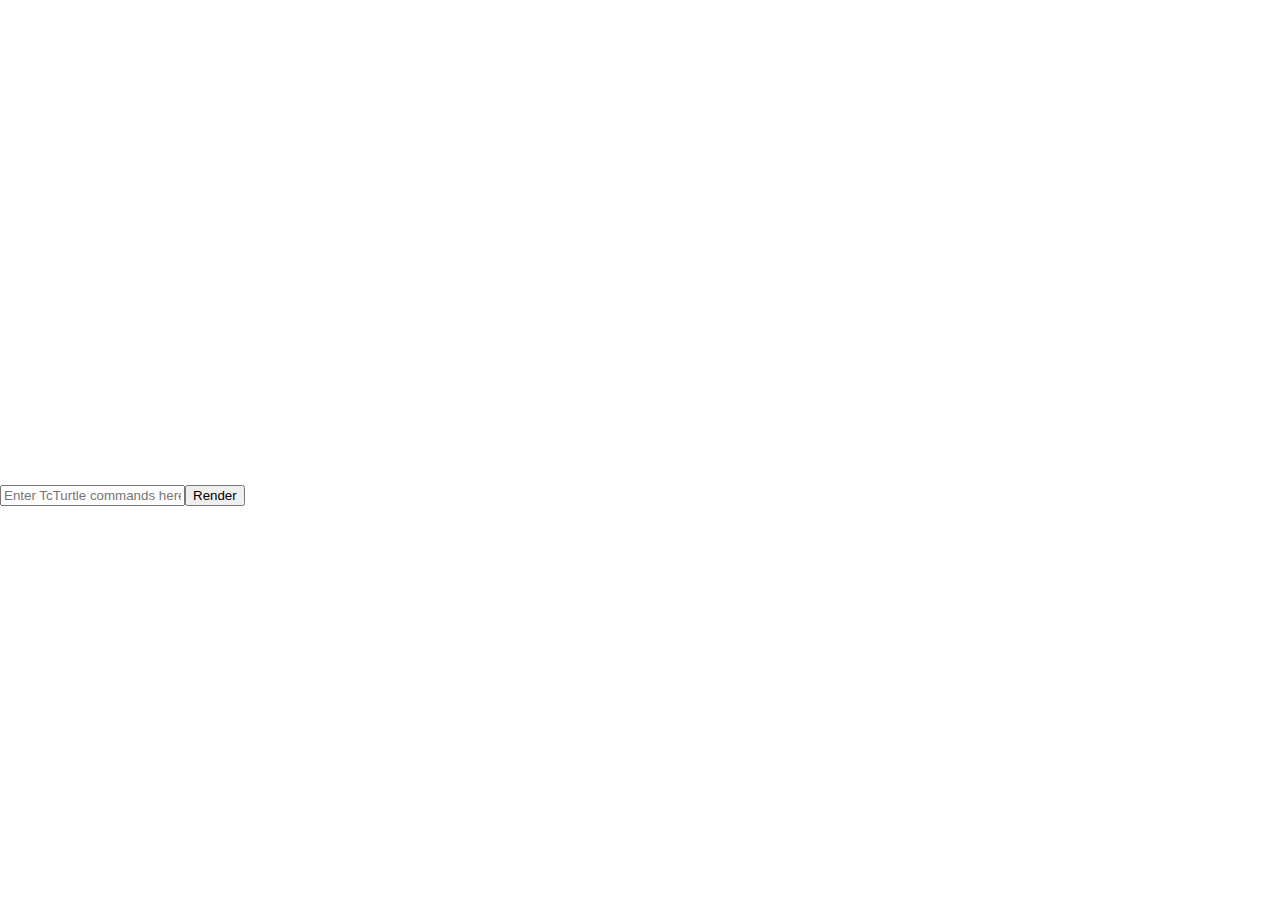
==== index.html @ bc84ecd3 "elm fonctionnel mais pas affichage" ====
<!DOCTYPE HTML>
<html>
<head>
  <meta charset="UTF-8">
  <title>Main</title>
  <style>body { padding: 0; margin: 0; }</style>
</head>

<body>

<pre id="elm"></pre>

<script>
try {
(function(scope){
'use strict';

function F(arity, fun, wrapper) {
  wrapper.a = arity;
  wrapper.f = fun;
  return wrapper;
}

function F2(fun) {
  return F(2, fun, function(a) { return function(b) { return fun(a,b); }; })
}
function F3(fun) {
  return F(3, fun, function(a) {
    return function(b) { return function(c) { return fun(a, b, c); }; };
  });
}
function F4(fun) {
  return F(4, fun, function(a) { return function(b) { return function(c) {
    return function(d) { return fun(a, b, c, d); }; }; };
  });
}
function F5(fun) {
  return F(5, fun, function(a) { return function(b) { return function(c) {
    return function(d) { return function(e) { return fun(a, b, c, d, e); }; }; }; };
  });
}
function F6(fun) {
  return F(6, fun, function(a) { return function(b) { return function(c) {
    return function(d) { return function(e) { return function(f) {
    return fun(a, b, c, d, e, f); }; }; }; }; };
  });
}
function F7(fun) {
  return F(7, fun, function(a) { return function(b) { return function(c) {
    return function(d) { return function(e) { return function(f) {
    return function(g) { return fun(a, b, c, d, e, f, g); }; }; }; }; }; };
  });
}
function F8(fun) {
  return F(8, fun, function(a) { return function(b) { return function(c) {
    return function(d) { return function(e) { return function(f) {
    return function(g) { return function(h) {
    return fun(a, b, c, d, e, f, g, h); }; }; }; }; }; }; };
  });
}
function F9(fun) {
  return F(9, fun, function(a) { return function(b) { return function(c) {
    return function(d) { return function(e) { return function(f) {
    return function(g) { return function(h) { return function(i) {
    return fun(a, b, c, d, e, f, g, h, i); }; }; }; }; }; }; }; };
  });
}

function A2(fun, a, b) {
  return fun.a === 2 ? fun.f(a, b) : fun(a)(b);
}
function A3(fun, a, b, c) {
  return fun.a === 3 ? fun.f(a, b, c) : fun(a)(b)(c);
}
function A4(fun, a, b, c, d) {
  return fun.a === 4 ? fun.f(a, b, c, d) : fun(a)(b)(c)(d);
}
function A5(fun, a, b, c, d, e) {
  return fun.a === 5 ? fun.f(a, b, c, d, e) : fun(a)(b)(c)(d)(e);
}
function A6(fun, a, b, c, d, e, f) {
  return fun.a === 6 ? fun.f(a, b, c, d, e, f) : fun(a)(b)(c)(d)(e)(f);
}
function A7(fun, a, b, c, d, e, f, g) {
  return fun.a === 7 ? fun.f(a, b, c, d, e, f, g) : fun(a)(b)(c)(d)(e)(f)(g);
}
function A8(fun, a, b, c, d, e, f, g, h) {
  return fun.a === 8 ? fun.f(a, b, c, d, e, f, g, h) : fun(a)(b)(c)(d)(e)(f)(g)(h);
}
function A9(fun, a, b, c, d, e, f, g, h, i) {
  return fun.a === 9 ? fun.f(a, b, c, d, e, f, g, h, i) : fun(a)(b)(c)(d)(e)(f)(g)(h)(i);
}

console.warn('Compiled in DEV mode. Follow the advice at https://elm-lang.org/0.19.1/optimize for better performance and smaller assets.');


var _JsArray_empty = [];

function _JsArray_singleton(value)
{
    return [value];
}

function _JsArray_length(array)
{
    return array.length;
}

var _JsArray_initialize = F3(function(size, offset, func)
{
    var result = new Array(size);

    for (var i = 0; i < size; i++)
    {
        result[i] = func(offset + i);
    }

    return result;
});

var _JsArray_initializeFromList = F2(function (max, ls)
{
    var result = new Array(max);

    for (var i = 0; i < max && ls.b; i++)
    {
        result[i] = ls.a;
        ls = ls.b;
    }

    result.length = i;
    return _Utils_Tuple2(result, ls);
});

var _JsArray_unsafeGet = F2(function(index, array)
{
    return array[index];
});

var _JsArray_unsafeSet = F3(function(index, value, array)
{
    var length = array.length;
    var result = new Array(length);

    for (var i = 0; i < length; i++)
    {
        result[i] = array[i];
    }

    result[index] = value;
    return result;
});

var _JsArray_push = F2(function(value, array)
{
    var length = array.length;
    var result = new Array(length + 1);

    for (var i = 0; i < length; i++)
    {
        result[i] = array[i];
    }

    result[length] = value;
    return result;
});

var _JsArray_foldl = F3(function(func, acc, array)
{
    var length = array.length;

    for (var i = 0; i < length; i++)
    {
        acc = A2(func, array[i], acc);
    }

    return acc;
});

var _JsArray_foldr = F3(function(func, acc, array)
{
    for (var i = array.length - 1; i >= 0; i--)
    {
        acc = A2(func, array[i], acc);
    }

    return acc;
});

var _JsArray_map = F2(function(func, array)
{
    var length = array.length;
    var result = new Array(length);

    for (var i = 0; i < length; i++)
    {
        result[i] = func(array[i]);
    }

    return result;
});

var _JsArray_indexedMap = F3(function(func, offset, array)
{
    var length = array.length;
    var result = new Array(length);

    for (var i = 0; i < length; i++)
    {
        result[i] = A2(func, offset + i, array[i]);
    }

    return result;
});

var _JsArray_slice = F3(function(from, to, array)
{
    return array.slice(from, to);
});

var _JsArray_appendN = F3(function(n, dest, source)
{
    var destLen = dest.length;
    var itemsToCopy = n - destLen;

    if (itemsToCopy > source.length)
    {
        itemsToCopy = source.length;
    }

    var size = destLen + itemsToCopy;
    var result = new Array(size);

    for (var i = 0; i < destLen; i++)
    {
        result[i] = dest[i];
    }

    for (var i = 0; i < itemsToCopy; i++)
    {
        result[i + destLen] = source[i];
    }

    return result;
});



// LOG

var _Debug_log_UNUSED = F2(function(tag, value)
{
	return value;
});

var _Debug_log = F2(function(tag, value)
{
	console.log(tag + ': ' + _Debug_toString(value));
	return value;
});


// TODOS

function _Debug_todo(moduleName, region)
{
	return function(message) {
		_Debug_crash(8, moduleName, region, message);
	};
}

function _Debug_todoCase(moduleName, region, value)
{
	return function(message) {
		_Debug_crash(9, moduleName, region, value, message);
	};
}


// TO STRING

function _Debug_toString_UNUSED(value)
{
	return '<internals>';
}

function _Debug_toString(value)
{
	return _Debug_toAnsiString(false, value);
}

function _Debug_toAnsiString(ansi, value)
{
	if (typeof value === 'function')
	{
		return _Debug_internalColor(ansi, '<function>');
	}

	if (typeof value === 'boolean')
	{
		return _Debug_ctorColor(ansi, value ? 'True' : 'False');
	}

	if (typeof value === 'number')
	{
		return _Debug_numberColor(ansi, value + '');
	}

	if (value instanceof String)
	{
		return _Debug_charColor(ansi, "'" + _Debug_addSlashes(value, true) + "'");
	}

	if (typeof value === 'string')
	{
		return _Debug_stringColor(ansi, '"' + _Debug_addSlashes(value, false) + '"');
	}

	if (typeof value === 'object' && '$' in value)
	{
		var tag = value.$;

		if (typeof tag === 'number')
		{
			return _Debug_internalColor(ansi, '<internals>');
		}

		if (tag[0] === '#')
		{
			var output = [];
			for (var k in value)
			{
				if (k === '$') continue;
				output.push(_Debug_toAnsiString(ansi, value[k]));
			}
			return '(' + output.join(',') + ')';
		}

		if (tag === 'Set_elm_builtin')
		{
			return _Debug_ctorColor(ansi, 'Set')
				+ _Debug_fadeColor(ansi, '.fromList') + ' '
				+ _Debug_toAnsiString(ansi, $elm$core$Set$toList(value));
		}

		if (tag === 'RBNode_elm_builtin' || tag === 'RBEmpty_elm_builtin')
		{
			return _Debug_ctorColor(ansi, 'Dict')
				+ _Debug_fadeColor(ansi, '.fromList') + ' '
				+ _Debug_toAnsiString(ansi, $elm$core$Dict$toList(value));
		}

		if (tag === 'Array_elm_builtin')
		{
			return _Debug_ctorColor(ansi, 'Array')
				+ _Debug_fadeColor(ansi, '.fromList') + ' '
				+ _Debug_toAnsiString(ansi, $elm$core$Array$toList(value));
		}

		if (tag === '::' || tag === '[]')
		{
			var output = '[';

			value.b && (output += _Debug_toAnsiString(ansi, value.a), value = value.b)

			for (; value.b; value = value.b) // WHILE_CONS
			{
				output += ',' + _Debug_toAnsiString(ansi, value.a);
			}
			return output + ']';
		}

		var output = '';
		for (var i in value)
		{
			if (i === '$') continue;
			var str = _Debug_toAnsiString(ansi, value[i]);
			var c0 = str[0];
			var parenless = c0 === '{' || c0 === '(' || c0 === '[' || c0 === '<' || c0 === '"' || str.indexOf(' ') < 0;
			output += ' ' + (parenless ? str : '(' + str + ')');
		}
		return _Debug_ctorColor(ansi, tag) + output;
	}

	if (typeof DataView === 'function' && value instanceof DataView)
	{
		return _Debug_stringColor(ansi, '<' + value.byteLength + ' bytes>');
	}

	if (typeof File !== 'undefined' && value instanceof File)
	{
		return _Debug_internalColor(ansi, '<' + value.name + '>');
	}

	if (typeof value === 'object')
	{
		var output = [];
		for (var key in value)
		{
			var field = key[0] === '_' ? key.slice(1) : key;
			output.push(_Debug_fadeColor(ansi, field) + ' = ' + _Debug_toAnsiString(ansi, value[key]));
		}
		if (output.length === 0)
		{
			return '{}';
		}
		return '{ ' + output.join(', ') + ' }';
	}

	return _Debug_internalColor(ansi, '<internals>');
}

function _Debug_addSlashes(str, isChar)
{
	var s = str
		.replace(/\\/g, '\\\\')
		.replace(/\n/g, '\\n')
		.replace(/\t/g, '\\t')
		.replace(/\r/g, '\\r')
		.replace(/\v/g, '\\v')
		.replace(/\0/g, '\\0');

	if (isChar)
	{
		return s.replace(/\'/g, '\\\'');
	}
	else
	{
		return s.replace(/\"/g, '\\"');
	}
}

function _Debug_ctorColor(ansi, string)
{
	return ansi ? '\x1b[96m' + string + '\x1b[0m' : string;
}

function _Debug_numberColor(ansi, string)
{
	return ansi ? '\x1b[95m' + string + '\x1b[0m' : string;
}

function _Debug_stringColor(ansi, string)
{
	return ansi ? '\x1b[93m' + string + '\x1b[0m' : string;
}

function _Debug_charColor(ansi, string)
{
	return ansi ? '\x1b[92m' + string + '\x1b[0m' : string;
}

function _Debug_fadeColor(ansi, string)
{
	return ansi ? '\x1b[37m' + string + '\x1b[0m' : string;
}

function _Debug_internalColor(ansi, string)
{
	return ansi ? '\x1b[36m' + string + '\x1b[0m' : string;
}

function _Debug_toHexDigit(n)
{
	return String.fromCharCode(n < 10 ? 48 + n : 55 + n);
}


// CRASH


function _Debug_crash_UNUSED(identifier)
{
	throw new Error('https://github.com/elm/core/blob/1.0.0/hints/' + identifier + '.md');
}


function _Debug_crash(identifier, fact1, fact2, fact3, fact4)
{
	switch(identifier)
	{
		case 0:
			throw new Error('What node should I take over? In JavaScript I need something like:\n\n    Elm.Main.init({\n        node: document.getElementById("elm-node")\n    })\n\nYou need to do this with any Browser.sandbox or Browser.element program.');

		case 1:
			throw new Error('Browser.application programs cannot handle URLs like this:\n\n    ' + document.location.href + '\n\nWhat is the root? The root of your file system? Try looking at this program with `elm reactor` or some other server.');

		case 2:
			var jsonErrorString = fact1;
			throw new Error('Problem with the flags given to your Elm program on initialization.\n\n' + jsonErrorString);

		case 3:
			var portName = fact1;
			throw new Error('There can only be one port named `' + portName + '`, but your program has multiple.');

		case 4:
			var portName = fact1;
			var problem = fact2;
			throw new Error('Trying to send an unexpected type of value through port `' + portName + '`:\n' + problem);

		case 5:
			throw new Error('Trying to use `(==)` on functions.\nThere is no way to know if functions are "the same" in the Elm sense.\nRead more about this at https://package.elm-lang.org/packages/elm/core/latest/Basics#== which describes why it is this way and what the better version will look like.');

		case 6:
			var moduleName = fact1;
			throw new Error('Your page is loading multiple Elm scripts with a module named ' + moduleName + '. Maybe a duplicate script is getting loaded accidentally? If not, rename one of them so I know which is which!');

		case 8:
			var moduleName = fact1;
			var region = fact2;
			var message = fact3;
			throw new Error('TODO in module `' + moduleName + '` ' + _Debug_regionToString(region) + '\n\n' + message);

		case 9:
			var moduleName = fact1;
			var region = fact2;
			var value = fact3;
			var message = fact4;
			throw new Error(
				'TODO in module `' + moduleName + '` from the `case` expression '
				+ _Debug_regionToString(region) + '\n\nIt received the following value:\n\n    '
				+ _Debug_toString(value).replace('\n', '\n    ')
				+ '\n\nBut the branch that handles it says:\n\n    ' + message.replace('\n', '\n    ')
			);

		case 10:
			throw new Error('Bug in https://github.com/elm/virtual-dom/issues');

		case 11:
			throw new Error('Cannot perform mod 0. Division by zero error.');
	}
}

function _Debug_regionToString(region)
{
	if (region.start.line === region.end.line)
	{
		return 'on line ' + region.start.line;
	}
	return 'on lines ' + region.start.line + ' through ' + region.end.line;
}



// EQUALITY

function _Utils_eq(x, y)
{
	for (
		var pair, stack = [], isEqual = _Utils_eqHelp(x, y, 0, stack);
		isEqual && (pair = stack.pop());
		isEqual = _Utils_eqHelp(pair.a, pair.b, 0, stack)
		)
	{}

	return isEqual;
}

function _Utils_eqHelp(x, y, depth, stack)
{
	if (x === y)
	{
		return true;
	}

	if (typeof x !== 'object' || x === null || y === null)
	{
		typeof x === 'function' && _Debug_crash(5);
		return false;
	}

	if (depth > 100)
	{
		stack.push(_Utils_Tuple2(x,y));
		return true;
	}

	/**/
	if (x.$ === 'Set_elm_builtin')
	{
		x = $elm$core$Set$toList(x);
		y = $elm$core$Set$toList(y);
	}
	if (x.$ === 'RBNode_elm_builtin' || x.$ === 'RBEmpty_elm_builtin')
	{
		x = $elm$core$Dict$toList(x);
		y = $elm$core$Dict$toList(y);
	}
	//*/

	/**_UNUSED/
	if (x.$ < 0)
	{
		x = $elm$core$Dict$toList(x);
		y = $elm$core$Dict$toList(y);
	}
	//*/

	for (var key in x)
	{
		if (!_Utils_eqHelp(x[key], y[key], depth + 1, stack))
		{
			return false;
		}
	}
	return true;
}

var _Utils_equal = F2(_Utils_eq);
var _Utils_notEqual = F2(function(a, b) { return !_Utils_eq(a,b); });



// COMPARISONS

// Code in Generate/JavaScript.hs, Basics.js, and List.js depends on
// the particular integer values assigned to LT, EQ, and GT.

function _Utils_cmp(x, y, ord)
{
	if (typeof x !== 'object')
	{
		return x === y ? /*EQ*/ 0 : x < y ? /*LT*/ -1 : /*GT*/ 1;
	}

	/**/
	if (x instanceof String)
	{
		var a = x.valueOf();
		var b = y.valueOf();
		return a === b ? 0 : a < b ? -1 : 1;
	}
	//*/

	/**_UNUSED/
	if (typeof x.$ === 'undefined')
	//*/
	/**/
	if (x.$[0] === '#')
	//*/
	{
		return (ord = _Utils_cmp(x.a, y.a))
			? ord
			: (ord = _Utils_cmp(x.b, y.b))
				? ord
				: _Utils_cmp(x.c, y.c);
	}

	// traverse conses until end of a list or a mismatch
	for (; x.b && y.b && !(ord = _Utils_cmp(x.a, y.a)); x = x.b, y = y.b) {} // WHILE_CONSES
	return ord || (x.b ? /*GT*/ 1 : y.b ? /*LT*/ -1 : /*EQ*/ 0);
}

var _Utils_lt = F2(function(a, b) { return _Utils_cmp(a, b) < 0; });
var _Utils_le = F2(function(a, b) { return _Utils_cmp(a, b) < 1; });
var _Utils_gt = F2(function(a, b) { return _Utils_cmp(a, b) > 0; });
var _Utils_ge = F2(function(a, b) { return _Utils_cmp(a, b) >= 0; });

var _Utils_compare = F2(function(x, y)
{
	var n = _Utils_cmp(x, y);
	return n < 0 ? $elm$core$Basics$LT : n ? $elm$core$Basics$GT : $elm$core$Basics$EQ;
});


// COMMON VALUES

var _Utils_Tuple0_UNUSED = 0;
var _Utils_Tuple0 = { $: '#0' };

function _Utils_Tuple2_UNUSED(a, b) { return { a: a, b: b }; }
function _Utils_Tuple2(a, b) { return { $: '#2', a: a, b: b }; }

function _Utils_Tuple3_UNUSED(a, b, c) { return { a: a, b: b, c: c }; }
function _Utils_Tuple3(a, b, c) { return { $: '#3', a: a, b: b, c: c }; }

function _Utils_chr_UNUSED(c) { return c; }
function _Utils_chr(c) { return new String(c); }


// RECORDS

function _Utils_update(oldRecord, updatedFields)
{
	var newRecord = {};

	for (var key in oldRecord)
	{
		newRecord[key] = oldRecord[key];
	}

	for (var key in updatedFields)
	{
		newRecord[key] = updatedFields[key];
	}

	return newRecord;
}


// APPEND

var _Utils_append = F2(_Utils_ap);

function _Utils_ap(xs, ys)
{
	// append Strings
	if (typeof xs === 'string')
	{
		return xs + ys;
	}

	// append Lists
	if (!xs.b)
	{
		return ys;
	}
	var root = _List_Cons(xs.a, ys);
	xs = xs.b
	for (var curr = root; xs.b; xs = xs.b) // WHILE_CONS
	{
		curr = curr.b = _List_Cons(xs.a, ys);
	}
	return root;
}



var _List_Nil_UNUSED = { $: 0 };
var _List_Nil = { $: '[]' };

function _List_Cons_UNUSED(hd, tl) { return { $: 1, a: hd, b: tl }; }
function _List_Cons(hd, tl) { return { $: '::', a: hd, b: tl }; }


var _List_cons = F2(_List_Cons);

function _List_fromArray(arr)
{
	var out = _List_Nil;
	for (var i = arr.length; i--; )
	{
		out = _List_Cons(arr[i], out);
	}
	return out;
}

function _List_toArray(xs)
{
	for (var out = []; xs.b; xs = xs.b) // WHILE_CONS
	{
		out.push(xs.a);
	}
	return out;
}

var _List_map2 = F3(function(f, xs, ys)
{
	for (var arr = []; xs.b && ys.b; xs = xs.b, ys = ys.b) // WHILE_CONSES
	{
		arr.push(A2(f, xs.a, ys.a));
	}
	return _List_fromArray(arr);
});

var _List_map3 = F4(function(f, xs, ys, zs)
{
	for (var arr = []; xs.b && ys.b && zs.b; xs = xs.b, ys = ys.b, zs = zs.b) // WHILE_CONSES
	{
		arr.push(A3(f, xs.a, ys.a, zs.a));
	}
	return _List_fromArray(arr);
});

var _List_map4 = F5(function(f, ws, xs, ys, zs)
{
	for (var arr = []; ws.b && xs.b && ys.b && zs.b; ws = ws.b, xs = xs.b, ys = ys.b, zs = zs.b) // WHILE_CONSES
	{
		arr.push(A4(f, ws.a, xs.a, ys.a, zs.a));
	}
	return _List_fromArray(arr);
});

var _List_map5 = F6(function(f, vs, ws, xs, ys, zs)
{
	for (var arr = []; vs.b && ws.b && xs.b && ys.b && zs.b; vs = vs.b, ws = ws.b, xs = xs.b, ys = ys.b, zs = zs.b) // WHILE_CONSES
	{
		arr.push(A5(f, vs.a, ws.a, xs.a, ys.a, zs.a));
	}
	return _List_fromArray(arr);
});

var _List_sortBy = F2(function(f, xs)
{
	return _List_fromArray(_List_toArray(xs).sort(function(a, b) {
		return _Utils_cmp(f(a), f(b));
	}));
});

var _List_sortWith = F2(function(f, xs)
{
	return _List_fromArray(_List_toArray(xs).sort(function(a, b) {
		var ord = A2(f, a, b);
		return ord === $elm$core$Basics$EQ ? 0 : ord === $elm$core$Basics$LT ? -1 : 1;
	}));
});



// MATH

var _Basics_add = F2(function(a, b) { return a + b; });
var _Basics_sub = F2(function(a, b) { return a - b; });
var _Basics_mul = F2(function(a, b) { return a * b; });
var _Basics_fdiv = F2(function(a, b) { return a / b; });
var _Basics_idiv = F2(function(a, b) { return (a / b) | 0; });
var _Basics_pow = F2(Math.pow);

var _Basics_remainderBy = F2(function(b, a) { return a % b; });

// https://www.microsoft.com/en-us/research/wp-content/uploads/2016/02/divmodnote-letter.pdf
var _Basics_modBy = F2(function(modulus, x)
{
	var answer = x % modulus;
	return modulus === 0
		? _Debug_crash(11)
		:
	((answer > 0 && modulus < 0) || (answer < 0 && modulus > 0))
		? answer + modulus
		: answer;
});


// TRIGONOMETRY

var _Basics_pi = Math.PI;
var _Basics_e = Math.E;
var _Basics_cos = Math.cos;
var _Basics_sin = Math.sin;
var _Basics_tan = Math.tan;
var _Basics_acos = Math.acos;
var _Basics_asin = Math.asin;
var _Basics_atan = Math.atan;
var _Basics_atan2 = F2(Math.atan2);


// MORE MATH

function _Basics_toFloat(x) { return x; }
function _Basics_truncate(n) { return n | 0; }
function _Basics_isInfinite(n) { return n === Infinity || n === -Infinity; }

var _Basics_ceiling = Math.ceil;
var _Basics_floor = Math.floor;
var _Basics_round = Math.round;
var _Basics_sqrt = Math.sqrt;
var _Basics_log = Math.log;
var _Basics_isNaN = isNaN;


// BOOLEANS

function _Basics_not(bool) { return !bool; }
var _Basics_and = F2(function(a, b) { return a && b; });
var _Basics_or  = F2(function(a, b) { return a || b; });
var _Basics_xor = F2(function(a, b) { return a !== b; });



var _String_cons = F2(function(chr, str)
{
	return chr + str;
});

function _String_uncons(string)
{
	var word = string.charCodeAt(0);
	return !isNaN(word)
		? $elm$core$Maybe$Just(
			0xD800 <= word && word <= 0xDBFF
				? _Utils_Tuple2(_Utils_chr(string[0] + string[1]), string.slice(2))
				: _Utils_Tuple2(_Utils_chr(string[0]), string.slice(1))
		)
		: $elm$core$Maybe$Nothing;
}

var _String_append = F2(function(a, b)
{
	return a + b;
});

function _String_length(str)
{
	return str.length;
}

var _String_map = F2(function(func, string)
{
	var len = string.length;
	var array = new Array(len);
	var i = 0;
	while (i < len)
	{
		var word = string.charCodeAt(i);
		if (0xD800 <= word && word <= 0xDBFF)
		{
			array[i] = func(_Utils_chr(string[i] + string[i+1]));
			i += 2;
			continue;
		}
		array[i] = func(_Utils_chr(string[i]));
		i++;
	}
	return array.join('');
});

var _String_filter = F2(function(isGood, str)
{
	var arr = [];
	var len = str.length;
	var i = 0;
	while (i < len)
	{
		var char = str[i];
		var word = str.charCodeAt(i);
		i++;
		if (0xD800 <= word && word <= 0xDBFF)
		{
			char += str[i];
			i++;
		}

		if (isGood(_Utils_chr(char)))
		{
			arr.push(char);
		}
	}
	return arr.join('');
});

function _String_reverse(str)
{
	var len = str.length;
	var arr = new Array(len);
	var i = 0;
	while (i < len)
	{
		var word = str.charCodeAt(i);
		if (0xD800 <= word && word <= 0xDBFF)
		{
			arr[len - i] = str[i + 1];
			i++;
			arr[len - i] = str[i - 1];
			i++;
		}
		else
		{
			arr[len - i] = str[i];
			i++;
		}
	}
	return arr.join('');
}

var _String_foldl = F3(function(func, state, string)
{
	var len = string.length;
	var i = 0;
	while (i < len)
	{
		var char = string[i];
		var word = string.charCodeAt(i);
		i++;
		if (0xD800 <= word && word <= 0xDBFF)
		{
			char += string[i];
			i++;
		}
		state = A2(func, _Utils_chr(char), state);
	}
	return state;
});

var _String_foldr = F3(function(func, state, string)
{
	var i = string.length;
	while (i--)
	{
		var char = string[i];
		var word = string.charCodeAt(i);
		if (0xDC00 <= word && word <= 0xDFFF)
		{
			i--;
			char = string[i] + char;
		}
		state = A2(func, _Utils_chr(char), state);
	}
	return state;
});

var _String_split = F2(function(sep, str)
{
	return str.split(sep);
});

var _String_join = F2(function(sep, strs)
{
	return strs.join(sep);
});

var _String_slice = F3(function(start, end, str) {
	return str.slice(start, end);
});

function _String_trim(str)
{
	return str.trim();
}

function _String_trimLeft(str)
{
	return str.replace(/^\s+/, '');
}

function _String_trimRight(str)
{
	return str.replace(/\s+$/, '');
}

function _String_words(str)
{
	return _List_fromArray(str.trim().split(/\s+/g));
}

function _String_lines(str)
{
	return _List_fromArray(str.split(/\r\n|\r|\n/g));
}

function _String_toUpper(str)
{
	return str.toUpperCase();
}

function _String_toLower(str)
{
	return str.toLowerCase();
}

var _String_any = F2(function(isGood, string)
{
	var i = string.length;
	while (i--)
	{
		var char = string[i];
		var word = string.charCodeAt(i);
		if (0xDC00 <= word && word <= 0xDFFF)
		{
			i--;
			char = string[i] + char;
		}
		if (isGood(_Utils_chr(char)))
		{
			return true;
		}
	}
	return false;
});

var _String_all = F2(function(isGood, string)
{
	var i = string.length;
	while (i--)
	{
		var char = string[i];
		var word = string.charCodeAt(i);
		if (0xDC00 <= word && word <= 0xDFFF)
		{
			i--;
			char = string[i] + char;
		}
		if (!isGood(_Utils_chr(char)))
		{
			return false;
		}
	}
	return true;
});

var _String_contains = F2(function(sub, str)
{
	return str.indexOf(sub) > -1;
});

var _String_startsWith = F2(function(sub, str)
{
	return str.indexOf(sub) === 0;
});

var _String_endsWith = F2(function(sub, str)
{
	return str.length >= sub.length &&
		str.lastIndexOf(sub) === str.length - sub.length;
});

var _String_indexes = F2(function(sub, str)
{
	var subLen = sub.length;

	if (subLen < 1)
	{
		return _List_Nil;
	}

	var i = 0;
	var is = [];

	while ((i = str.indexOf(sub, i)) > -1)
	{
		is.push(i);
		i = i + subLen;
	}

	return _List_fromArray(is);
});


// TO STRING

function _String_fromNumber(number)
{
	return number + '';
}


// INT CONVERSIONS

function _String_toInt(str)
{
	var total = 0;
	var code0 = str.charCodeAt(0);
	var start = code0 == 0x2B /* + */ || code0 == 0x2D /* - */ ? 1 : 0;

	for (var i = start; i < str.length; ++i)
	{
		var code = str.charCodeAt(i);
		if (code < 0x30 || 0x39 < code)
		{
			return $elm$core$Maybe$Nothing;
		}
		total = 10 * total + code - 0x30;
	}

	return i == start
		? $elm$core$Maybe$Nothing
		: $elm$core$Maybe$Just(code0 == 0x2D ? -total : total);
}


// FLOAT CONVERSIONS

function _String_toFloat(s)
{
	// check if it is a hex, octal, or binary number
	if (s.length === 0 || /[\sxbo]/.test(s))
	{
		return $elm$core$Maybe$Nothing;
	}
	var n = +s;
	// faster isNaN check
	return n === n ? $elm$core$Maybe$Just(n) : $elm$core$Maybe$Nothing;
}

function _String_fromList(chars)
{
	return _List_toArray(chars).join('');
}




function _Char_toCode(char)
{
	var code = char.charCodeAt(0);
	if (0xD800 <= code && code <= 0xDBFF)
	{
		return (code - 0xD800) * 0x400 + char.charCodeAt(1) - 0xDC00 + 0x10000
	}
	return code;
}

function _Char_fromCode(code)
{
	return _Utils_chr(
		(code < 0 || 0x10FFFF < code)
			? '\uFFFD'
			:
		(code <= 0xFFFF)
			? String.fromCharCode(code)
			:
		(code -= 0x10000,
			String.fromCharCode(Math.floor(code / 0x400) + 0xD800, code % 0x400 + 0xDC00)
		)
	);
}

function _Char_toUpper(char)
{
	return _Utils_chr(char.toUpperCase());
}

function _Char_toLower(char)
{
	return _Utils_chr(char.toLowerCase());
}

function _Char_toLocaleUpper(char)
{
	return _Utils_chr(char.toLocaleUpperCase());
}

function _Char_toLocaleLower(char)
{
	return _Utils_chr(char.toLocaleLowerCase());
}



/**/
function _Json_errorToString(error)
{
	return $elm$json$Json$Decode$errorToString(error);
}
//*/


// CORE DECODERS

function _Json_succeed(msg)
{
	return {
		$: 0,
		a: msg
	};
}

function _Json_fail(msg)
{
	return {
		$: 1,
		a: msg
	};
}

function _Json_decodePrim(decoder)
{
	return { $: 2, b: decoder };
}

var _Json_decodeInt = _Json_decodePrim(function(value) {
	return (typeof value !== 'number')
		? _Json_expecting('an INT', value)
		:
	(-2147483647 < value && value < 2147483647 && (value | 0) === value)
		? $elm$core$Result$Ok(value)
		:
	(isFinite(value) && !(value % 1))
		? $elm$core$Result$Ok(value)
		: _Json_expecting('an INT', value);
});

var _Json_decodeBool = _Json_decodePrim(function(value) {
	return (typeof value === 'boolean')
		? $elm$core$Result$Ok(value)
		: _Json_expecting('a BOOL', value);
});

var _Json_decodeFloat = _Json_decodePrim(function(value) {
	return (typeof value === 'number')
		? $elm$core$Result$Ok(value)
		: _Json_expecting('a FLOAT', value);
});

var _Json_decodeValue = _Json_decodePrim(function(value) {
	return $elm$core$Result$Ok(_Json_wrap(value));
});

var _Json_decodeString = _Json_decodePrim(function(value) {
	return (typeof value === 'string')
		? $elm$core$Result$Ok(value)
		: (value instanceof String)
			? $elm$core$Result$Ok(value + '')
			: _Json_expecting('a STRING', value);
});

function _Json_decodeList(decoder) { return { $: 3, b: decoder }; }
function _Json_decodeArray(decoder) { return { $: 4, b: decoder }; }

function _Json_decodeNull(value) { return { $: 5, c: value }; }

var _Json_decodeField = F2(function(field, decoder)
{
	return {
		$: 6,
		d: field,
		b: decoder
	};
});

var _Json_decodeIndex = F2(function(index, decoder)
{
	return {
		$: 7,
		e: index,
		b: decoder
	};
});

function _Json_decodeKeyValuePairs(decoder)
{
	return {
		$: 8,
		b: decoder
	};
}

function _Json_mapMany(f, decoders)
{
	return {
		$: 9,
		f: f,
		g: decoders
	};
}

var _Json_andThen = F2(function(callback, decoder)
{
	return {
		$: 10,
		b: decoder,
		h: callback
	};
});

function _Json_oneOf(decoders)
{
	return {
		$: 11,
		g: decoders
	};
}


// DECODING OBJECTS

var _Json_map1 = F2(function(f, d1)
{
	return _Json_mapMany(f, [d1]);
});

var _Json_map2 = F3(function(f, d1, d2)
{
	return _Json_mapMany(f, [d1, d2]);
});

var _Json_map3 = F4(function(f, d1, d2, d3)
{
	return _Json_mapMany(f, [d1, d2, d3]);
});

var _Json_map4 = F5(function(f, d1, d2, d3, d4)
{
	return _Json_mapMany(f, [d1, d2, d3, d4]);
});

var _Json_map5 = F6(function(f, d1, d2, d3, d4, d5)
{
	return _Json_mapMany(f, [d1, d2, d3, d4, d5]);
});

var _Json_map6 = F7(function(f, d1, d2, d3, d4, d5, d6)
{
	return _Json_mapMany(f, [d1, d2, d3, d4, d5, d6]);
});

var _Json_map7 = F8(function(f, d1, d2, d3, d4, d5, d6, d7)
{
	return _Json_mapMany(f, [d1, d2, d3, d4, d5, d6, d7]);
});

var _Json_map8 = F9(function(f, d1, d2, d3, d4, d5, d6, d7, d8)
{
	return _Json_mapMany(f, [d1, d2, d3, d4, d5, d6, d7, d8]);
});


// DECODE

var _Json_runOnString = F2(function(decoder, string)
{
	try
	{
		var value = JSON.parse(string);
		return _Json_runHelp(decoder, value);
	}
	catch (e)
	{
		return $elm$core$Result$Err(A2($elm$json$Json$Decode$Failure, 'This is not valid JSON! ' + e.message, _Json_wrap(string)));
	}
});

var _Json_run = F2(function(decoder, value)
{
	return _Json_runHelp(decoder, _Json_unwrap(value));
});

function _Json_runHelp(decoder, value)
{
	switch (decoder.$)
	{
		case 2:
			return decoder.b(value);

		case 5:
			return (value === null)
				? $elm$core$Result$Ok(decoder.c)
				: _Json_expecting('null', value);

		case 3:
			if (!_Json_isArray(value))
			{
				return _Json_expecting('a LIST', value);
			}
			return _Json_runArrayDecoder(decoder.b, value, _List_fromArray);

		case 4:
			if (!_Json_isArray(value))
			{
				return _Json_expecting('an ARRAY', value);
			}
			return _Json_runArrayDecoder(decoder.b, value, _Json_toElmArray);

		case 6:
			var field = decoder.d;
			if (typeof value !== 'object' || value === null || !(field in value))
			{
				return _Json_expecting('an OBJECT with a field named `' + field + '`', value);
			}
			var result = _Json_runHelp(decoder.b, value[field]);
			return ($elm$core$Result$isOk(result)) ? result : $elm$core$Result$Err(A2($elm$json$Json$Decode$Field, field, result.a));

		case 7:
			var index = decoder.e;
			if (!_Json_isArray(value))
			{
				return _Json_expecting('an ARRAY', value);
			}
			if (index >= value.length)
			{
				return _Json_expecting('a LONGER array. Need index ' + index + ' but only see ' + value.length + ' entries', value);
			}
			var result = _Json_runHelp(decoder.b, value[index]);
			return ($elm$core$Result$isOk(result)) ? result : $elm$core$Result$Err(A2($elm$json$Json$Decode$Index, index, result.a));

		case 8:
			if (typeof value !== 'object' || value === null || _Json_isArray(value))
			{
				return _Json_expecting('an OBJECT', value);
			}

			var keyValuePairs = _List_Nil;
			// TODO test perf of Object.keys and switch when support is good enough
			for (var key in value)
			{
				if (value.hasOwnProperty(key))
				{
					var result = _Json_runHelp(decoder.b, value[key]);
					if (!$elm$core$Result$isOk(result))
					{
						return $elm$core$Result$Err(A2($elm$json$Json$Decode$Field, key, result.a));
					}
					keyValuePairs = _List_Cons(_Utils_Tuple2(key, result.a), keyValuePairs);
				}
			}
			return $elm$core$Result$Ok($elm$core$List$reverse(keyValuePairs));

		case 9:
			var answer = decoder.f;
			var decoders = decoder.g;
			for (var i = 0; i < decoders.length; i++)
			{
				var result = _Json_runHelp(decoders[i], value);
				if (!$elm$core$Result$isOk(result))
				{
					return result;
				}
				answer = answer(result.a);
			}
			return $elm$core$Result$Ok(answer);

		case 10:
			var result = _Json_runHelp(decoder.b, value);
			return (!$elm$core$Result$isOk(result))
				? result
				: _Json_runHelp(decoder.h(result.a), value);

		case 11:
			var errors = _List_Nil;
			for (var temp = decoder.g; temp.b; temp = temp.b) // WHILE_CONS
			{
				var result = _Json_runHelp(temp.a, value);
				if ($elm$core$Result$isOk(result))
				{
					return result;
				}
				errors = _List_Cons(result.a, errors);
			}
			return $elm$core$Result$Err($elm$json$Json$Decode$OneOf($elm$core$List$reverse(errors)));

		case 1:
			return $elm$core$Result$Err(A2($elm$json$Json$Decode$Failure, decoder.a, _Json_wrap(value)));

		case 0:
			return $elm$core$Result$Ok(decoder.a);
	}
}

function _Json_runArrayDecoder(decoder, value, toElmValue)
{
	var len = value.length;
	var array = new Array(len);
	for (var i = 0; i < len; i++)
	{
		var result = _Json_runHelp(decoder, value[i]);
		if (!$elm$core$Result$isOk(result))
		{
			return $elm$core$Result$Err(A2($elm$json$Json$Decode$Index, i, result.a));
		}
		array[i] = result.a;
	}
	return $elm$core$Result$Ok(toElmValue(array));
}

function _Json_isArray(value)
{
	return Array.isArray(value) || (typeof FileList !== 'undefined' && value instanceof FileList);
}

function _Json_toElmArray(array)
{
	return A2($elm$core$Array$initialize, array.length, function(i) { return array[i]; });
}

function _Json_expecting(type, value)
{
	return $elm$core$Result$Err(A2($elm$json$Json$Decode$Failure, 'Expecting ' + type, _Json_wrap(value)));
}


// EQUALITY

function _Json_equality(x, y)
{
	if (x === y)
	{
		return true;
	}

	if (x.$ !== y.$)
	{
		return false;
	}

	switch (x.$)
	{
		case 0:
		case 1:
			return x.a === y.a;

		case 2:
			return x.b === y.b;

		case 5:
			return x.c === y.c;

		case 3:
		case 4:
		case 8:
			return _Json_equality(x.b, y.b);

		case 6:
			return x.d === y.d && _Json_equality(x.b, y.b);

		case 7:
			return x.e === y.e && _Json_equality(x.b, y.b);

		case 9:
			return x.f === y.f && _Json_listEquality(x.g, y.g);

		case 10:
			return x.h === y.h && _Json_equality(x.b, y.b);

		case 11:
			return _Json_listEquality(x.g, y.g);
	}
}

function _Json_listEquality(aDecoders, bDecoders)
{
	var len = aDecoders.length;
	if (len !== bDecoders.length)
	{
		return false;
	}
	for (var i = 0; i < len; i++)
	{
		if (!_Json_equality(aDecoders[i], bDecoders[i]))
		{
			return false;
		}
	}
	return true;
}


// ENCODE

var _Json_encode = F2(function(indentLevel, value)
{
	return JSON.stringify(_Json_unwrap(value), null, indentLevel) + '';
});

function _Json_wrap(value) { return { $: 0, a: value }; }
function _Json_unwrap(value) { return value.a; }

function _Json_wrap_UNUSED(value) { return value; }
function _Json_unwrap_UNUSED(value) { return value; }

function _Json_emptyArray() { return []; }
function _Json_emptyObject() { return {}; }

var _Json_addField = F3(function(key, value, object)
{
	object[key] = _Json_unwrap(value);
	return object;
});

function _Json_addEntry(func)
{
	return F2(function(entry, array)
	{
		array.push(_Json_unwrap(func(entry)));
		return array;
	});
}

var _Json_encodeNull = _Json_wrap(null);



// TASKS

function _Scheduler_succeed(value)
{
	return {
		$: 0,
		a: value
	};
}

function _Scheduler_fail(error)
{
	return {
		$: 1,
		a: error
	};
}

function _Scheduler_binding(callback)
{
	return {
		$: 2,
		b: callback,
		c: null
	};
}

var _Scheduler_andThen = F2(function(callback, task)
{
	return {
		$: 3,
		b: callback,
		d: task
	};
});

var _Scheduler_onError = F2(function(callback, task)
{
	return {
		$: 4,
		b: callback,
		d: task
	};
});

function _Scheduler_receive(callback)
{
	return {
		$: 5,
		b: callback
	};
}


// PROCESSES

var _Scheduler_guid = 0;

function _Scheduler_rawSpawn(task)
{
	var proc = {
		$: 0,
		e: _Scheduler_guid++,
		f: task,
		g: null,
		h: []
	};

	_Scheduler_enqueue(proc);

	return proc;
}

function _Scheduler_spawn(task)
{
	return _Scheduler_binding(function(callback) {
		callback(_Scheduler_succeed(_Scheduler_rawSpawn(task)));
	});
}

function _Scheduler_rawSend(proc, msg)
{
	proc.h.push(msg);
	_Scheduler_enqueue(proc);
}

var _Scheduler_send = F2(function(proc, msg)
{
	return _Scheduler_binding(function(callback) {
		_Scheduler_rawSend(proc, msg);
		callback(_Scheduler_succeed(_Utils_Tuple0));
	});
});

function _Scheduler_kill(proc)
{
	return _Scheduler_binding(function(callback) {
		var task = proc.f;
		if (task.$ === 2 && task.c)
		{
			task.c();
		}

		proc.f = null;

		callback(_Scheduler_succeed(_Utils_Tuple0));
	});
}


/* STEP PROCESSES

type alias Process =
  { $ : tag
  , id : unique_id
  , root : Task
  , stack : null | { $: SUCCEED | FAIL, a: callback, b: stack }
  , mailbox : [msg]
  }

*/


var _Scheduler_working = false;
var _Scheduler_queue = [];


function _Scheduler_enqueue(proc)
{
	_Scheduler_queue.push(proc);
	if (_Scheduler_working)
	{
		return;
	}
	_Scheduler_working = true;
	while (proc = _Scheduler_queue.shift())
	{
		_Scheduler_step(proc);
	}
	_Scheduler_working = false;
}


function _Scheduler_step(proc)
{
	while (proc.f)
	{
		var rootTag = proc.f.$;
		if (rootTag === 0 || rootTag === 1)
		{
			while (proc.g && proc.g.$ !== rootTag)
			{
				proc.g = proc.g.i;
			}
			if (!proc.g)
			{
				return;
			}
			proc.f = proc.g.b(proc.f.a);
			proc.g = proc.g.i;
		}
		else if (rootTag === 2)
		{
			proc.f.c = proc.f.b(function(newRoot) {
				proc.f = newRoot;
				_Scheduler_enqueue(proc);
			});
			return;
		}
		else if (rootTag === 5)
		{
			if (proc.h.length === 0)
			{
				return;
			}
			proc.f = proc.f.b(proc.h.shift());
		}
		else // if (rootTag === 3 || rootTag === 4)
		{
			proc.g = {
				$: rootTag === 3 ? 0 : 1,
				b: proc.f.b,
				i: proc.g
			};
			proc.f = proc.f.d;
		}
	}
}



function _Process_sleep(time)
{
	return _Scheduler_binding(function(callback) {
		var id = setTimeout(function() {
			callback(_Scheduler_succeed(_Utils_Tuple0));
		}, time);

		return function() { clearTimeout(id); };
	});
}




// PROGRAMS


var _Platform_worker = F4(function(impl, flagDecoder, debugMetadata, args)
{
	return _Platform_initialize(
		flagDecoder,
		args,
		impl.init,
		impl.update,
		impl.subscriptions,
		function() { return function() {} }
	);
});



// INITIALIZE A PROGRAM


function _Platform_initialize(flagDecoder, args, init, update, subscriptions, stepperBuilder)
{
	var result = A2(_Json_run, flagDecoder, _Json_wrap(args ? args['flags'] : undefined));
	$elm$core$Result$isOk(result) || _Debug_crash(2 /**/, _Json_errorToString(result.a) /**/);
	var managers = {};
	var initPair = init(result.a);
	var model = initPair.a;
	var stepper = stepperBuilder(sendToApp, model);
	var ports = _Platform_setupEffects(managers, sendToApp);

	function sendToApp(msg, viewMetadata)
	{
		var pair = A2(update, msg, model);
		stepper(model = pair.a, viewMetadata);
		_Platform_enqueueEffects(managers, pair.b, subscriptions(model));
	}

	_Platform_enqueueEffects(managers, initPair.b, subscriptions(model));

	return ports ? { ports: ports } : {};
}



// TRACK PRELOADS
//
// This is used by code in elm/browser and elm/http
// to register any HTTP requests that are triggered by init.
//


var _Platform_preload;


function _Platform_registerPreload(url)
{
	_Platform_preload.add(url);
}



// EFFECT MANAGERS


var _Platform_effectManagers = {};


function _Platform_setupEffects(managers, sendToApp)
{
	var ports;

	// setup all necessary effect managers
	for (var key in _Platform_effectManagers)
	{
		var manager = _Platform_effectManagers[key];

		if (manager.a)
		{
			ports = ports || {};
			ports[key] = manager.a(key, sendToApp);
		}

		managers[key] = _Platform_instantiateManager(manager, sendToApp);
	}

	return ports;
}


function _Platform_createManager(init, onEffects, onSelfMsg, cmdMap, subMap)
{
	return {
		b: init,
		c: onEffects,
		d: onSelfMsg,
		e: cmdMap,
		f: subMap
	};
}


function _Platform_instantiateManager(info, sendToApp)
{
	var router = {
		g: sendToApp,
		h: undefined
	};

	var onEffects = info.c;
	var onSelfMsg = info.d;
	var cmdMap = info.e;
	var subMap = info.f;

	function loop(state)
	{
		return A2(_Scheduler_andThen, loop, _Scheduler_receive(function(msg)
		{
			var value = msg.a;

			if (msg.$ === 0)
			{
				return A3(onSelfMsg, router, value, state);
			}

			return cmdMap && subMap
				? A4(onEffects, router, value.i, value.j, state)
				: A3(onEffects, router, cmdMap ? value.i : value.j, state);
		}));
	}

	return router.h = _Scheduler_rawSpawn(A2(_Scheduler_andThen, loop, info.b));
}



// ROUTING


var _Platform_sendToApp = F2(function(router, msg)
{
	return _Scheduler_binding(function(callback)
	{
		router.g(msg);
		callback(_Scheduler_succeed(_Utils_Tuple0));
	});
});


var _Platform_sendToSelf = F2(function(router, msg)
{
	return A2(_Scheduler_send, router.h, {
		$: 0,
		a: msg
	});
});



// BAGS


function _Platform_leaf(home)
{
	return function(value)
	{
		return {
			$: 1,
			k: home,
			l: value
		};
	};
}


function _Platform_batch(list)
{
	return {
		$: 2,
		m: list
	};
}


var _Platform_map = F2(function(tagger, bag)
{
	return {
		$: 3,
		n: tagger,
		o: bag
	}
});



// PIPE BAGS INTO EFFECT MANAGERS
//
// Effects must be queued!
//
// Say your init contains a synchronous command, like Time.now or Time.here
//
//   - This will produce a batch of effects (FX_1)
//   - The synchronous task triggers the subsequent `update` call
//   - This will produce a batch of effects (FX_2)
//
// If we just start dispatching FX_2, subscriptions from FX_2 can be processed
// before subscriptions from FX_1. No good! Earlier versions of this code had
// this problem, leading to these reports:
//
//   https://github.com/elm/core/issues/980
//   https://github.com/elm/core/pull/981
//   https://github.com/elm/compiler/issues/1776
//
// The queue is necessary to avoid ordering issues for synchronous commands.


// Why use true/false here? Why not just check the length of the queue?
// The goal is to detect "are we currently dispatching effects?" If we
// are, we need to bail and let the ongoing while loop handle things.
//
// Now say the queue has 1 element. When we dequeue the final element,
// the queue will be empty, but we are still actively dispatching effects.
// So you could get queue jumping in a really tricky category of cases.
//
var _Platform_effectsQueue = [];
var _Platform_effectsActive = false;


function _Platform_enqueueEffects(managers, cmdBag, subBag)
{
	_Platform_effectsQueue.push({ p: managers, q: cmdBag, r: subBag });

	if (_Platform_effectsActive) return;

	_Platform_effectsActive = true;
	for (var fx; fx = _Platform_effectsQueue.shift(); )
	{
		_Platform_dispatchEffects(fx.p, fx.q, fx.r);
	}
	_Platform_effectsActive = false;
}


function _Platform_dispatchEffects(managers, cmdBag, subBag)
{
	var effectsDict = {};
	_Platform_gatherEffects(true, cmdBag, effectsDict, null);
	_Platform_gatherEffects(false, subBag, effectsDict, null);

	for (var home in managers)
	{
		_Scheduler_rawSend(managers[home], {
			$: 'fx',
			a: effectsDict[home] || { i: _List_Nil, j: _List_Nil }
		});
	}
}


function _Platform_gatherEffects(isCmd, bag, effectsDict, taggers)
{
	switch (bag.$)
	{
		case 1:
			var home = bag.k;
			var effect = _Platform_toEffect(isCmd, home, taggers, bag.l);
			effectsDict[home] = _Platform_insert(isCmd, effect, effectsDict[home]);
			return;

		case 2:
			for (var list = bag.m; list.b; list = list.b) // WHILE_CONS
			{
				_Platform_gatherEffects(isCmd, list.a, effectsDict, taggers);
			}
			return;

		case 3:
			_Platform_gatherEffects(isCmd, bag.o, effectsDict, {
				s: bag.n,
				t: taggers
			});
			return;
	}
}


function _Platform_toEffect(isCmd, home, taggers, value)
{
	function applyTaggers(x)
	{
		for (var temp = taggers; temp; temp = temp.t)
		{
			x = temp.s(x);
		}
		return x;
	}

	var map = isCmd
		? _Platform_effectManagers[home].e
		: _Platform_effectManagers[home].f;

	return A2(map, applyTaggers, value)
}


function _Platform_insert(isCmd, newEffect, effects)
{
	effects = effects || { i: _List_Nil, j: _List_Nil };

	isCmd
		? (effects.i = _List_Cons(newEffect, effects.i))
		: (effects.j = _List_Cons(newEffect, effects.j));

	return effects;
}



// PORTS


function _Platform_checkPortName(name)
{
	if (_Platform_effectManagers[name])
	{
		_Debug_crash(3, name)
	}
}



// OUTGOING PORTS


function _Platform_outgoingPort(name, converter)
{
	_Platform_checkPortName(name);
	_Platform_effectManagers[name] = {
		e: _Platform_outgoingPortMap,
		u: converter,
		a: _Platform_setupOutgoingPort
	};
	return _Platform_leaf(name);
}


var _Platform_outgoingPortMap = F2(function(tagger, value) { return value; });


function _Platform_setupOutgoingPort(name)
{
	var subs = [];
	var converter = _Platform_effectManagers[name].u;

	// CREATE MANAGER

	var init = _Process_sleep(0);

	_Platform_effectManagers[name].b = init;
	_Platform_effectManagers[name].c = F3(function(router, cmdList, state)
	{
		for ( ; cmdList.b; cmdList = cmdList.b) // WHILE_CONS
		{
			// grab a separate reference to subs in case unsubscribe is called
			var currentSubs = subs;
			var value = _Json_unwrap(converter(cmdList.a));
			for (var i = 0; i < currentSubs.length; i++)
			{
				currentSubs[i](value);
			}
		}
		return init;
	});

	// PUBLIC API

	function subscribe(callback)
	{
		subs.push(callback);
	}

	function unsubscribe(callback)
	{
		// copy subs into a new array in case unsubscribe is called within a
		// subscribed callback
		subs = subs.slice();
		var index = subs.indexOf(callback);
		if (index >= 0)
		{
			subs.splice(index, 1);
		}
	}

	return {
		subscribe: subscribe,
		unsubscribe: unsubscribe
	};
}



// INCOMING PORTS


function _Platform_incomingPort(name, converter)
{
	_Platform_checkPortName(name);
	_Platform_effectManagers[name] = {
		f: _Platform_incomingPortMap,
		u: converter,
		a: _Platform_setupIncomingPort
	};
	return _Platform_leaf(name);
}


var _Platform_incomingPortMap = F2(function(tagger, finalTagger)
{
	return function(value)
	{
		return tagger(finalTagger(value));
	};
});


function _Platform_setupIncomingPort(name, sendToApp)
{
	var subs = _List_Nil;
	var converter = _Platform_effectManagers[name].u;

	// CREATE MANAGER

	var init = _Scheduler_succeed(null);

	_Platform_effectManagers[name].b = init;
	_Platform_effectManagers[name].c = F3(function(router, subList, state)
	{
		subs = subList;
		return init;
	});

	// PUBLIC API

	function send(incomingValue)
	{
		var result = A2(_Json_run, converter, _Json_wrap(incomingValue));

		$elm$core$Result$isOk(result) || _Debug_crash(4, name, result.a);

		var value = result.a;
		for (var temp = subs; temp.b; temp = temp.b) // WHILE_CONS
		{
			sendToApp(temp.a(value));
		}
	}

	return { send: send };
}



// EXPORT ELM MODULES
//
// Have DEBUG and PROD versions so that we can (1) give nicer errors in
// debug mode and (2) not pay for the bits needed for that in prod mode.
//


function _Platform_export_UNUSED(exports)
{
	scope['Elm']
		? _Platform_mergeExportsProd(scope['Elm'], exports)
		: scope['Elm'] = exports;
}


function _Platform_mergeExportsProd(obj, exports)
{
	for (var name in exports)
	{
		(name in obj)
			? (name == 'init')
				? _Debug_crash(6)
				: _Platform_mergeExportsProd(obj[name], exports[name])
			: (obj[name] = exports[name]);
	}
}


function _Platform_export(exports)
{
	scope['Elm']
		? _Platform_mergeExportsDebug('Elm', scope['Elm'], exports)
		: scope['Elm'] = exports;
}


function _Platform_mergeExportsDebug(moduleName, obj, exports)
{
	for (var name in exports)
	{
		(name in obj)
			? (name == 'init')
				? _Debug_crash(6, moduleName)
				: _Platform_mergeExportsDebug(moduleName + '.' + name, obj[name], exports[name])
			: (obj[name] = exports[name]);
	}
}




// HELPERS


var _VirtualDom_divertHrefToApp;

var _VirtualDom_doc = typeof document !== 'undefined' ? document : {};


function _VirtualDom_appendChild(parent, child)
{
	parent.appendChild(child);
}

var _VirtualDom_init = F4(function(virtualNode, flagDecoder, debugMetadata, args)
{
	// NOTE: this function needs _Platform_export available to work

	/**_UNUSED/
	var node = args['node'];
	//*/
	/**/
	var node = args && args['node'] ? args['node'] : _Debug_crash(0);
	//*/

	node.parentNode.replaceChild(
		_VirtualDom_render(virtualNode, function() {}),
		node
	);

	return {};
});



// TEXT


function _VirtualDom_text(string)
{
	return {
		$: 0,
		a: string
	};
}



// NODE


var _VirtualDom_nodeNS = F2(function(namespace, tag)
{
	return F2(function(factList, kidList)
	{
		for (var kids = [], descendantsCount = 0; kidList.b; kidList = kidList.b) // WHILE_CONS
		{
			var kid = kidList.a;
			descendantsCount += (kid.b || 0);
			kids.push(kid);
		}
		descendantsCount += kids.length;

		return {
			$: 1,
			c: tag,
			d: _VirtualDom_organizeFacts(factList),
			e: kids,
			f: namespace,
			b: descendantsCount
		};
	});
});


var _VirtualDom_node = _VirtualDom_nodeNS(undefined);



// KEYED NODE


var _VirtualDom_keyedNodeNS = F2(function(namespace, tag)
{
	return F2(function(factList, kidList)
	{
		for (var kids = [], descendantsCount = 0; kidList.b; kidList = kidList.b) // WHILE_CONS
		{
			var kid = kidList.a;
			descendantsCount += (kid.b.b || 0);
			kids.push(kid);
		}
		descendantsCount += kids.length;

		return {
			$: 2,
			c: tag,
			d: _VirtualDom_organizeFacts(factList),
			e: kids,
			f: namespace,
			b: descendantsCount
		};
	});
});


var _VirtualDom_keyedNode = _VirtualDom_keyedNodeNS(undefined);



// CUSTOM


function _VirtualDom_custom(factList, model, render, diff)
{
	return {
		$: 3,
		d: _VirtualDom_organizeFacts(factList),
		g: model,
		h: render,
		i: diff
	};
}



// MAP


var _VirtualDom_map = F2(function(tagger, node)
{
	return {
		$: 4,
		j: tagger,
		k: node,
		b: 1 + (node.b || 0)
	};
});



// LAZY


function _VirtualDom_thunk(refs, thunk)
{
	return {
		$: 5,
		l: refs,
		m: thunk,
		k: undefined
	};
}

var _VirtualDom_lazy = F2(function(func, a)
{
	return _VirtualDom_thunk([func, a], function() {
		return func(a);
	});
});

var _VirtualDom_lazy2 = F3(function(func, a, b)
{
	return _VirtualDom_thunk([func, a, b], function() {
		return A2(func, a, b);
	});
});

var _VirtualDom_lazy3 = F4(function(func, a, b, c)
{
	return _VirtualDom_thunk([func, a, b, c], function() {
		return A3(func, a, b, c);
	});
});

var _VirtualDom_lazy4 = F5(function(func, a, b, c, d)
{
	return _VirtualDom_thunk([func, a, b, c, d], function() {
		return A4(func, a, b, c, d);
	});
});

var _VirtualDom_lazy5 = F6(function(func, a, b, c, d, e)
{
	return _VirtualDom_thunk([func, a, b, c, d, e], function() {
		return A5(func, a, b, c, d, e);
	});
});

var _VirtualDom_lazy6 = F7(function(func, a, b, c, d, e, f)
{
	return _VirtualDom_thunk([func, a, b, c, d, e, f], function() {
		return A6(func, a, b, c, d, e, f);
	});
});

var _VirtualDom_lazy7 = F8(function(func, a, b, c, d, e, f, g)
{
	return _VirtualDom_thunk([func, a, b, c, d, e, f, g], function() {
		return A7(func, a, b, c, d, e, f, g);
	});
});

var _VirtualDom_lazy8 = F9(function(func, a, b, c, d, e, f, g, h)
{
	return _VirtualDom_thunk([func, a, b, c, d, e, f, g, h], function() {
		return A8(func, a, b, c, d, e, f, g, h);
	});
});



// FACTS


var _VirtualDom_on = F2(function(key, handler)
{
	return {
		$: 'a0',
		n: key,
		o: handler
	};
});
var _VirtualDom_style = F2(function(key, value)
{
	return {
		$: 'a1',
		n: key,
		o: value
	};
});
var _VirtualDom_property = F2(function(key, value)
{
	return {
		$: 'a2',
		n: key,
		o: value
	};
});
var _VirtualDom_attribute = F2(function(key, value)
{
	return {
		$: 'a3',
		n: key,
		o: value
	};
});
var _VirtualDom_attributeNS = F3(function(namespace, key, value)
{
	return {
		$: 'a4',
		n: key,
		o: { f: namespace, o: value }
	};
});



// XSS ATTACK VECTOR CHECKS
//
// For some reason, tabs can appear in href protocols and it still works.
// So '\tjava\tSCRIPT:alert("!!!")' and 'javascript:alert("!!!")' are the same
// in practice. That is why _VirtualDom_RE_js and _VirtualDom_RE_js_html look
// so freaky.
//
// Pulling the regular expressions out to the top level gives a slight speed
// boost in small benchmarks (4-10%) but hoisting values to reduce allocation
// can be unpredictable in large programs where JIT may have a harder time with
// functions are not fully self-contained. The benefit is more that the js and
// js_html ones are so weird that I prefer to see them near each other.


var _VirtualDom_RE_script = /^script$/i;
var _VirtualDom_RE_on_formAction = /^(on|formAction$)/i;
var _VirtualDom_RE_js = /^\s*j\s*a\s*v\s*a\s*s\s*c\s*r\s*i\s*p\s*t\s*:/i;
var _VirtualDom_RE_js_html = /^\s*(j\s*a\s*v\s*a\s*s\s*c\s*r\s*i\s*p\s*t\s*:|d\s*a\s*t\s*a\s*:\s*t\s*e\s*x\s*t\s*\/\s*h\s*t\s*m\s*l\s*(,|;))/i;


function _VirtualDom_noScript(tag)
{
	return _VirtualDom_RE_script.test(tag) ? 'p' : tag;
}

function _VirtualDom_noOnOrFormAction(key)
{
	return _VirtualDom_RE_on_formAction.test(key) ? 'data-' + key : key;
}

function _VirtualDom_noInnerHtmlOrFormAction(key)
{
	return key == 'innerHTML' || key == 'formAction' ? 'data-' + key : key;
}

function _VirtualDom_noJavaScriptUri(value)
{
	return _VirtualDom_RE_js.test(value)
		? /**_UNUSED/''//*//**/'javascript:alert("This is an XSS vector. Please use ports or web components instead.")'//*/
		: value;
}

function _VirtualDom_noJavaScriptOrHtmlUri(value)
{
	return _VirtualDom_RE_js_html.test(value)
		? /**_UNUSED/''//*//**/'javascript:alert("This is an XSS vector. Please use ports or web components instead.")'//*/
		: value;
}

function _VirtualDom_noJavaScriptOrHtmlJson(value)
{
	return (typeof _Json_unwrap(value) === 'string' && _VirtualDom_RE_js_html.test(_Json_unwrap(value)))
		? _Json_wrap(
			/**_UNUSED/''//*//**/'javascript:alert("This is an XSS vector. Please use ports or web components instead.")'//*/
		) : value;
}



// MAP FACTS


var _VirtualDom_mapAttribute = F2(function(func, attr)
{
	return (attr.$ === 'a0')
		? A2(_VirtualDom_on, attr.n, _VirtualDom_mapHandler(func, attr.o))
		: attr;
});

function _VirtualDom_mapHandler(func, handler)
{
	var tag = $elm$virtual_dom$VirtualDom$toHandlerInt(handler);

	// 0 = Normal
	// 1 = MayStopPropagation
	// 2 = MayPreventDefault
	// 3 = Custom

	return {
		$: handler.$,
		a:
			!tag
				? A2($elm$json$Json$Decode$map, func, handler.a)
				:
			A3($elm$json$Json$Decode$map2,
				tag < 3
					? _VirtualDom_mapEventTuple
					: _VirtualDom_mapEventRecord,
				$elm$json$Json$Decode$succeed(func),
				handler.a
			)
	};
}

var _VirtualDom_mapEventTuple = F2(function(func, tuple)
{
	return _Utils_Tuple2(func(tuple.a), tuple.b);
});

var _VirtualDom_mapEventRecord = F2(function(func, record)
{
	return {
		message: func(record.message),
		stopPropagation: record.stopPropagation,
		preventDefault: record.preventDefault
	}
});



// ORGANIZE FACTS


function _VirtualDom_organizeFacts(factList)
{
	for (var facts = {}; factList.b; factList = factList.b) // WHILE_CONS
	{
		var entry = factList.a;

		var tag = entry.$;
		var key = entry.n;
		var value = entry.o;

		if (tag === 'a2')
		{
			(key === 'className')
				? _VirtualDom_addClass(facts, key, _Json_unwrap(value))
				: facts[key] = _Json_unwrap(value);

			continue;
		}

		var subFacts = facts[tag] || (facts[tag] = {});
		(tag === 'a3' && key === 'class')
			? _VirtualDom_addClass(subFacts, key, value)
			: subFacts[key] = value;
	}

	return facts;
}

function _VirtualDom_addClass(object, key, newClass)
{
	var classes = object[key];
	object[key] = classes ? classes + ' ' + newClass : newClass;
}



// RENDER


function _VirtualDom_render(vNode, eventNode)
{
	var tag = vNode.$;

	if (tag === 5)
	{
		return _VirtualDom_render(vNode.k || (vNode.k = vNode.m()), eventNode);
	}

	if (tag === 0)
	{
		return _VirtualDom_doc.createTextNode(vNode.a);
	}

	if (tag === 4)
	{
		var subNode = vNode.k;
		var tagger = vNode.j;

		while (subNode.$ === 4)
		{
			typeof tagger !== 'object'
				? tagger = [tagger, subNode.j]
				: tagger.push(subNode.j);

			subNode = subNode.k;
		}

		var subEventRoot = { j: tagger, p: eventNode };
		var domNode = _VirtualDom_render(subNode, subEventRoot);
		domNode.elm_event_node_ref = subEventRoot;
		return domNode;
	}

	if (tag === 3)
	{
		var domNode = vNode.h(vNode.g);
		_VirtualDom_applyFacts(domNode, eventNode, vNode.d);
		return domNode;
	}

	// at this point `tag` must be 1 or 2

	var domNode = vNode.f
		? _VirtualDom_doc.createElementNS(vNode.f, vNode.c)
		: _VirtualDom_doc.createElement(vNode.c);

	if (_VirtualDom_divertHrefToApp && vNode.c == 'a')
	{
		domNode.addEventListener('click', _VirtualDom_divertHrefToApp(domNode));
	}

	_VirtualDom_applyFacts(domNode, eventNode, vNode.d);

	for (var kids = vNode.e, i = 0; i < kids.length; i++)
	{
		_VirtualDom_appendChild(domNode, _VirtualDom_render(tag === 1 ? kids[i] : kids[i].b, eventNode));
	}

	return domNode;
}



// APPLY FACTS


function _VirtualDom_applyFacts(domNode, eventNode, facts)
{
	for (var key in facts)
	{
		var value = facts[key];

		key === 'a1'
			? _VirtualDom_applyStyles(domNode, value)
			:
		key === 'a0'
			? _VirtualDom_applyEvents(domNode, eventNode, value)
			:
		key === 'a3'
			? _VirtualDom_applyAttrs(domNode, value)
			:
		key === 'a4'
			? _VirtualDom_applyAttrsNS(domNode, value)
			:
		((key !== 'value' && key !== 'checked') || domNode[key] !== value) && (domNode[key] = value);
	}
}



// APPLY STYLES


function _VirtualDom_applyStyles(domNode, styles)
{
	var domNodeStyle = domNode.style;

	for (var key in styles)
	{
		domNodeStyle[key] = styles[key];
	}
}



// APPLY ATTRS


function _VirtualDom_applyAttrs(domNode, attrs)
{
	for (var key in attrs)
	{
		var value = attrs[key];
		typeof value !== 'undefined'
			? domNode.setAttribute(key, value)
			: domNode.removeAttribute(key);
	}
}



// APPLY NAMESPACED ATTRS


function _VirtualDom_applyAttrsNS(domNode, nsAttrs)
{
	for (var key in nsAttrs)
	{
		var pair = nsAttrs[key];
		var namespace = pair.f;
		var value = pair.o;

		typeof value !== 'undefined'
			? domNode.setAttributeNS(namespace, key, value)
			: domNode.removeAttributeNS(namespace, key);
	}
}



// APPLY EVENTS


function _VirtualDom_applyEvents(domNode, eventNode, events)
{
	var allCallbacks = domNode.elmFs || (domNode.elmFs = {});

	for (var key in events)
	{
		var newHandler = events[key];
		var oldCallback = allCallbacks[key];

		if (!newHandler)
		{
			domNode.removeEventListener(key, oldCallback);
			allCallbacks[key] = undefined;
			continue;
		}

		if (oldCallback)
		{
			var oldHandler = oldCallback.q;
			if (oldHandler.$ === newHandler.$)
			{
				oldCallback.q = newHandler;
				continue;
			}
			domNode.removeEventListener(key, oldCallback);
		}

		oldCallback = _VirtualDom_makeCallback(eventNode, newHandler);
		domNode.addEventListener(key, oldCallback,
			_VirtualDom_passiveSupported
			&& { passive: $elm$virtual_dom$VirtualDom$toHandlerInt(newHandler) < 2 }
		);
		allCallbacks[key] = oldCallback;
	}
}



// PASSIVE EVENTS


var _VirtualDom_passiveSupported;

try
{
	window.addEventListener('t', null, Object.defineProperty({}, 'passive', {
		get: function() { _VirtualDom_passiveSupported = true; }
	}));
}
catch(e) {}



// EVENT HANDLERS


function _VirtualDom_makeCallback(eventNode, initialHandler)
{
	function callback(event)
	{
		var handler = callback.q;
		var result = _Json_runHelp(handler.a, event);

		if (!$elm$core$Result$isOk(result))
		{
			return;
		}

		var tag = $elm$virtual_dom$VirtualDom$toHandlerInt(handler);

		// 0 = Normal
		// 1 = MayStopPropagation
		// 2 = MayPreventDefault
		// 3 = Custom

		var value = result.a;
		var message = !tag ? value : tag < 3 ? value.a : value.message;
		var stopPropagation = tag == 1 ? value.b : tag == 3 && value.stopPropagation;
		var currentEventNode = (
			stopPropagation && event.stopPropagation(),
			(tag == 2 ? value.b : tag == 3 && value.preventDefault) && event.preventDefault(),
			eventNode
		);
		var tagger;
		var i;
		while (tagger = currentEventNode.j)
		{
			if (typeof tagger == 'function')
			{
				message = tagger(message);
			}
			else
			{
				for (var i = tagger.length; i--; )
				{
					message = tagger[i](message);
				}
			}
			currentEventNode = currentEventNode.p;
		}
		currentEventNode(message, stopPropagation); // stopPropagation implies isSync
	}

	callback.q = initialHandler;

	return callback;
}

function _VirtualDom_equalEvents(x, y)
{
	return x.$ == y.$ && _Json_equality(x.a, y.a);
}



// DIFF


// TODO: Should we do patches like in iOS?
//
// type Patch
//   = At Int Patch
//   | Batch (List Patch)
//   | Change ...
//
// How could it not be better?
//
function _VirtualDom_diff(x, y)
{
	var patches = [];
	_VirtualDom_diffHelp(x, y, patches, 0);
	return patches;
}


function _VirtualDom_pushPatch(patches, type, index, data)
{
	var patch = {
		$: type,
		r: index,
		s: data,
		t: undefined,
		u: undefined
	};
	patches.push(patch);
	return patch;
}


function _VirtualDom_diffHelp(x, y, patches, index)
{
	if (x === y)
	{
		return;
	}

	var xType = x.$;
	var yType = y.$;

	// Bail if you run into different types of nodes. Implies that the
	// structure has changed significantly and it's not worth a diff.
	if (xType !== yType)
	{
		if (xType === 1 && yType === 2)
		{
			y = _VirtualDom_dekey(y);
			yType = 1;
		}
		else
		{
			_VirtualDom_pushPatch(patches, 0, index, y);
			return;
		}
	}

	// Now we know that both nodes are the same $.
	switch (yType)
	{
		case 5:
			var xRefs = x.l;
			var yRefs = y.l;
			var i = xRefs.length;
			var same = i === yRefs.length;
			while (same && i--)
			{
				same = xRefs[i] === yRefs[i];
			}
			if (same)
			{
				y.k = x.k;
				return;
			}
			y.k = y.m();
			var subPatches = [];
			_VirtualDom_diffHelp(x.k, y.k, subPatches, 0);
			subPatches.length > 0 && _VirtualDom_pushPatch(patches, 1, index, subPatches);
			return;

		case 4:
			// gather nested taggers
			var xTaggers = x.j;
			var yTaggers = y.j;
			var nesting = false;

			var xSubNode = x.k;
			while (xSubNode.$ === 4)
			{
				nesting = true;

				typeof xTaggers !== 'object'
					? xTaggers = [xTaggers, xSubNode.j]
					: xTaggers.push(xSubNode.j);

				xSubNode = xSubNode.k;
			}

			var ySubNode = y.k;
			while (ySubNode.$ === 4)
			{
				nesting = true;

				typeof yTaggers !== 'object'
					? yTaggers = [yTaggers, ySubNode.j]
					: yTaggers.push(ySubNode.j);

				ySubNode = ySubNode.k;
			}

			// Just bail if different numbers of taggers. This implies the
			// structure of the virtual DOM has changed.
			if (nesting && xTaggers.length !== yTaggers.length)
			{
				_VirtualDom_pushPatch(patches, 0, index, y);
				return;
			}

			// check if taggers are "the same"
			if (nesting ? !_VirtualDom_pairwiseRefEqual(xTaggers, yTaggers) : xTaggers !== yTaggers)
			{
				_VirtualDom_pushPatch(patches, 2, index, yTaggers);
			}

			// diff everything below the taggers
			_VirtualDom_diffHelp(xSubNode, ySubNode, patches, index + 1);
			return;

		case 0:
			if (x.a !== y.a)
			{
				_VirtualDom_pushPatch(patches, 3, index, y.a);
			}
			return;

		case 1:
			_VirtualDom_diffNodes(x, y, patches, index, _VirtualDom_diffKids);
			return;

		case 2:
			_VirtualDom_diffNodes(x, y, patches, index, _VirtualDom_diffKeyedKids);
			return;

		case 3:
			if (x.h !== y.h)
			{
				_VirtualDom_pushPatch(patches, 0, index, y);
				return;
			}

			var factsDiff = _VirtualDom_diffFacts(x.d, y.d);
			factsDiff && _VirtualDom_pushPatch(patches, 4, index, factsDiff);

			var patch = y.i(x.g, y.g);
			patch && _VirtualDom_pushPatch(patches, 5, index, patch);

			return;
	}
}

// assumes the incoming arrays are the same length
function _VirtualDom_pairwiseRefEqual(as, bs)
{
	for (var i = 0; i < as.length; i++)
	{
		if (as[i] !== bs[i])
		{
			return false;
		}
	}

	return true;
}

function _VirtualDom_diffNodes(x, y, patches, index, diffKids)
{
	// Bail if obvious indicators have changed. Implies more serious
	// structural changes such that it's not worth it to diff.
	if (x.c !== y.c || x.f !== y.f)
	{
		_VirtualDom_pushPatch(patches, 0, index, y);
		return;
	}

	var factsDiff = _VirtualDom_diffFacts(x.d, y.d);
	factsDiff && _VirtualDom_pushPatch(patches, 4, index, factsDiff);

	diffKids(x, y, patches, index);
}



// DIFF FACTS


// TODO Instead of creating a new diff object, it's possible to just test if
// there *is* a diff. During the actual patch, do the diff again and make the
// modifications directly. This way, there's no new allocations. Worth it?
function _VirtualDom_diffFacts(x, y, category)
{
	var diff;

	// look for changes and removals
	for (var xKey in x)
	{
		if (xKey === 'a1' || xKey === 'a0' || xKey === 'a3' || xKey === 'a4')
		{
			var subDiff = _VirtualDom_diffFacts(x[xKey], y[xKey] || {}, xKey);
			if (subDiff)
			{
				diff = diff || {};
				diff[xKey] = subDiff;
			}
			continue;
		}

		// remove if not in the new facts
		if (!(xKey in y))
		{
			diff = diff || {};
			diff[xKey] =
				!category
					? (typeof x[xKey] === 'string' ? '' : null)
					:
				(category === 'a1')
					? ''
					:
				(category === 'a0' || category === 'a3')
					? undefined
					:
				{ f: x[xKey].f, o: undefined };

			continue;
		}

		var xValue = x[xKey];
		var yValue = y[xKey];

		// reference equal, so don't worry about it
		if (xValue === yValue && xKey !== 'value' && xKey !== 'checked'
			|| category === 'a0' && _VirtualDom_equalEvents(xValue, yValue))
		{
			continue;
		}

		diff = diff || {};
		diff[xKey] = yValue;
	}

	// add new stuff
	for (var yKey in y)
	{
		if (!(yKey in x))
		{
			diff = diff || {};
			diff[yKey] = y[yKey];
		}
	}

	return diff;
}



// DIFF KIDS


function _VirtualDom_diffKids(xParent, yParent, patches, index)
{
	var xKids = xParent.e;
	var yKids = yParent.e;

	var xLen = xKids.length;
	var yLen = yKids.length;

	// FIGURE OUT IF THERE ARE INSERTS OR REMOVALS

	if (xLen > yLen)
	{
		_VirtualDom_pushPatch(patches, 6, index, {
			v: yLen,
			i: xLen - yLen
		});
	}
	else if (xLen < yLen)
	{
		_VirtualDom_pushPatch(patches, 7, index, {
			v: xLen,
			e: yKids
		});
	}

	// PAIRWISE DIFF EVERYTHING ELSE

	for (var minLen = xLen < yLen ? xLen : yLen, i = 0; i < minLen; i++)
	{
		var xKid = xKids[i];
		_VirtualDom_diffHelp(xKid, yKids[i], patches, ++index);
		index += xKid.b || 0;
	}
}



// KEYED DIFF


function _VirtualDom_diffKeyedKids(xParent, yParent, patches, rootIndex)
{
	var localPatches = [];

	var changes = {}; // Dict String Entry
	var inserts = []; // Array { index : Int, entry : Entry }
	// type Entry = { tag : String, vnode : VNode, index : Int, data : _ }

	var xKids = xParent.e;
	var yKids = yParent.e;
	var xLen = xKids.length;
	var yLen = yKids.length;
	var xIndex = 0;
	var yIndex = 0;

	var index = rootIndex;

	while (xIndex < xLen && yIndex < yLen)
	{
		var x = xKids[xIndex];
		var y = yKids[yIndex];

		var xKey = x.a;
		var yKey = y.a;
		var xNode = x.b;
		var yNode = y.b;

		var newMatch = undefined;
		var oldMatch = undefined;

		// check if keys match

		if (xKey === yKey)
		{
			index++;
			_VirtualDom_diffHelp(xNode, yNode, localPatches, index);
			index += xNode.b || 0;

			xIndex++;
			yIndex++;
			continue;
		}

		// look ahead 1 to detect insertions and removals.

		var xNext = xKids[xIndex + 1];
		var yNext = yKids[yIndex + 1];

		if (xNext)
		{
			var xNextKey = xNext.a;
			var xNextNode = xNext.b;
			oldMatch = yKey === xNextKey;
		}

		if (yNext)
		{
			var yNextKey = yNext.a;
			var yNextNode = yNext.b;
			newMatch = xKey === yNextKey;
		}


		// swap x and y
		if (newMatch && oldMatch)
		{
			index++;
			_VirtualDom_diffHelp(xNode, yNextNode, localPatches, index);
			_VirtualDom_insertNode(changes, localPatches, xKey, yNode, yIndex, inserts);
			index += xNode.b || 0;

			index++;
			_VirtualDom_removeNode(changes, localPatches, xKey, xNextNode, index);
			index += xNextNode.b || 0;

			xIndex += 2;
			yIndex += 2;
			continue;
		}

		// insert y
		if (newMatch)
		{
			index++;
			_VirtualDom_insertNode(changes, localPatches, yKey, yNode, yIndex, inserts);
			_VirtualDom_diffHelp(xNode, yNextNode, localPatches, index);
			index += xNode.b || 0;

			xIndex += 1;
			yIndex += 2;
			continue;
		}

		// remove x
		if (oldMatch)
		{
			index++;
			_VirtualDom_removeNode(changes, localPatches, xKey, xNode, index);
			index += xNode.b || 0;

			index++;
			_VirtualDom_diffHelp(xNextNode, yNode, localPatches, index);
			index += xNextNode.b || 0;

			xIndex += 2;
			yIndex += 1;
			continue;
		}

		// remove x, insert y
		if (xNext && xNextKey === yNextKey)
		{
			index++;
			_VirtualDom_removeNode(changes, localPatches, xKey, xNode, index);
			_VirtualDom_insertNode(changes, localPatches, yKey, yNode, yIndex, inserts);
			index += xNode.b || 0;

			index++;
			_VirtualDom_diffHelp(xNextNode, yNextNode, localPatches, index);
			index += xNextNode.b || 0;

			xIndex += 2;
			yIndex += 2;
			continue;
		}

		break;
	}

	// eat up any remaining nodes with removeNode and insertNode

	while (xIndex < xLen)
	{
		index++;
		var x = xKids[xIndex];
		var xNode = x.b;
		_VirtualDom_removeNode(changes, localPatches, x.a, xNode, index);
		index += xNode.b || 0;
		xIndex++;
	}

	while (yIndex < yLen)
	{
		var endInserts = endInserts || [];
		var y = yKids[yIndex];
		_VirtualDom_insertNode(changes, localPatches, y.a, y.b, undefined, endInserts);
		yIndex++;
	}

	if (localPatches.length > 0 || inserts.length > 0 || endInserts)
	{
		_VirtualDom_pushPatch(patches, 8, rootIndex, {
			w: localPatches,
			x: inserts,
			y: endInserts
		});
	}
}



// CHANGES FROM KEYED DIFF


var _VirtualDom_POSTFIX = '_elmW6BL';


function _VirtualDom_insertNode(changes, localPatches, key, vnode, yIndex, inserts)
{
	var entry = changes[key];

	// never seen this key before
	if (!entry)
	{
		entry = {
			c: 0,
			z: vnode,
			r: yIndex,
			s: undefined
		};

		inserts.push({ r: yIndex, A: entry });
		changes[key] = entry;

		return;
	}

	// this key was removed earlier, a match!
	if (entry.c === 1)
	{
		inserts.push({ r: yIndex, A: entry });

		entry.c = 2;
		var subPatches = [];
		_VirtualDom_diffHelp(entry.z, vnode, subPatches, entry.r);
		entry.r = yIndex;
		entry.s.s = {
			w: subPatches,
			A: entry
		};

		return;
	}

	// this key has already been inserted or moved, a duplicate!
	_VirtualDom_insertNode(changes, localPatches, key + _VirtualDom_POSTFIX, vnode, yIndex, inserts);
}


function _VirtualDom_removeNode(changes, localPatches, key, vnode, index)
{
	var entry = changes[key];

	// never seen this key before
	if (!entry)
	{
		var patch = _VirtualDom_pushPatch(localPatches, 9, index, undefined);

		changes[key] = {
			c: 1,
			z: vnode,
			r: index,
			s: patch
		};

		return;
	}

	// this key was inserted earlier, a match!
	if (entry.c === 0)
	{
		entry.c = 2;
		var subPatches = [];
		_VirtualDom_diffHelp(vnode, entry.z, subPatches, index);

		_VirtualDom_pushPatch(localPatches, 9, index, {
			w: subPatches,
			A: entry
		});

		return;
	}

	// this key has already been removed or moved, a duplicate!
	_VirtualDom_removeNode(changes, localPatches, key + _VirtualDom_POSTFIX, vnode, index);
}



// ADD DOM NODES
//
// Each DOM node has an "index" assigned in order of traversal. It is important
// to minimize our crawl over the actual DOM, so these indexes (along with the
// descendantsCount of virtual nodes) let us skip touching entire subtrees of
// the DOM if we know there are no patches there.


function _VirtualDom_addDomNodes(domNode, vNode, patches, eventNode)
{
	_VirtualDom_addDomNodesHelp(domNode, vNode, patches, 0, 0, vNode.b, eventNode);
}


// assumes `patches` is non-empty and indexes increase monotonically.
function _VirtualDom_addDomNodesHelp(domNode, vNode, patches, i, low, high, eventNode)
{
	var patch = patches[i];
	var index = patch.r;

	while (index === low)
	{
		var patchType = patch.$;

		if (patchType === 1)
		{
			_VirtualDom_addDomNodes(domNode, vNode.k, patch.s, eventNode);
		}
		else if (patchType === 8)
		{
			patch.t = domNode;
			patch.u = eventNode;

			var subPatches = patch.s.w;
			if (subPatches.length > 0)
			{
				_VirtualDom_addDomNodesHelp(domNode, vNode, subPatches, 0, low, high, eventNode);
			}
		}
		else if (patchType === 9)
		{
			patch.t = domNode;
			patch.u = eventNode;

			var data = patch.s;
			if (data)
			{
				data.A.s = domNode;
				var subPatches = data.w;
				if (subPatches.length > 0)
				{
					_VirtualDom_addDomNodesHelp(domNode, vNode, subPatches, 0, low, high, eventNode);
				}
			}
		}
		else
		{
			patch.t = domNode;
			patch.u = eventNode;
		}

		i++;

		if (!(patch = patches[i]) || (index = patch.r) > high)
		{
			return i;
		}
	}

	var tag = vNode.$;

	if (tag === 4)
	{
		var subNode = vNode.k;

		while (subNode.$ === 4)
		{
			subNode = subNode.k;
		}

		return _VirtualDom_addDomNodesHelp(domNode, subNode, patches, i, low + 1, high, domNode.elm_event_node_ref);
	}

	// tag must be 1 or 2 at this point

	var vKids = vNode.e;
	var childNodes = domNode.childNodes;
	for (var j = 0; j < vKids.length; j++)
	{
		low++;
		var vKid = tag === 1 ? vKids[j] : vKids[j].b;
		var nextLow = low + (vKid.b || 0);
		if (low <= index && index <= nextLow)
		{
			i = _VirtualDom_addDomNodesHelp(childNodes[j], vKid, patches, i, low, nextLow, eventNode);
			if (!(patch = patches[i]) || (index = patch.r) > high)
			{
				return i;
			}
		}
		low = nextLow;
	}
	return i;
}



// APPLY PATCHES


function _VirtualDom_applyPatches(rootDomNode, oldVirtualNode, patches, eventNode)
{
	if (patches.length === 0)
	{
		return rootDomNode;
	}

	_VirtualDom_addDomNodes(rootDomNode, oldVirtualNode, patches, eventNode);
	return _VirtualDom_applyPatchesHelp(rootDomNode, patches);
}

function _VirtualDom_applyPatchesHelp(rootDomNode, patches)
{
	for (var i = 0; i < patches.length; i++)
	{
		var patch = patches[i];
		var localDomNode = patch.t
		var newNode = _VirtualDom_applyPatch(localDomNode, patch);
		if (localDomNode === rootDomNode)
		{
			rootDomNode = newNode;
		}
	}
	return rootDomNode;
}

function _VirtualDom_applyPatch(domNode, patch)
{
	switch (patch.$)
	{
		case 0:
			return _VirtualDom_applyPatchRedraw(domNode, patch.s, patch.u);

		case 4:
			_VirtualDom_applyFacts(domNode, patch.u, patch.s);
			return domNode;

		case 3:
			domNode.replaceData(0, domNode.length, patch.s);
			return domNode;

		case 1:
			return _VirtualDom_applyPatchesHelp(domNode, patch.s);

		case 2:
			if (domNode.elm_event_node_ref)
			{
				domNode.elm_event_node_ref.j = patch.s;
			}
			else
			{
				domNode.elm_event_node_ref = { j: patch.s, p: patch.u };
			}
			return domNode;

		case 6:
			var data = patch.s;
			for (var i = 0; i < data.i; i++)
			{
				domNode.removeChild(domNode.childNodes[data.v]);
			}
			return domNode;

		case 7:
			var data = patch.s;
			var kids = data.e;
			var i = data.v;
			var theEnd = domNode.childNodes[i];
			for (; i < kids.length; i++)
			{
				domNode.insertBefore(_VirtualDom_render(kids[i], patch.u), theEnd);
			}
			return domNode;

		case 9:
			var data = patch.s;
			if (!data)
			{
				domNode.parentNode.removeChild(domNode);
				return domNode;
			}
			var entry = data.A;
			if (typeof entry.r !== 'undefined')
			{
				domNode.parentNode.removeChild(domNode);
			}
			entry.s = _VirtualDom_applyPatchesHelp(domNode, data.w);
			return domNode;

		case 8:
			return _VirtualDom_applyPatchReorder(domNode, patch);

		case 5:
			return patch.s(domNode);

		default:
			_Debug_crash(10); // 'Ran into an unknown patch!'
	}
}


function _VirtualDom_applyPatchRedraw(domNode, vNode, eventNode)
{
	var parentNode = domNode.parentNode;
	var newNode = _VirtualDom_render(vNode, eventNode);

	if (!newNode.elm_event_node_ref)
	{
		newNode.elm_event_node_ref = domNode.elm_event_node_ref;
	}

	if (parentNode && newNode !== domNode)
	{
		parentNode.replaceChild(newNode, domNode);
	}
	return newNode;
}


function _VirtualDom_applyPatchReorder(domNode, patch)
{
	var data = patch.s;

	// remove end inserts
	var frag = _VirtualDom_applyPatchReorderEndInsertsHelp(data.y, patch);

	// removals
	domNode = _VirtualDom_applyPatchesHelp(domNode, data.w);

	// inserts
	var inserts = data.x;
	for (var i = 0; i < inserts.length; i++)
	{
		var insert = inserts[i];
		var entry = insert.A;
		var node = entry.c === 2
			? entry.s
			: _VirtualDom_render(entry.z, patch.u);
		domNode.insertBefore(node, domNode.childNodes[insert.r]);
	}

	// add end inserts
	if (frag)
	{
		_VirtualDom_appendChild(domNode, frag);
	}

	return domNode;
}


function _VirtualDom_applyPatchReorderEndInsertsHelp(endInserts, patch)
{
	if (!endInserts)
	{
		return;
	}

	var frag = _VirtualDom_doc.createDocumentFragment();
	for (var i = 0; i < endInserts.length; i++)
	{
		var insert = endInserts[i];
		var entry = insert.A;
		_VirtualDom_appendChild(frag, entry.c === 2
			? entry.s
			: _VirtualDom_render(entry.z, patch.u)
		);
	}
	return frag;
}


function _VirtualDom_virtualize(node)
{
	// TEXT NODES

	if (node.nodeType === 3)
	{
		return _VirtualDom_text(node.textContent);
	}


	// WEIRD NODES

	if (node.nodeType !== 1)
	{
		return _VirtualDom_text('');
	}


	// ELEMENT NODES

	var attrList = _List_Nil;
	var attrs = node.attributes;
	for (var i = attrs.length; i--; )
	{
		var attr = attrs[i];
		var name = attr.name;
		var value = attr.value;
		attrList = _List_Cons( A2(_VirtualDom_attribute, name, value), attrList );
	}

	var tag = node.tagName.toLowerCase();
	var kidList = _List_Nil;
	var kids = node.childNodes;

	for (var i = kids.length; i--; )
	{
		kidList = _List_Cons(_VirtualDom_virtualize(kids[i]), kidList);
	}
	return A3(_VirtualDom_node, tag, attrList, kidList);
}

function _VirtualDom_dekey(keyedNode)
{
	var keyedKids = keyedNode.e;
	var len = keyedKids.length;
	var kids = new Array(len);
	for (var i = 0; i < len; i++)
	{
		kids[i] = keyedKids[i].b;
	}

	return {
		$: 1,
		c: keyedNode.c,
		d: keyedNode.d,
		e: kids,
		f: keyedNode.f,
		b: keyedNode.b
	};
}




// ELEMENT


var _Debugger_element;

var _Browser_element = _Debugger_element || F4(function(impl, flagDecoder, debugMetadata, args)
{
	return _Platform_initialize(
		flagDecoder,
		args,
		impl.init,
		impl.update,
		impl.subscriptions,
		function(sendToApp, initialModel) {
			var view = impl.view;
			/**_UNUSED/
			var domNode = args['node'];
			//*/
			/**/
			var domNode = args && args['node'] ? args['node'] : _Debug_crash(0);
			//*/
			var currNode = _VirtualDom_virtualize(domNode);

			return _Browser_makeAnimator(initialModel, function(model)
			{
				var nextNode = view(model);
				var patches = _VirtualDom_diff(currNode, nextNode);
				domNode = _VirtualDom_applyPatches(domNode, currNode, patches, sendToApp);
				currNode = nextNode;
			});
		}
	);
});



// DOCUMENT


var _Debugger_document;

var _Browser_document = _Debugger_document || F4(function(impl, flagDecoder, debugMetadata, args)
{
	return _Platform_initialize(
		flagDecoder,
		args,
		impl.init,
		impl.update,
		impl.subscriptions,
		function(sendToApp, initialModel) {
			var divertHrefToApp = impl.setup && impl.setup(sendToApp)
			var view = impl.view;
			var title = _VirtualDom_doc.title;
			var bodyNode = _VirtualDom_doc.body;
			var currNode = _VirtualDom_virtualize(bodyNode);
			return _Browser_makeAnimator(initialModel, function(model)
			{
				_VirtualDom_divertHrefToApp = divertHrefToApp;
				var doc = view(model);
				var nextNode = _VirtualDom_node('body')(_List_Nil)(doc.body);
				var patches = _VirtualDom_diff(currNode, nextNode);
				bodyNode = _VirtualDom_applyPatches(bodyNode, currNode, patches, sendToApp);
				currNode = nextNode;
				_VirtualDom_divertHrefToApp = 0;
				(title !== doc.title) && (_VirtualDom_doc.title = title = doc.title);
			});
		}
	);
});



// ANIMATION


var _Browser_cancelAnimationFrame =
	typeof cancelAnimationFrame !== 'undefined'
		? cancelAnimationFrame
		: function(id) { clearTimeout(id); };

var _Browser_requestAnimationFrame =
	typeof requestAnimationFrame !== 'undefined'
		? requestAnimationFrame
		: function(callback) { return setTimeout(callback, 1000 / 60); };


function _Browser_makeAnimator(model, draw)
{
	draw(model);

	var state = 0;

	function updateIfNeeded()
	{
		state = state === 1
			? 0
			: ( _Browser_requestAnimationFrame(updateIfNeeded), draw(model), 1 );
	}

	return function(nextModel, isSync)
	{
		model = nextModel;

		isSync
			? ( draw(model),
				state === 2 && (state = 1)
				)
			: ( state === 0 && _Browser_requestAnimationFrame(updateIfNeeded),
				state = 2
				);
	};
}



// APPLICATION


function _Browser_application(impl)
{
	var onUrlChange = impl.onUrlChange;
	var onUrlRequest = impl.onUrlRequest;
	var key = function() { key.a(onUrlChange(_Browser_getUrl())); };

	return _Browser_document({
		setup: function(sendToApp)
		{
			key.a = sendToApp;
			_Browser_window.addEventListener('popstate', key);
			_Browser_window.navigator.userAgent.indexOf('Trident') < 0 || _Browser_window.addEventListener('hashchange', key);

			return F2(function(domNode, event)
			{
				if (!event.ctrlKey && !event.metaKey && !event.shiftKey && event.button < 1 && !domNode.target && !domNode.hasAttribute('download'))
				{
					event.preventDefault();
					var href = domNode.href;
					var curr = _Browser_getUrl();
					var next = $elm$url$Url$fromString(href).a;
					sendToApp(onUrlRequest(
						(next
							&& curr.protocol === next.protocol
							&& curr.host === next.host
							&& curr.port_.a === next.port_.a
						)
							? $elm$browser$Browser$Internal(next)
							: $elm$browser$Browser$External(href)
					));
				}
			});
		},
		init: function(flags)
		{
			return A3(impl.init, flags, _Browser_getUrl(), key);
		},
		view: impl.view,
		update: impl.update,
		subscriptions: impl.subscriptions
	});
}

function _Browser_getUrl()
{
	return $elm$url$Url$fromString(_VirtualDom_doc.location.href).a || _Debug_crash(1);
}

var _Browser_go = F2(function(key, n)
{
	return A2($elm$core$Task$perform, $elm$core$Basics$never, _Scheduler_binding(function() {
		n && history.go(n);
		key();
	}));
});

var _Browser_pushUrl = F2(function(key, url)
{
	return A2($elm$core$Task$perform, $elm$core$Basics$never, _Scheduler_binding(function() {
		history.pushState({}, '', url);
		key();
	}));
});

var _Browser_replaceUrl = F2(function(key, url)
{
	return A2($elm$core$Task$perform, $elm$core$Basics$never, _Scheduler_binding(function() {
		history.replaceState({}, '', url);
		key();
	}));
});



// GLOBAL EVENTS


var _Browser_fakeNode = { addEventListener: function() {}, removeEventListener: function() {} };
var _Browser_doc = typeof document !== 'undefined' ? document : _Browser_fakeNode;
var _Browser_window = typeof window !== 'undefined' ? window : _Browser_fakeNode;

var _Browser_on = F3(function(node, eventName, sendToSelf)
{
	return _Scheduler_spawn(_Scheduler_binding(function(callback)
	{
		function handler(event)	{ _Scheduler_rawSpawn(sendToSelf(event)); }
		node.addEventListener(eventName, handler, _VirtualDom_passiveSupported && { passive: true });
		return function() { node.removeEventListener(eventName, handler); };
	}));
});

var _Browser_decodeEvent = F2(function(decoder, event)
{
	var result = _Json_runHelp(decoder, event);
	return $elm$core$Result$isOk(result) ? $elm$core$Maybe$Just(result.a) : $elm$core$Maybe$Nothing;
});



// PAGE VISIBILITY


function _Browser_visibilityInfo()
{
	return (typeof _VirtualDom_doc.hidden !== 'undefined')
		? { hidden: 'hidden', change: 'visibilitychange' }
		:
	(typeof _VirtualDom_doc.mozHidden !== 'undefined')
		? { hidden: 'mozHidden', change: 'mozvisibilitychange' }
		:
	(typeof _VirtualDom_doc.msHidden !== 'undefined')
		? { hidden: 'msHidden', change: 'msvisibilitychange' }
		:
	(typeof _VirtualDom_doc.webkitHidden !== 'undefined')
		? { hidden: 'webkitHidden', change: 'webkitvisibilitychange' }
		: { hidden: 'hidden', change: 'visibilitychange' };
}



// ANIMATION FRAMES


function _Browser_rAF()
{
	return _Scheduler_binding(function(callback)
	{
		var id = _Browser_requestAnimationFrame(function() {
			callback(_Scheduler_succeed(Date.now()));
		});

		return function() {
			_Browser_cancelAnimationFrame(id);
		};
	});
}


function _Browser_now()
{
	return _Scheduler_binding(function(callback)
	{
		callback(_Scheduler_succeed(Date.now()));
	});
}



// DOM STUFF


function _Browser_withNode(id, doStuff)
{
	return _Scheduler_binding(function(callback)
	{
		_Browser_requestAnimationFrame(function() {
			var node = document.getElementById(id);
			callback(node
				? _Scheduler_succeed(doStuff(node))
				: _Scheduler_fail($elm$browser$Browser$Dom$NotFound(id))
			);
		});
	});
}


function _Browser_withWindow(doStuff)
{
	return _Scheduler_binding(function(callback)
	{
		_Browser_requestAnimationFrame(function() {
			callback(_Scheduler_succeed(doStuff()));
		});
	});
}


// FOCUS and BLUR


var _Browser_call = F2(function(functionName, id)
{
	return _Browser_withNode(id, function(node) {
		node[functionName]();
		return _Utils_Tuple0;
	});
});



// WINDOW VIEWPORT


function _Browser_getViewport()
{
	return {
		scene: _Browser_getScene(),
		viewport: {
			x: _Browser_window.pageXOffset,
			y: _Browser_window.pageYOffset,
			width: _Browser_doc.documentElement.clientWidth,
			height: _Browser_doc.documentElement.clientHeight
		}
	};
}

function _Browser_getScene()
{
	var body = _Browser_doc.body;
	var elem = _Browser_doc.documentElement;
	return {
		width: Math.max(body.scrollWidth, body.offsetWidth, elem.scrollWidth, elem.offsetWidth, elem.clientWidth),
		height: Math.max(body.scrollHeight, body.offsetHeight, elem.scrollHeight, elem.offsetHeight, elem.clientHeight)
	};
}

var _Browser_setViewport = F2(function(x, y)
{
	return _Browser_withWindow(function()
	{
		_Browser_window.scroll(x, y);
		return _Utils_Tuple0;
	});
});



// ELEMENT VIEWPORT


function _Browser_getViewportOf(id)
{
	return _Browser_withNode(id, function(node)
	{
		return {
			scene: {
				width: node.scrollWidth,
				height: node.scrollHeight
			},
			viewport: {
				x: node.scrollLeft,
				y: node.scrollTop,
				width: node.clientWidth,
				height: node.clientHeight
			}
		};
	});
}


var _Browser_setViewportOf = F3(function(id, x, y)
{
	return _Browser_withNode(id, function(node)
	{
		node.scrollLeft = x;
		node.scrollTop = y;
		return _Utils_Tuple0;
	});
});



// ELEMENT


function _Browser_getElement(id)
{
	return _Browser_withNode(id, function(node)
	{
		var rect = node.getBoundingClientRect();
		var x = _Browser_window.pageXOffset;
		var y = _Browser_window.pageYOffset;
		return {
			scene: _Browser_getScene(),
			viewport: {
				x: x,
				y: y,
				width: _Browser_doc.documentElement.clientWidth,
				height: _Browser_doc.documentElement.clientHeight
			},
			element: {
				x: x + rect.left,
				y: y + rect.top,
				width: rect.width,
				height: rect.height
			}
		};
	});
}



// LOAD and RELOAD


function _Browser_reload(skipCache)
{
	return A2($elm$core$Task$perform, $elm$core$Basics$never, _Scheduler_binding(function(callback)
	{
		_VirtualDom_doc.location.reload(skipCache);
	}));
}

function _Browser_load(url)
{
	return A2($elm$core$Task$perform, $elm$core$Basics$never, _Scheduler_binding(function(callback)
	{
		try
		{
			_Browser_window.location = url;
		}
		catch(err)
		{
			// Only Firefox can throw a NS_ERROR_MALFORMED_URI exception here.
			// Other browsers reload the page, so let's be consistent about that.
			_VirtualDom_doc.location.reload(false);
		}
	}));
}




// STRINGS


var _Parser_isSubString = F5(function(smallString, offset, row, col, bigString)
{
	var smallLength = smallString.length;
	var isGood = offset + smallLength <= bigString.length;

	for (var i = 0; isGood && i < smallLength; )
	{
		var code = bigString.charCodeAt(offset);
		isGood =
			smallString[i++] === bigString[offset++]
			&& (
				code === 0x000A /* \n */
					? ( row++, col=1 )
					: ( col++, (code & 0xF800) === 0xD800 ? smallString[i++] === bigString[offset++] : 1 )
			)
	}

	return _Utils_Tuple3(isGood ? offset : -1, row, col);
});



// CHARS


var _Parser_isSubChar = F3(function(predicate, offset, string)
{
	return (
		string.length <= offset
			? -1
			:
		(string.charCodeAt(offset) & 0xF800) === 0xD800
			? (predicate(_Utils_chr(string.substr(offset, 2))) ? offset + 2 : -1)
			:
		(predicate(_Utils_chr(string[offset]))
			? ((string[offset] === '\n') ? -2 : (offset + 1))
			: -1
		)
	);
});


var _Parser_isAsciiCode = F3(function(code, offset, string)
{
	return string.charCodeAt(offset) === code;
});



// NUMBERS


var _Parser_chompBase10 = F2(function(offset, string)
{
	for (; offset < string.length; offset++)
	{
		var code = string.charCodeAt(offset);
		if (code < 0x30 || 0x39 < code)
		{
			return offset;
		}
	}
	return offset;
});


var _Parser_consumeBase = F3(function(base, offset, string)
{
	for (var total = 0; offset < string.length; offset++)
	{
		var digit = string.charCodeAt(offset) - 0x30;
		if (digit < 0 || base <= digit) break;
		total = base * total + digit;
	}
	return _Utils_Tuple2(offset, total);
});


var _Parser_consumeBase16 = F2(function(offset, string)
{
	for (var total = 0; offset < string.length; offset++)
	{
		var code = string.charCodeAt(offset);
		if (0x30 <= code && code <= 0x39)
		{
			total = 16 * total + code - 0x30;
		}
		else if (0x41 <= code && code <= 0x46)
		{
			total = 16 * total + code - 55;
		}
		else if (0x61 <= code && code <= 0x66)
		{
			total = 16 * total + code - 87;
		}
		else
		{
			break;
		}
	}
	return _Utils_Tuple2(offset, total);
});



// FIND STRING


var _Parser_findSubString = F5(function(smallString, offset, row, col, bigString)
{
	var newOffset = bigString.indexOf(smallString, offset);
	var target = newOffset < 0 ? bigString.length : newOffset + smallString.length;

	while (offset < target)
	{
		var code = bigString.charCodeAt(offset++);
		code === 0x000A /* \n */
			? ( col=1, row++ )
			: ( col++, (code & 0xF800) === 0xD800 && offset++ )
	}

	return _Utils_Tuple3(newOffset, row, col);
});
var $elm$core$List$cons = _List_cons;
var $elm$core$Elm$JsArray$foldr = _JsArray_foldr;
var $elm$core$Array$foldr = F3(
	function (func, baseCase, _v0) {
		var tree = _v0.c;
		var tail = _v0.d;
		var helper = F2(
			function (node, acc) {
				if (node.$ === 'SubTree') {
					var subTree = node.a;
					return A3($elm$core$Elm$JsArray$foldr, helper, acc, subTree);
				} else {
					var values = node.a;
					return A3($elm$core$Elm$JsArray$foldr, func, acc, values);
				}
			});
		return A3(
			$elm$core$Elm$JsArray$foldr,
			helper,
			A3($elm$core$Elm$JsArray$foldr, func, baseCase, tail),
			tree);
	});
var $elm$core$Array$toList = function (array) {
	return A3($elm$core$Array$foldr, $elm$core$List$cons, _List_Nil, array);
};
var $elm$core$Dict$foldr = F3(
	function (func, acc, t) {
		foldr:
		while (true) {
			if (t.$ === 'RBEmpty_elm_builtin') {
				return acc;
			} else {
				var key = t.b;
				var value = t.c;
				var left = t.d;
				var right = t.e;
				var $temp$func = func,
					$temp$acc = A3(
					func,
					key,
					value,
					A3($elm$core$Dict$foldr, func, acc, right)),
					$temp$t = left;
				func = $temp$func;
				acc = $temp$acc;
				t = $temp$t;
				continue foldr;
			}
		}
	});
var $elm$core$Dict$toList = function (dict) {
	return A3(
		$elm$core$Dict$foldr,
		F3(
			function (key, value, list) {
				return A2(
					$elm$core$List$cons,
					_Utils_Tuple2(key, value),
					list);
			}),
		_List_Nil,
		dict);
};
var $elm$core$Dict$keys = function (dict) {
	return A3(
		$elm$core$Dict$foldr,
		F3(
			function (key, value, keyList) {
				return A2($elm$core$List$cons, key, keyList);
			}),
		_List_Nil,
		dict);
};
var $elm$core$Set$toList = function (_v0) {
	var dict = _v0.a;
	return $elm$core$Dict$keys(dict);
};
var $elm$core$Basics$EQ = {$: 'EQ'};
var $elm$core$Basics$GT = {$: 'GT'};
var $elm$core$Basics$LT = {$: 'LT'};
var $elm$core$Result$Ok = function (a) {
	return {$: 'Ok', a: a};
};
var $author$project$Main$init = {
	input: '',
	result: $elm$core$Result$Ok(_List_Nil)
};
var $elm$core$Result$Err = function (a) {
	return {$: 'Err', a: a};
};
var $elm$json$Json$Decode$Failure = F2(
	function (a, b) {
		return {$: 'Failure', a: a, b: b};
	});
var $elm$json$Json$Decode$Field = F2(
	function (a, b) {
		return {$: 'Field', a: a, b: b};
	});
var $elm$json$Json$Decode$Index = F2(
	function (a, b) {
		return {$: 'Index', a: a, b: b};
	});
var $elm$json$Json$Decode$OneOf = function (a) {
	return {$: 'OneOf', a: a};
};
var $elm$core$Basics$False = {$: 'False'};
var $elm$core$Basics$add = _Basics_add;
var $elm$core$Maybe$Just = function (a) {
	return {$: 'Just', a: a};
};
var $elm$core$Maybe$Nothing = {$: 'Nothing'};
var $elm$core$String$all = _String_all;
var $elm$core$Basics$and = _Basics_and;
var $elm$core$Basics$append = _Utils_append;
var $elm$json$Json$Encode$encode = _Json_encode;
var $elm$core$String$fromInt = _String_fromNumber;
var $elm$core$String$join = F2(
	function (sep, chunks) {
		return A2(
			_String_join,
			sep,
			_List_toArray(chunks));
	});
var $elm$core$String$split = F2(
	function (sep, string) {
		return _List_fromArray(
			A2(_String_split, sep, string));
	});
var $elm$json$Json$Decode$indent = function (str) {
	return A2(
		$elm$core$String$join,
		'\n    ',
		A2($elm$core$String$split, '\n', str));
};
var $elm$core$List$foldl = F3(
	function (func, acc, list) {
		foldl:
		while (true) {
			if (!list.b) {
				return acc;
			} else {
				var x = list.a;
				var xs = list.b;
				var $temp$func = func,
					$temp$acc = A2(func, x, acc),
					$temp$list = xs;
				func = $temp$func;
				acc = $temp$acc;
				list = $temp$list;
				continue foldl;
			}
		}
	});
var $elm$core$List$length = function (xs) {
	return A3(
		$elm$core$List$foldl,
		F2(
			function (_v0, i) {
				return i + 1;
			}),
		0,
		xs);
};
var $elm$core$List$map2 = _List_map2;
var $elm$core$Basics$le = _Utils_le;
var $elm$core$Basics$sub = _Basics_sub;
var $elm$core$List$rangeHelp = F3(
	function (lo, hi, list) {
		rangeHelp:
		while (true) {
			if (_Utils_cmp(lo, hi) < 1) {
				var $temp$lo = lo,
					$temp$hi = hi - 1,
					$temp$list = A2($elm$core$List$cons, hi, list);
				lo = $temp$lo;
				hi = $temp$hi;
				list = $temp$list;
				continue rangeHelp;
			} else {
				return list;
			}
		}
	});
var $elm$core$List$range = F2(
	function (lo, hi) {
		return A3($elm$core$List$rangeHelp, lo, hi, _List_Nil);
	});
var $elm$core$List$indexedMap = F2(
	function (f, xs) {
		return A3(
			$elm$core$List$map2,
			f,
			A2(
				$elm$core$List$range,
				0,
				$elm$core$List$length(xs) - 1),
			xs);
	});
var $elm$core$Char$toCode = _Char_toCode;
var $elm$core$Char$isLower = function (_char) {
	var code = $elm$core$Char$toCode(_char);
	return (97 <= code) && (code <= 122);
};
var $elm$core$Char$isUpper = function (_char) {
	var code = $elm$core$Char$toCode(_char);
	return (code <= 90) && (65 <= code);
};
var $elm$core$Basics$or = _Basics_or;
var $elm$core$Char$isAlpha = function (_char) {
	return $elm$core$Char$isLower(_char) || $elm$core$Char$isUpper(_char);
};
var $elm$core$Char$isDigit = function (_char) {
	var code = $elm$core$Char$toCode(_char);
	return (code <= 57) && (48 <= code);
};
var $elm$core$Char$isAlphaNum = function (_char) {
	return $elm$core$Char$isLower(_char) || ($elm$core$Char$isUpper(_char) || $elm$core$Char$isDigit(_char));
};
var $elm$core$List$reverse = function (list) {
	return A3($elm$core$List$foldl, $elm$core$List$cons, _List_Nil, list);
};
var $elm$core$String$uncons = _String_uncons;
var $elm$json$Json$Decode$errorOneOf = F2(
	function (i, error) {
		return '\n\n(' + ($elm$core$String$fromInt(i + 1) + (') ' + $elm$json$Json$Decode$indent(
			$elm$json$Json$Decode$errorToString(error))));
	});
var $elm$json$Json$Decode$errorToString = function (error) {
	return A2($elm$json$Json$Decode$errorToStringHelp, error, _List_Nil);
};
var $elm$json$Json$Decode$errorToStringHelp = F2(
	function (error, context) {
		errorToStringHelp:
		while (true) {
			switch (error.$) {
				case 'Field':
					var f = error.a;
					var err = error.b;
					var isSimple = function () {
						var _v1 = $elm$core$String$uncons(f);
						if (_v1.$ === 'Nothing') {
							return false;
						} else {
							var _v2 = _v1.a;
							var _char = _v2.a;
							var rest = _v2.b;
							return $elm$core$Char$isAlpha(_char) && A2($elm$core$String$all, $elm$core$Char$isAlphaNum, rest);
						}
					}();
					var fieldName = isSimple ? ('.' + f) : ('[\'' + (f + '\']'));
					var $temp$error = err,
						$temp$context = A2($elm$core$List$cons, fieldName, context);
					error = $temp$error;
					context = $temp$context;
					continue errorToStringHelp;
				case 'Index':
					var i = error.a;
					var err = error.b;
					var indexName = '[' + ($elm$core$String$fromInt(i) + ']');
					var $temp$error = err,
						$temp$context = A2($elm$core$List$cons, indexName, context);
					error = $temp$error;
					context = $temp$context;
					continue errorToStringHelp;
				case 'OneOf':
					var errors = error.a;
					if (!errors.b) {
						return 'Ran into a Json.Decode.oneOf with no possibilities' + function () {
							if (!context.b) {
								return '!';
							} else {
								return ' at json' + A2(
									$elm$core$String$join,
									'',
									$elm$core$List$reverse(context));
							}
						}();
					} else {
						if (!errors.b.b) {
							var err = errors.a;
							var $temp$error = err,
								$temp$context = context;
							error = $temp$error;
							context = $temp$context;
							continue errorToStringHelp;
						} else {
							var starter = function () {
								if (!context.b) {
									return 'Json.Decode.oneOf';
								} else {
									return 'The Json.Decode.oneOf at json' + A2(
										$elm$core$String$join,
										'',
										$elm$core$List$reverse(context));
								}
							}();
							var introduction = starter + (' failed in the following ' + ($elm$core$String$fromInt(
								$elm$core$List$length(errors)) + ' ways:'));
							return A2(
								$elm$core$String$join,
								'\n\n',
								A2(
									$elm$core$List$cons,
									introduction,
									A2($elm$core$List$indexedMap, $elm$json$Json$Decode$errorOneOf, errors)));
						}
					}
				default:
					var msg = error.a;
					var json = error.b;
					var introduction = function () {
						if (!context.b) {
							return 'Problem with the given value:\n\n';
						} else {
							return 'Problem with the value at json' + (A2(
								$elm$core$String$join,
								'',
								$elm$core$List$reverse(context)) + ':\n\n    ');
						}
					}();
					return introduction + ($elm$json$Json$Decode$indent(
						A2($elm$json$Json$Encode$encode, 4, json)) + ('\n\n' + msg));
			}
		}
	});
var $elm$core$Array$branchFactor = 32;
var $elm$core$Array$Array_elm_builtin = F4(
	function (a, b, c, d) {
		return {$: 'Array_elm_builtin', a: a, b: b, c: c, d: d};
	});
var $elm$core$Elm$JsArray$empty = _JsArray_empty;
var $elm$core$Basics$ceiling = _Basics_ceiling;
var $elm$core$Basics$fdiv = _Basics_fdiv;
var $elm$core$Basics$logBase = F2(
	function (base, number) {
		return _Basics_log(number) / _Basics_log(base);
	});
var $elm$core$Basics$toFloat = _Basics_toFloat;
var $elm$core$Array$shiftStep = $elm$core$Basics$ceiling(
	A2($elm$core$Basics$logBase, 2, $elm$core$Array$branchFactor));
var $elm$core$Array$empty = A4($elm$core$Array$Array_elm_builtin, 0, $elm$core$Array$shiftStep, $elm$core$Elm$JsArray$empty, $elm$core$Elm$JsArray$empty);
var $elm$core$Elm$JsArray$initialize = _JsArray_initialize;
var $elm$core$Array$Leaf = function (a) {
	return {$: 'Leaf', a: a};
};
var $elm$core$Basics$apL = F2(
	function (f, x) {
		return f(x);
	});
var $elm$core$Basics$apR = F2(
	function (x, f) {
		return f(x);
	});
var $elm$core$Basics$eq = _Utils_equal;
var $elm$core$Basics$floor = _Basics_floor;
var $elm$core$Elm$JsArray$length = _JsArray_length;
var $elm$core$Basics$gt = _Utils_gt;
var $elm$core$Basics$max = F2(
	function (x, y) {
		return (_Utils_cmp(x, y) > 0) ? x : y;
	});
var $elm$core$Basics$mul = _Basics_mul;
var $elm$core$Array$SubTree = function (a) {
	return {$: 'SubTree', a: a};
};
var $elm$core$Elm$JsArray$initializeFromList = _JsArray_initializeFromList;
var $elm$core$Array$compressNodes = F2(
	function (nodes, acc) {
		compressNodes:
		while (true) {
			var _v0 = A2($elm$core$Elm$JsArray$initializeFromList, $elm$core$Array$branchFactor, nodes);
			var node = _v0.a;
			var remainingNodes = _v0.b;
			var newAcc = A2(
				$elm$core$List$cons,
				$elm$core$Array$SubTree(node),
				acc);
			if (!remainingNodes.b) {
				return $elm$core$List$reverse(newAcc);
			} else {
				var $temp$nodes = remainingNodes,
					$temp$acc = newAcc;
				nodes = $temp$nodes;
				acc = $temp$acc;
				continue compressNodes;
			}
		}
	});
var $elm$core$Tuple$first = function (_v0) {
	var x = _v0.a;
	return x;
};
var $elm$core$Array$treeFromBuilder = F2(
	function (nodeList, nodeListSize) {
		treeFromBuilder:
		while (true) {
			var newNodeSize = $elm$core$Basics$ceiling(nodeListSize / $elm$core$Array$branchFactor);
			if (newNodeSize === 1) {
				return A2($elm$core$Elm$JsArray$initializeFromList, $elm$core$Array$branchFactor, nodeList).a;
			} else {
				var $temp$nodeList = A2($elm$core$Array$compressNodes, nodeList, _List_Nil),
					$temp$nodeListSize = newNodeSize;
				nodeList = $temp$nodeList;
				nodeListSize = $temp$nodeListSize;
				continue treeFromBuilder;
			}
		}
	});
var $elm$core$Array$builderToArray = F2(
	function (reverseNodeList, builder) {
		if (!builder.nodeListSize) {
			return A4(
				$elm$core$Array$Array_elm_builtin,
				$elm$core$Elm$JsArray$length(builder.tail),
				$elm$core$Array$shiftStep,
				$elm$core$Elm$JsArray$empty,
				builder.tail);
		} else {
			var treeLen = builder.nodeListSize * $elm$core$Array$branchFactor;
			var depth = $elm$core$Basics$floor(
				A2($elm$core$Basics$logBase, $elm$core$Array$branchFactor, treeLen - 1));
			var correctNodeList = reverseNodeList ? $elm$core$List$reverse(builder.nodeList) : builder.nodeList;
			var tree = A2($elm$core$Array$treeFromBuilder, correctNodeList, builder.nodeListSize);
			return A4(
				$elm$core$Array$Array_elm_builtin,
				$elm$core$Elm$JsArray$length(builder.tail) + treeLen,
				A2($elm$core$Basics$max, 5, depth * $elm$core$Array$shiftStep),
				tree,
				builder.tail);
		}
	});
var $elm$core$Basics$idiv = _Basics_idiv;
var $elm$core$Basics$lt = _Utils_lt;
var $elm$core$Array$initializeHelp = F5(
	function (fn, fromIndex, len, nodeList, tail) {
		initializeHelp:
		while (true) {
			if (fromIndex < 0) {
				return A2(
					$elm$core$Array$builderToArray,
					false,
					{nodeList: nodeList, nodeListSize: (len / $elm$core$Array$branchFactor) | 0, tail: tail});
			} else {
				var leaf = $elm$core$Array$Leaf(
					A3($elm$core$Elm$JsArray$initialize, $elm$core$Array$branchFactor, fromIndex, fn));
				var $temp$fn = fn,
					$temp$fromIndex = fromIndex - $elm$core$Array$branchFactor,
					$temp$len = len,
					$temp$nodeList = A2($elm$core$List$cons, leaf, nodeList),
					$temp$tail = tail;
				fn = $temp$fn;
				fromIndex = $temp$fromIndex;
				len = $temp$len;
				nodeList = $temp$nodeList;
				tail = $temp$tail;
				continue initializeHelp;
			}
		}
	});
var $elm$core$Basics$remainderBy = _Basics_remainderBy;
var $elm$core$Array$initialize = F2(
	function (len, fn) {
		if (len <= 0) {
			return $elm$core$Array$empty;
		} else {
			var tailLen = len % $elm$core$Array$branchFactor;
			var tail = A3($elm$core$Elm$JsArray$initialize, tailLen, len - tailLen, fn);
			var initialFromIndex = (len - tailLen) - $elm$core$Array$branchFactor;
			return A5($elm$core$Array$initializeHelp, fn, initialFromIndex, len, _List_Nil, tail);
		}
	});
var $elm$core$Basics$True = {$: 'True'};
var $elm$core$Result$isOk = function (result) {
	if (result.$ === 'Ok') {
		return true;
	} else {
		return false;
	}
};
var $elm$json$Json$Decode$map = _Json_map1;
var $elm$json$Json$Decode$map2 = _Json_map2;
var $elm$json$Json$Decode$succeed = _Json_succeed;
var $elm$virtual_dom$VirtualDom$toHandlerInt = function (handler) {
	switch (handler.$) {
		case 'Normal':
			return 0;
		case 'MayStopPropagation':
			return 1;
		case 'MayPreventDefault':
			return 2;
		default:
			return 3;
	}
};
var $elm$browser$Browser$External = function (a) {
	return {$: 'External', a: a};
};
var $elm$browser$Browser$Internal = function (a) {
	return {$: 'Internal', a: a};
};
var $elm$core$Basics$identity = function (x) {
	return x;
};
var $elm$browser$Browser$Dom$NotFound = function (a) {
	return {$: 'NotFound', a: a};
};
var $elm$url$Url$Http = {$: 'Http'};
var $elm$url$Url$Https = {$: 'Https'};
var $elm$url$Url$Url = F6(
	function (protocol, host, port_, path, query, fragment) {
		return {fragment: fragment, host: host, path: path, port_: port_, protocol: protocol, query: query};
	});
var $elm$core$String$contains = _String_contains;
var $elm$core$String$length = _String_length;
var $elm$core$String$slice = _String_slice;
var $elm$core$String$dropLeft = F2(
	function (n, string) {
		return (n < 1) ? string : A3(
			$elm$core$String$slice,
			n,
			$elm$core$String$length(string),
			string);
	});
var $elm$core$String$indexes = _String_indexes;
var $elm$core$String$isEmpty = function (string) {
	return string === '';
};
var $elm$core$String$left = F2(
	function (n, string) {
		return (n < 1) ? '' : A3($elm$core$String$slice, 0, n, string);
	});
var $elm$core$String$toInt = _String_toInt;
var $elm$url$Url$chompBeforePath = F5(
	function (protocol, path, params, frag, str) {
		if ($elm$core$String$isEmpty(str) || A2($elm$core$String$contains, '@', str)) {
			return $elm$core$Maybe$Nothing;
		} else {
			var _v0 = A2($elm$core$String$indexes, ':', str);
			if (!_v0.b) {
				return $elm$core$Maybe$Just(
					A6($elm$url$Url$Url, protocol, str, $elm$core$Maybe$Nothing, path, params, frag));
			} else {
				if (!_v0.b.b) {
					var i = _v0.a;
					var _v1 = $elm$core$String$toInt(
						A2($elm$core$String$dropLeft, i + 1, str));
					if (_v1.$ === 'Nothing') {
						return $elm$core$Maybe$Nothing;
					} else {
						var port_ = _v1;
						return $elm$core$Maybe$Just(
							A6(
								$elm$url$Url$Url,
								protocol,
								A2($elm$core$String$left, i, str),
								port_,
								path,
								params,
								frag));
					}
				} else {
					return $elm$core$Maybe$Nothing;
				}
			}
		}
	});
var $elm$url$Url$chompBeforeQuery = F4(
	function (protocol, params, frag, str) {
		if ($elm$core$String$isEmpty(str)) {
			return $elm$core$Maybe$Nothing;
		} else {
			var _v0 = A2($elm$core$String$indexes, '/', str);
			if (!_v0.b) {
				return A5($elm$url$Url$chompBeforePath, protocol, '/', params, frag, str);
			} else {
				var i = _v0.a;
				return A5(
					$elm$url$Url$chompBeforePath,
					protocol,
					A2($elm$core$String$dropLeft, i, str),
					params,
					frag,
					A2($elm$core$String$left, i, str));
			}
		}
	});
var $elm$url$Url$chompBeforeFragment = F3(
	function (protocol, frag, str) {
		if ($elm$core$String$isEmpty(str)) {
			return $elm$core$Maybe$Nothing;
		} else {
			var _v0 = A2($elm$core$String$indexes, '?', str);
			if (!_v0.b) {
				return A4($elm$url$Url$chompBeforeQuery, protocol, $elm$core$Maybe$Nothing, frag, str);
			} else {
				var i = _v0.a;
				return A4(
					$elm$url$Url$chompBeforeQuery,
					protocol,
					$elm$core$Maybe$Just(
						A2($elm$core$String$dropLeft, i + 1, str)),
					frag,
					A2($elm$core$String$left, i, str));
			}
		}
	});
var $elm$url$Url$chompAfterProtocol = F2(
	function (protocol, str) {
		if ($elm$core$String$isEmpty(str)) {
			return $elm$core$Maybe$Nothing;
		} else {
			var _v0 = A2($elm$core$String$indexes, '#', str);
			if (!_v0.b) {
				return A3($elm$url$Url$chompBeforeFragment, protocol, $elm$core$Maybe$Nothing, str);
			} else {
				var i = _v0.a;
				return A3(
					$elm$url$Url$chompBeforeFragment,
					protocol,
					$elm$core$Maybe$Just(
						A2($elm$core$String$dropLeft, i + 1, str)),
					A2($elm$core$String$left, i, str));
			}
		}
	});
var $elm$core$String$startsWith = _String_startsWith;
var $elm$url$Url$fromString = function (str) {
	return A2($elm$core$String$startsWith, 'http://', str) ? A2(
		$elm$url$Url$chompAfterProtocol,
		$elm$url$Url$Http,
		A2($elm$core$String$dropLeft, 7, str)) : (A2($elm$core$String$startsWith, 'https://', str) ? A2(
		$elm$url$Url$chompAfterProtocol,
		$elm$url$Url$Https,
		A2($elm$core$String$dropLeft, 8, str)) : $elm$core$Maybe$Nothing);
};
var $elm$core$Basics$never = function (_v0) {
	never:
	while (true) {
		var nvr = _v0.a;
		var $temp$_v0 = nvr;
		_v0 = $temp$_v0;
		continue never;
	}
};
var $elm$core$Task$Perform = function (a) {
	return {$: 'Perform', a: a};
};
var $elm$core$Task$succeed = _Scheduler_succeed;
var $elm$core$Task$init = $elm$core$Task$succeed(_Utils_Tuple0);
var $elm$core$List$foldrHelper = F4(
	function (fn, acc, ctr, ls) {
		if (!ls.b) {
			return acc;
		} else {
			var a = ls.a;
			var r1 = ls.b;
			if (!r1.b) {
				return A2(fn, a, acc);
			} else {
				var b = r1.a;
				var r2 = r1.b;
				if (!r2.b) {
					return A2(
						fn,
						a,
						A2(fn, b, acc));
				} else {
					var c = r2.a;
					var r3 = r2.b;
					if (!r3.b) {
						return A2(
							fn,
							a,
							A2(
								fn,
								b,
								A2(fn, c, acc)));
					} else {
						var d = r3.a;
						var r4 = r3.b;
						var res = (ctr > 500) ? A3(
							$elm$core$List$foldl,
							fn,
							acc,
							$elm$core$List$reverse(r4)) : A4($elm$core$List$foldrHelper, fn, acc, ctr + 1, r4);
						return A2(
							fn,
							a,
							A2(
								fn,
								b,
								A2(
									fn,
									c,
									A2(fn, d, res))));
					}
				}
			}
		}
	});
var $elm$core$List$foldr = F3(
	function (fn, acc, ls) {
		return A4($elm$core$List$foldrHelper, fn, acc, 0, ls);
	});
var $elm$core$List$map = F2(
	function (f, xs) {
		return A3(
			$elm$core$List$foldr,
			F2(
				function (x, acc) {
					return A2(
						$elm$core$List$cons,
						f(x),
						acc);
				}),
			_List_Nil,
			xs);
	});
var $elm$core$Task$andThen = _Scheduler_andThen;
var $elm$core$Task$map = F2(
	function (func, taskA) {
		return A2(
			$elm$core$Task$andThen,
			function (a) {
				return $elm$core$Task$succeed(
					func(a));
			},
			taskA);
	});
var $elm$core$Task$map2 = F3(
	function (func, taskA, taskB) {
		return A2(
			$elm$core$Task$andThen,
			function (a) {
				return A2(
					$elm$core$Task$andThen,
					function (b) {
						return $elm$core$Task$succeed(
							A2(func, a, b));
					},
					taskB);
			},
			taskA);
	});
var $elm$core$Task$sequence = function (tasks) {
	return A3(
		$elm$core$List$foldr,
		$elm$core$Task$map2($elm$core$List$cons),
		$elm$core$Task$succeed(_List_Nil),
		tasks);
};
var $elm$core$Platform$sendToApp = _Platform_sendToApp;
var $elm$core$Task$spawnCmd = F2(
	function (router, _v0) {
		var task = _v0.a;
		return _Scheduler_spawn(
			A2(
				$elm$core$Task$andThen,
				$elm$core$Platform$sendToApp(router),
				task));
	});
var $elm$core$Task$onEffects = F3(
	function (router, commands, state) {
		return A2(
			$elm$core$Task$map,
			function (_v0) {
				return _Utils_Tuple0;
			},
			$elm$core$Task$sequence(
				A2(
					$elm$core$List$map,
					$elm$core$Task$spawnCmd(router),
					commands)));
	});
var $elm$core$Task$onSelfMsg = F3(
	function (_v0, _v1, _v2) {
		return $elm$core$Task$succeed(_Utils_Tuple0);
	});
var $elm$core$Task$cmdMap = F2(
	function (tagger, _v0) {
		var task = _v0.a;
		return $elm$core$Task$Perform(
			A2($elm$core$Task$map, tagger, task));
	});
_Platform_effectManagers['Task'] = _Platform_createManager($elm$core$Task$init, $elm$core$Task$onEffects, $elm$core$Task$onSelfMsg, $elm$core$Task$cmdMap);
var $elm$core$Task$command = _Platform_leaf('Task');
var $elm$core$Task$perform = F2(
	function (toMessage, task) {
		return $elm$core$Task$command(
			$elm$core$Task$Perform(
				A2($elm$core$Task$map, toMessage, task)));
	});
var $elm$core$Platform$Cmd$batch = _Platform_batch;
var $elm$core$Platform$Cmd$none = $elm$core$Platform$Cmd$batch(_List_Nil);
var $elm$core$Platform$Sub$batch = _Platform_batch;
var $elm$core$Platform$Sub$none = $elm$core$Platform$Sub$batch(_List_Nil);
var $elm$browser$Browser$sandbox = function (impl) {
	return _Browser_element(
		{
			init: function (_v0) {
				return _Utils_Tuple2(impl.init, $elm$core$Platform$Cmd$none);
			},
			subscriptions: function (_v1) {
				return $elm$core$Platform$Sub$none;
			},
			update: F2(
				function (msg, model) {
					return _Utils_Tuple2(
						A2(impl.update, msg, model),
						$elm$core$Platform$Cmd$none);
				}),
			view: impl.view
		});
};
var $elm$parser$Parser$Advanced$Bad = F2(
	function (a, b) {
		return {$: 'Bad', a: a, b: b};
	});
var $elm$parser$Parser$Advanced$Good = F3(
	function (a, b, c) {
		return {$: 'Good', a: a, b: b, c: c};
	});
var $elm$parser$Parser$Advanced$Parser = function (a) {
	return {$: 'Parser', a: a};
};
var $elm$parser$Parser$Advanced$andThen = F2(
	function (callback, _v0) {
		var parseA = _v0.a;
		return $elm$parser$Parser$Advanced$Parser(
			function (s0) {
				var _v1 = parseA(s0);
				if (_v1.$ === 'Bad') {
					var p = _v1.a;
					var x = _v1.b;
					return A2($elm$parser$Parser$Advanced$Bad, p, x);
				} else {
					var p1 = _v1.a;
					var a = _v1.b;
					var s1 = _v1.c;
					var _v2 = callback(a);
					var parseB = _v2.a;
					var _v3 = parseB(s1);
					if (_v3.$ === 'Bad') {
						var p2 = _v3.a;
						var x = _v3.b;
						return A2($elm$parser$Parser$Advanced$Bad, p1 || p2, x);
					} else {
						var p2 = _v3.a;
						var b = _v3.b;
						var s2 = _v3.c;
						return A3($elm$parser$Parser$Advanced$Good, p1 || p2, b, s2);
					}
				}
			});
	});
var $elm$parser$Parser$andThen = $elm$parser$Parser$Advanced$andThen;
var $elm$parser$Parser$Done = function (a) {
	return {$: 'Done', a: a};
};
var $elm$parser$Parser$Loop = function (a) {
	return {$: 'Loop', a: a};
};
var $author$project$TcTurtle$Parser$Repeat = F2(
	function (a, b) {
		return {$: 'Repeat', a: a, b: b};
	});
var $elm$parser$Parser$ExpectingInt = {$: 'ExpectingInt'};
var $elm$parser$Parser$Advanced$consumeBase = _Parser_consumeBase;
var $elm$parser$Parser$Advanced$consumeBase16 = _Parser_consumeBase16;
var $elm$parser$Parser$Advanced$bumpOffset = F2(
	function (newOffset, s) {
		return {col: s.col + (newOffset - s.offset), context: s.context, indent: s.indent, offset: newOffset, row: s.row, src: s.src};
	});
var $elm$parser$Parser$Advanced$chompBase10 = _Parser_chompBase10;
var $elm$parser$Parser$Advanced$isAsciiCode = _Parser_isAsciiCode;
var $elm$core$Basics$negate = function (n) {
	return -n;
};
var $elm$parser$Parser$Advanced$consumeExp = F2(
	function (offset, src) {
		if (A3($elm$parser$Parser$Advanced$isAsciiCode, 101, offset, src) || A3($elm$parser$Parser$Advanced$isAsciiCode, 69, offset, src)) {
			var eOffset = offset + 1;
			var expOffset = (A3($elm$parser$Parser$Advanced$isAsciiCode, 43, eOffset, src) || A3($elm$parser$Parser$Advanced$isAsciiCode, 45, eOffset, src)) ? (eOffset + 1) : eOffset;
			var newOffset = A2($elm$parser$Parser$Advanced$chompBase10, expOffset, src);
			return _Utils_eq(expOffset, newOffset) ? (-newOffset) : newOffset;
		} else {
			return offset;
		}
	});
var $elm$parser$Parser$Advanced$consumeDotAndExp = F2(
	function (offset, src) {
		return A3($elm$parser$Parser$Advanced$isAsciiCode, 46, offset, src) ? A2(
			$elm$parser$Parser$Advanced$consumeExp,
			A2($elm$parser$Parser$Advanced$chompBase10, offset + 1, src),
			src) : A2($elm$parser$Parser$Advanced$consumeExp, offset, src);
	});
var $elm$parser$Parser$Advanced$AddRight = F2(
	function (a, b) {
		return {$: 'AddRight', a: a, b: b};
	});
var $elm$parser$Parser$Advanced$DeadEnd = F4(
	function (row, col, problem, contextStack) {
		return {col: col, contextStack: contextStack, problem: problem, row: row};
	});
var $elm$parser$Parser$Advanced$Empty = {$: 'Empty'};
var $elm$parser$Parser$Advanced$fromState = F2(
	function (s, x) {
		return A2(
			$elm$parser$Parser$Advanced$AddRight,
			$elm$parser$Parser$Advanced$Empty,
			A4($elm$parser$Parser$Advanced$DeadEnd, s.row, s.col, x, s.context));
	});
var $elm$parser$Parser$Advanced$finalizeInt = F5(
	function (invalid, handler, startOffset, _v0, s) {
		var endOffset = _v0.a;
		var n = _v0.b;
		if (handler.$ === 'Err') {
			var x = handler.a;
			return A2(
				$elm$parser$Parser$Advanced$Bad,
				true,
				A2($elm$parser$Parser$Advanced$fromState, s, x));
		} else {
			var toValue = handler.a;
			return _Utils_eq(startOffset, endOffset) ? A2(
				$elm$parser$Parser$Advanced$Bad,
				_Utils_cmp(s.offset, startOffset) < 0,
				A2($elm$parser$Parser$Advanced$fromState, s, invalid)) : A3(
				$elm$parser$Parser$Advanced$Good,
				true,
				toValue(n),
				A2($elm$parser$Parser$Advanced$bumpOffset, endOffset, s));
		}
	});
var $elm$parser$Parser$Advanced$fromInfo = F4(
	function (row, col, x, context) {
		return A2(
			$elm$parser$Parser$Advanced$AddRight,
			$elm$parser$Parser$Advanced$Empty,
			A4($elm$parser$Parser$Advanced$DeadEnd, row, col, x, context));
	});
var $elm$core$String$toFloat = _String_toFloat;
var $elm$parser$Parser$Advanced$finalizeFloat = F6(
	function (invalid, expecting, intSettings, floatSettings, intPair, s) {
		var intOffset = intPair.a;
		var floatOffset = A2($elm$parser$Parser$Advanced$consumeDotAndExp, intOffset, s.src);
		if (floatOffset < 0) {
			return A2(
				$elm$parser$Parser$Advanced$Bad,
				true,
				A4($elm$parser$Parser$Advanced$fromInfo, s.row, s.col - (floatOffset + s.offset), invalid, s.context));
		} else {
			if (_Utils_eq(s.offset, floatOffset)) {
				return A2(
					$elm$parser$Parser$Advanced$Bad,
					false,
					A2($elm$parser$Parser$Advanced$fromState, s, expecting));
			} else {
				if (_Utils_eq(intOffset, floatOffset)) {
					return A5($elm$parser$Parser$Advanced$finalizeInt, invalid, intSettings, s.offset, intPair, s);
				} else {
					if (floatSettings.$ === 'Err') {
						var x = floatSettings.a;
						return A2(
							$elm$parser$Parser$Advanced$Bad,
							true,
							A2($elm$parser$Parser$Advanced$fromState, s, invalid));
					} else {
						var toValue = floatSettings.a;
						var _v1 = $elm$core$String$toFloat(
							A3($elm$core$String$slice, s.offset, floatOffset, s.src));
						if (_v1.$ === 'Nothing') {
							return A2(
								$elm$parser$Parser$Advanced$Bad,
								true,
								A2($elm$parser$Parser$Advanced$fromState, s, invalid));
						} else {
							var n = _v1.a;
							return A3(
								$elm$parser$Parser$Advanced$Good,
								true,
								toValue(n),
								A2($elm$parser$Parser$Advanced$bumpOffset, floatOffset, s));
						}
					}
				}
			}
		}
	});
var $elm$parser$Parser$Advanced$number = function (c) {
	return $elm$parser$Parser$Advanced$Parser(
		function (s) {
			if (A3($elm$parser$Parser$Advanced$isAsciiCode, 48, s.offset, s.src)) {
				var zeroOffset = s.offset + 1;
				var baseOffset = zeroOffset + 1;
				return A3($elm$parser$Parser$Advanced$isAsciiCode, 120, zeroOffset, s.src) ? A5(
					$elm$parser$Parser$Advanced$finalizeInt,
					c.invalid,
					c.hex,
					baseOffset,
					A2($elm$parser$Parser$Advanced$consumeBase16, baseOffset, s.src),
					s) : (A3($elm$parser$Parser$Advanced$isAsciiCode, 111, zeroOffset, s.src) ? A5(
					$elm$parser$Parser$Advanced$finalizeInt,
					c.invalid,
					c.octal,
					baseOffset,
					A3($elm$parser$Parser$Advanced$consumeBase, 8, baseOffset, s.src),
					s) : (A3($elm$parser$Parser$Advanced$isAsciiCode, 98, zeroOffset, s.src) ? A5(
					$elm$parser$Parser$Advanced$finalizeInt,
					c.invalid,
					c.binary,
					baseOffset,
					A3($elm$parser$Parser$Advanced$consumeBase, 2, baseOffset, s.src),
					s) : A6(
					$elm$parser$Parser$Advanced$finalizeFloat,
					c.invalid,
					c.expecting,
					c._int,
					c._float,
					_Utils_Tuple2(zeroOffset, 0),
					s)));
			} else {
				return A6(
					$elm$parser$Parser$Advanced$finalizeFloat,
					c.invalid,
					c.expecting,
					c._int,
					c._float,
					A3($elm$parser$Parser$Advanced$consumeBase, 10, s.offset, s.src),
					s);
			}
		});
};
var $elm$parser$Parser$Advanced$int = F2(
	function (expecting, invalid) {
		return $elm$parser$Parser$Advanced$number(
			{
				binary: $elm$core$Result$Err(invalid),
				expecting: expecting,
				_float: $elm$core$Result$Err(invalid),
				hex: $elm$core$Result$Err(invalid),
				_int: $elm$core$Result$Ok($elm$core$Basics$identity),
				invalid: invalid,
				octal: $elm$core$Result$Err(invalid)
			});
	});
var $elm$parser$Parser$int = A2($elm$parser$Parser$Advanced$int, $elm$parser$Parser$ExpectingInt, $elm$parser$Parser$ExpectingInt);
var $elm$parser$Parser$Advanced$map2 = F3(
	function (func, _v0, _v1) {
		var parseA = _v0.a;
		var parseB = _v1.a;
		return $elm$parser$Parser$Advanced$Parser(
			function (s0) {
				var _v2 = parseA(s0);
				if (_v2.$ === 'Bad') {
					var p = _v2.a;
					var x = _v2.b;
					return A2($elm$parser$Parser$Advanced$Bad, p, x);
				} else {
					var p1 = _v2.a;
					var a = _v2.b;
					var s1 = _v2.c;
					var _v3 = parseB(s1);
					if (_v3.$ === 'Bad') {
						var p2 = _v3.a;
						var x = _v3.b;
						return A2($elm$parser$Parser$Advanced$Bad, p1 || p2, x);
					} else {
						var p2 = _v3.a;
						var b = _v3.b;
						var s2 = _v3.c;
						return A3(
							$elm$parser$Parser$Advanced$Good,
							p1 || p2,
							A2(func, a, b),
							s2);
					}
				}
			});
	});
var $elm$parser$Parser$Advanced$keeper = F2(
	function (parseFunc, parseArg) {
		return A3($elm$parser$Parser$Advanced$map2, $elm$core$Basics$apL, parseFunc, parseArg);
	});
var $elm$parser$Parser$keeper = $elm$parser$Parser$Advanced$keeper;
var $elm$parser$Parser$Advanced$loopHelp = F4(
	function (p, state, callback, s0) {
		loopHelp:
		while (true) {
			var _v0 = callback(state);
			var parse = _v0.a;
			var _v1 = parse(s0);
			if (_v1.$ === 'Good') {
				var p1 = _v1.a;
				var step = _v1.b;
				var s1 = _v1.c;
				if (step.$ === 'Loop') {
					var newState = step.a;
					var $temp$p = p || p1,
						$temp$state = newState,
						$temp$callback = callback,
						$temp$s0 = s1;
					p = $temp$p;
					state = $temp$state;
					callback = $temp$callback;
					s0 = $temp$s0;
					continue loopHelp;
				} else {
					var result = step.a;
					return A3($elm$parser$Parser$Advanced$Good, p || p1, result, s1);
				}
			} else {
				var p1 = _v1.a;
				var x = _v1.b;
				return A2($elm$parser$Parser$Advanced$Bad, p || p1, x);
			}
		}
	});
var $elm$parser$Parser$Advanced$loop = F2(
	function (state, callback) {
		return $elm$parser$Parser$Advanced$Parser(
			function (s) {
				return A4($elm$parser$Parser$Advanced$loopHelp, false, state, callback, s);
			});
	});
var $elm$parser$Parser$Advanced$map = F2(
	function (func, _v0) {
		var parse = _v0.a;
		return $elm$parser$Parser$Advanced$Parser(
			function (s0) {
				var _v1 = parse(s0);
				if (_v1.$ === 'Good') {
					var p = _v1.a;
					var a = _v1.b;
					var s1 = _v1.c;
					return A3(
						$elm$parser$Parser$Advanced$Good,
						p,
						func(a),
						s1);
				} else {
					var p = _v1.a;
					var x = _v1.b;
					return A2($elm$parser$Parser$Advanced$Bad, p, x);
				}
			});
	});
var $elm$parser$Parser$map = $elm$parser$Parser$Advanced$map;
var $elm$parser$Parser$Advanced$Done = function (a) {
	return {$: 'Done', a: a};
};
var $elm$parser$Parser$Advanced$Loop = function (a) {
	return {$: 'Loop', a: a};
};
var $elm$parser$Parser$toAdvancedStep = function (step) {
	if (step.$ === 'Loop') {
		var s = step.a;
		return $elm$parser$Parser$Advanced$Loop(s);
	} else {
		var a = step.a;
		return $elm$parser$Parser$Advanced$Done(a);
	}
};
var $elm$parser$Parser$loop = F2(
	function (state, callback) {
		return A2(
			$elm$parser$Parser$Advanced$loop,
			state,
			function (s) {
				return A2(
					$elm$parser$Parser$map,
					$elm$parser$Parser$toAdvancedStep,
					callback(s));
			});
	});
var $elm$parser$Parser$Advanced$Append = F2(
	function (a, b) {
		return {$: 'Append', a: a, b: b};
	});
var $elm$parser$Parser$Advanced$oneOfHelp = F3(
	function (s0, bag, parsers) {
		oneOfHelp:
		while (true) {
			if (!parsers.b) {
				return A2($elm$parser$Parser$Advanced$Bad, false, bag);
			} else {
				var parse = parsers.a.a;
				var remainingParsers = parsers.b;
				var _v1 = parse(s0);
				if (_v1.$ === 'Good') {
					var step = _v1;
					return step;
				} else {
					var step = _v1;
					var p = step.a;
					var x = step.b;
					if (p) {
						return step;
					} else {
						var $temp$s0 = s0,
							$temp$bag = A2($elm$parser$Parser$Advanced$Append, bag, x),
							$temp$parsers = remainingParsers;
						s0 = $temp$s0;
						bag = $temp$bag;
						parsers = $temp$parsers;
						continue oneOfHelp;
					}
				}
			}
		}
	});
var $elm$parser$Parser$Advanced$oneOf = function (parsers) {
	return $elm$parser$Parser$Advanced$Parser(
		function (s) {
			return A3($elm$parser$Parser$Advanced$oneOfHelp, s, $elm$parser$Parser$Advanced$Empty, parsers);
		});
};
var $elm$parser$Parser$oneOf = $elm$parser$Parser$Advanced$oneOf;
var $author$project$TcTurtle$Parser$Forward = function (a) {
	return {$: 'Forward', a: a};
};
var $elm$parser$Parser$Advanced$isSubChar = _Parser_isSubChar;
var $elm$parser$Parser$Advanced$chompWhileHelp = F5(
	function (isGood, offset, row, col, s0) {
		chompWhileHelp:
		while (true) {
			var newOffset = A3($elm$parser$Parser$Advanced$isSubChar, isGood, offset, s0.src);
			if (_Utils_eq(newOffset, -1)) {
				return A3(
					$elm$parser$Parser$Advanced$Good,
					_Utils_cmp(s0.offset, offset) < 0,
					_Utils_Tuple0,
					{col: col, context: s0.context, indent: s0.indent, offset: offset, row: row, src: s0.src});
			} else {
				if (_Utils_eq(newOffset, -2)) {
					var $temp$isGood = isGood,
						$temp$offset = offset + 1,
						$temp$row = row + 1,
						$temp$col = 1,
						$temp$s0 = s0;
					isGood = $temp$isGood;
					offset = $temp$offset;
					row = $temp$row;
					col = $temp$col;
					s0 = $temp$s0;
					continue chompWhileHelp;
				} else {
					var $temp$isGood = isGood,
						$temp$offset = newOffset,
						$temp$row = row,
						$temp$col = col + 1,
						$temp$s0 = s0;
					isGood = $temp$isGood;
					offset = $temp$offset;
					row = $temp$row;
					col = $temp$col;
					s0 = $temp$s0;
					continue chompWhileHelp;
				}
			}
		}
	});
var $elm$parser$Parser$Advanced$chompWhile = function (isGood) {
	return $elm$parser$Parser$Advanced$Parser(
		function (s) {
			return A5($elm$parser$Parser$Advanced$chompWhileHelp, isGood, s.offset, s.row, s.col, s);
		});
};
var $elm$parser$Parser$Advanced$spaces = $elm$parser$Parser$Advanced$chompWhile(
	function (c) {
		return _Utils_eq(
			c,
			_Utils_chr(' ')) || (_Utils_eq(
			c,
			_Utils_chr('\n')) || _Utils_eq(
			c,
			_Utils_chr('\r')));
	});
var $elm$parser$Parser$spaces = $elm$parser$Parser$Advanced$spaces;
var $elm$parser$Parser$Advanced$succeed = function (a) {
	return $elm$parser$Parser$Advanced$Parser(
		function (s) {
			return A3($elm$parser$Parser$Advanced$Good, false, a, s);
		});
};
var $elm$parser$Parser$succeed = $elm$parser$Parser$Advanced$succeed;
var $elm$parser$Parser$Expecting = function (a) {
	return {$: 'Expecting', a: a};
};
var $elm$parser$Parser$Advanced$Token = F2(
	function (a, b) {
		return {$: 'Token', a: a, b: b};
	});
var $elm$parser$Parser$toToken = function (str) {
	return A2(
		$elm$parser$Parser$Advanced$Token,
		str,
		$elm$parser$Parser$Expecting(str));
};
var $elm$parser$Parser$Advanced$isSubString = _Parser_isSubString;
var $elm$core$Basics$not = _Basics_not;
var $elm$parser$Parser$Advanced$token = function (_v0) {
	var str = _v0.a;
	var expecting = _v0.b;
	var progress = !$elm$core$String$isEmpty(str);
	return $elm$parser$Parser$Advanced$Parser(
		function (s) {
			var _v1 = A5($elm$parser$Parser$Advanced$isSubString, str, s.offset, s.row, s.col, s.src);
			var newOffset = _v1.a;
			var newRow = _v1.b;
			var newCol = _v1.c;
			return _Utils_eq(newOffset, -1) ? A2(
				$elm$parser$Parser$Advanced$Bad,
				false,
				A2($elm$parser$Parser$Advanced$fromState, s, expecting)) : A3(
				$elm$parser$Parser$Advanced$Good,
				progress,
				_Utils_Tuple0,
				{col: newCol, context: s.context, indent: s.indent, offset: newOffset, row: newRow, src: s.src});
		});
};
var $elm$parser$Parser$token = function (str) {
	return $elm$parser$Parser$Advanced$token(
		$elm$parser$Parser$toToken(str));
};
var $author$project$TcTurtle$Parser$parseForward = A2(
	$elm$parser$Parser$keeper,
	$elm$parser$Parser$succeed($author$project$TcTurtle$Parser$Forward),
	A2(
		$elm$parser$Parser$andThen,
		function (_v0) {
			return A2(
				$elm$parser$Parser$andThen,
				function (_v1) {
					return $elm$parser$Parser$int;
				},
				$elm$parser$Parser$spaces);
		},
		$elm$parser$Parser$token('Forward')));
var $author$project$TcTurtle$Parser$Left = function (a) {
	return {$: 'Left', a: a};
};
var $author$project$TcTurtle$Parser$parseLeft = A2(
	$elm$parser$Parser$keeper,
	$elm$parser$Parser$succeed($author$project$TcTurtle$Parser$Left),
	A2(
		$elm$parser$Parser$andThen,
		function (_v0) {
			return A2(
				$elm$parser$Parser$andThen,
				function (_v1) {
					return $elm$parser$Parser$int;
				},
				$elm$parser$Parser$spaces);
		},
		$elm$parser$Parser$token('Left')));
var $author$project$TcTurtle$Parser$Right = function (a) {
	return {$: 'Right', a: a};
};
var $author$project$TcTurtle$Parser$parseRight = A2(
	$elm$parser$Parser$keeper,
	$elm$parser$Parser$succeed($author$project$TcTurtle$Parser$Right),
	A2(
		$elm$parser$Parser$andThen,
		function (_v0) {
			return A2(
				$elm$parser$Parser$andThen,
				function (_v1) {
					return $elm$parser$Parser$int;
				},
				$elm$parser$Parser$spaces);
		},
		$elm$parser$Parser$token('Right')));
var $author$project$TcTurtle$Parser$instructionListStep = function (acc) {
	return $elm$parser$Parser$oneOf(
		_List_fromArray(
			[
				A2(
				$elm$parser$Parser$keeper,
				$elm$parser$Parser$succeed(
					function (instr) {
						return $elm$parser$Parser$Loop(
							_Utils_ap(
								acc,
								_List_fromArray(
									[instr])));
					}),
				$author$project$TcTurtle$Parser$cyclic$instructionParser()),
				$elm$parser$Parser$succeed(
				$elm$parser$Parser$Done(acc))
			]));
};
function $author$project$TcTurtle$Parser$cyclic$instructionListParser() {
	return A2($elm$parser$Parser$loop, _List_Nil, $author$project$TcTurtle$Parser$instructionListStep);
}
function $author$project$TcTurtle$Parser$cyclic$instructionParser() {
	return $elm$parser$Parser$oneOf(
		_List_fromArray(
			[
				$author$project$TcTurtle$Parser$parseForward,
				$author$project$TcTurtle$Parser$parseLeft,
				$author$project$TcTurtle$Parser$parseRight,
				$author$project$TcTurtle$Parser$cyclic$parseRepeat()
			]));
}
function $author$project$TcTurtle$Parser$cyclic$parseRepeat() {
	return A2(
		$elm$parser$Parser$keeper,
		A2(
			$elm$parser$Parser$keeper,
			$elm$parser$Parser$succeed($author$project$TcTurtle$Parser$Repeat),
			A2(
				$elm$parser$Parser$andThen,
				function (_v0) {
					return A2(
						$elm$parser$Parser$andThen,
						function (_v1) {
							return $elm$parser$Parser$int;
						},
						$elm$parser$Parser$spaces);
				},
				$elm$parser$Parser$token('Repeat'))),
		A2(
			$elm$parser$Parser$andThen,
			function (_v2) {
				return A2(
					$elm$parser$Parser$andThen,
					function (lst) {
						return A2(
							$elm$parser$Parser$map,
							function (_v3) {
								return lst;
							},
							$elm$parser$Parser$token(']'));
					},
					$author$project$TcTurtle$Parser$cyclic$instructionListParser());
			},
			$elm$parser$Parser$token('[')));
}
try {
	var $author$project$TcTurtle$Parser$instructionListParser = $author$project$TcTurtle$Parser$cyclic$instructionListParser();
	$author$project$TcTurtle$Parser$cyclic$instructionListParser = function () {
		return $author$project$TcTurtle$Parser$instructionListParser;
	};
	var $author$project$TcTurtle$Parser$instructionParser = $author$project$TcTurtle$Parser$cyclic$instructionParser();
	$author$project$TcTurtle$Parser$cyclic$instructionParser = function () {
		return $author$project$TcTurtle$Parser$instructionParser;
	};
	var $author$project$TcTurtle$Parser$parseRepeat = $author$project$TcTurtle$Parser$cyclic$parseRepeat();
	$author$project$TcTurtle$Parser$cyclic$parseRepeat = function () {
		return $author$project$TcTurtle$Parser$parseRepeat;
	};
} catch ($) {
	throw 'Some top-level definitions from `TcTurtle.Parser` are causing infinite recursion:\n\n  ┌─────┐\n  │    instructionListParser\n  │     ↓\n  │    instructionListStep\n  │     ↓\n  │    instructionParser\n  │     ↓\n  │    parseRepeat\n  └─────┘\n\nThese errors are very tricky, so read https://elm-lang.org/0.19.1/bad-recursion to learn how to fix it!';}
var $elm$parser$Parser$Advanced$lazy = function (thunk) {
	return $elm$parser$Parser$Advanced$Parser(
		function (s) {
			var _v0 = thunk(_Utils_Tuple0);
			var parse = _v0.a;
			return parse(s);
		});
};
var $elm$parser$Parser$lazy = $elm$parser$Parser$Advanced$lazy;
var $author$project$TcTurtle$Parser$programParser = $elm$parser$Parser$lazy(
	function (_v0) {
		return A2(
			$elm$parser$Parser$andThen,
			function (instructions) {
				return A2(
					$elm$parser$Parser$map,
					function (_v4) {
						return instructions;
					},
					$elm$parser$Parser$token(']'));
			},
			A2(
				$elm$parser$Parser$andThen,
				function (_v3) {
					return $author$project$TcTurtle$Parser$instructionListParser;
				},
				A2(
					$elm$parser$Parser$andThen,
					function (_v2) {
						return $elm$parser$Parser$spaces;
					},
					A2(
						$elm$parser$Parser$andThen,
						function (_v1) {
							return $elm$parser$Parser$token('[');
						},
						$elm$parser$Parser$succeed($elm$core$Basics$identity)))));
	});
var $elm$parser$Parser$DeadEnd = F3(
	function (row, col, problem) {
		return {col: col, problem: problem, row: row};
	});
var $elm$parser$Parser$problemToDeadEnd = function (p) {
	return A3($elm$parser$Parser$DeadEnd, p.row, p.col, p.problem);
};
var $elm$parser$Parser$Advanced$bagToList = F2(
	function (bag, list) {
		bagToList:
		while (true) {
			switch (bag.$) {
				case 'Empty':
					return list;
				case 'AddRight':
					var bag1 = bag.a;
					var x = bag.b;
					var $temp$bag = bag1,
						$temp$list = A2($elm$core$List$cons, x, list);
					bag = $temp$bag;
					list = $temp$list;
					continue bagToList;
				default:
					var bag1 = bag.a;
					var bag2 = bag.b;
					var $temp$bag = bag1,
						$temp$list = A2($elm$parser$Parser$Advanced$bagToList, bag2, list);
					bag = $temp$bag;
					list = $temp$list;
					continue bagToList;
			}
		}
	});
var $elm$parser$Parser$Advanced$run = F2(
	function (_v0, src) {
		var parse = _v0.a;
		var _v1 = parse(
			{col: 1, context: _List_Nil, indent: 1, offset: 0, row: 1, src: src});
		if (_v1.$ === 'Good') {
			var value = _v1.b;
			return $elm$core$Result$Ok(value);
		} else {
			var bag = _v1.b;
			return $elm$core$Result$Err(
				A2($elm$parser$Parser$Advanced$bagToList, bag, _List_Nil));
		}
	});
var $elm$parser$Parser$run = F2(
	function (parser, source) {
		var _v0 = A2($elm$parser$Parser$Advanced$run, parser, source);
		if (_v0.$ === 'Ok') {
			var a = _v0.a;
			return $elm$core$Result$Ok(a);
		} else {
			var problems = _v0.a;
			return $elm$core$Result$Err(
				A2($elm$core$List$map, $elm$parser$Parser$problemToDeadEnd, problems));
		}
	});
var $author$project$TcTurtle$Parser$read = function (input) {
	return A2($elm$parser$Parser$run, $author$project$TcTurtle$Parser$programParser, input);
};
var $author$project$Main$update = F2(
	function (msg, model) {
		if (msg.$ === 'UpdateInput') {
			var newInput = msg.a;
			return _Utils_update(
				model,
				{input: newInput});
		} else {
			return _Utils_update(
				model,
				{
					result: $author$project$TcTurtle$Parser$read(model.input)
				});
		}
	});
var $author$project$Main$ParseInput = {$: 'ParseInput'};
var $author$project$Main$UpdateInput = function (a) {
	return {$: 'UpdateInput', a: a};
};
var $elm$html$Html$button = _VirtualDom_node('button');
var $elm$html$Html$div = _VirtualDom_node('div');
var $elm$html$Html$input = _VirtualDom_node('input');
var $elm$virtual_dom$VirtualDom$Normal = function (a) {
	return {$: 'Normal', a: a};
};
var $elm$virtual_dom$VirtualDom$on = _VirtualDom_on;
var $elm$html$Html$Events$on = F2(
	function (event, decoder) {
		return A2(
			$elm$virtual_dom$VirtualDom$on,
			event,
			$elm$virtual_dom$VirtualDom$Normal(decoder));
	});
var $elm$html$Html$Events$onClick = function (msg) {
	return A2(
		$elm$html$Html$Events$on,
		'click',
		$elm$json$Json$Decode$succeed(msg));
};
var $elm$html$Html$Events$alwaysStop = function (x) {
	return _Utils_Tuple2(x, true);
};
var $elm$virtual_dom$VirtualDom$MayStopPropagation = function (a) {
	return {$: 'MayStopPropagation', a: a};
};
var $elm$html$Html$Events$stopPropagationOn = F2(
	function (event, decoder) {
		return A2(
			$elm$virtual_dom$VirtualDom$on,
			event,
			$elm$virtual_dom$VirtualDom$MayStopPropagation(decoder));
	});
var $elm$json$Json$Decode$field = _Json_decodeField;
var $elm$json$Json$Decode$at = F2(
	function (fields, decoder) {
		return A3($elm$core$List$foldr, $elm$json$Json$Decode$field, decoder, fields);
	});
var $elm$json$Json$Decode$string = _Json_decodeString;
var $elm$html$Html$Events$targetValue = A2(
	$elm$json$Json$Decode$at,
	_List_fromArray(
		['target', 'value']),
	$elm$json$Json$Decode$string);
var $elm$html$Html$Events$onInput = function (tagger) {
	return A2(
		$elm$html$Html$Events$stopPropagationOn,
		'input',
		A2(
			$elm$json$Json$Decode$map,
			$elm$html$Html$Events$alwaysStop,
			A2($elm$json$Json$Decode$map, tagger, $elm$html$Html$Events$targetValue)));
};
var $elm$json$Json$Encode$string = _Json_wrap;
var $elm$html$Html$Attributes$stringProperty = F2(
	function (key, string) {
		return A2(
			_VirtualDom_property,
			key,
			$elm$json$Json$Encode$string(string));
	});
var $elm$html$Html$Attributes$placeholder = $elm$html$Html$Attributes$stringProperty('placeholder');
var $elm$core$List$append = F2(
	function (xs, ys) {
		if (!ys.b) {
			return xs;
		} else {
			return A3($elm$core$List$foldr, $elm$core$List$cons, ys, xs);
		}
	});
var $elm$core$List$concat = function (lists) {
	return A3($elm$core$List$foldr, $elm$core$List$append, _List_Nil, lists);
};
var $elm$core$List$concatMap = F2(
	function (f, list) {
		return $elm$core$List$concat(
			A2($elm$core$List$map, f, list));
	});
var $elm$core$Basics$cos = _Basics_cos;
var $elm$core$Basics$pi = _Basics_pi;
var $elm$core$Basics$degrees = function (angleInDegrees) {
	return (angleInDegrees * $elm$core$Basics$pi) / 180;
};
var $elm$core$Basics$sin = _Basics_sin;
var $author$project$TcTurtle$Drawing$executeInstructions = F3(
	function (instructions, startPoint, angle) {
		executeInstructions:
		while (true) {
			if (!instructions.b) {
				return _List_Nil;
			} else {
				switch (instructions.a.$) {
					case 'Forward':
						var n = instructions.a.a;
						var rest = instructions.b;
						var radians = $elm$core$Basics$degrees(angle);
						var newPoint = {
							x: startPoint.x + (n * $elm$core$Basics$cos(radians)),
							y: startPoint.y + (n * $elm$core$Basics$sin(radians))
						};
						return A2(
							$elm$core$List$cons,
							_Utils_Tuple2(startPoint, newPoint),
							A3($author$project$TcTurtle$Drawing$executeInstructions, rest, newPoint, angle));
					case 'Left':
						var n = instructions.a.a;
						var rest = instructions.b;
						var $temp$instructions = rest,
							$temp$startPoint = startPoint,
							$temp$angle = angle - n;
						instructions = $temp$instructions;
						startPoint = $temp$startPoint;
						angle = $temp$angle;
						continue executeInstructions;
					case 'Right':
						var n = instructions.a.a;
						var rest = instructions.b;
						var $temp$instructions = rest,
							$temp$startPoint = startPoint,
							$temp$angle = angle + n;
						instructions = $temp$instructions;
						startPoint = $temp$startPoint;
						angle = $temp$angle;
						continue executeInstructions;
					default:
						var _v1 = instructions.a;
						var times = _v1.a;
						var inner = _v1.b;
						var rest = instructions.b;
						var repeatedLines = A2(
							$elm$core$List$concatMap,
							function (_v2) {
								return A3($author$project$TcTurtle$Drawing$executeInstructions, inner, startPoint, angle);
							},
							A2($elm$core$List$range, 1, times));
						return _Utils_ap(
							repeatedLines,
							A3($author$project$TcTurtle$Drawing$executeInstructions, rest, startPoint, angle));
				}
			}
		}
	});
var $elm$svg$Svg$Attributes$height = _VirtualDom_attribute('height');
var $elm$svg$Svg$trustedNode = _VirtualDom_nodeNS('http://www.w3.org/2000/svg');
var $elm$svg$Svg$svg = $elm$svg$Svg$trustedNode('svg');
var $elm$svg$Svg$Attributes$viewBox = _VirtualDom_attribute('viewBox');
var $elm$core$String$fromFloat = _String_fromNumber;
var $elm$svg$Svg$line = $elm$svg$Svg$trustedNode('line');
var $elm$svg$Svg$Attributes$stroke = _VirtualDom_attribute('stroke');
var $elm$svg$Svg$Attributes$strokeWidth = _VirtualDom_attribute('stroke-width');
var $elm$svg$Svg$Attributes$x1 = _VirtualDom_attribute('x1');
var $elm$svg$Svg$Attributes$x2 = _VirtualDom_attribute('x2');
var $elm$svg$Svg$Attributes$y1 = _VirtualDom_attribute('y1');
var $elm$svg$Svg$Attributes$y2 = _VirtualDom_attribute('y2');
var $author$project$TcTurtle$Drawing$viewLine = function (_v0) {
	var startPoint = _v0.a;
	var endPoint = _v0.b;
	return A2(
		$elm$svg$Svg$line,
		_List_fromArray(
			[
				$elm$svg$Svg$Attributes$x1(
				$elm$core$String$fromFloat(startPoint.x)),
				$elm$svg$Svg$Attributes$y1(
				$elm$core$String$fromFloat(startPoint.y)),
				$elm$svg$Svg$Attributes$x2(
				$elm$core$String$fromFloat(endPoint.x)),
				$elm$svg$Svg$Attributes$y2(
				$elm$core$String$fromFloat(endPoint.y)),
				$elm$svg$Svg$Attributes$stroke('black'),
				$elm$svg$Svg$Attributes$strokeWidth('2')
			]),
		_List_Nil);
};
var $elm$svg$Svg$Attributes$width = _VirtualDom_attribute('width');
var $author$project$TcTurtle$Drawing$renderDrawing = function (instructions) {
	var startPoint = {x: 250, y: 250};
	var lines = A3($author$project$TcTurtle$Drawing$executeInstructions, instructions, startPoint, 0);
	return A2(
		$elm$svg$Svg$svg,
		_List_fromArray(
			[
				$elm$svg$Svg$Attributes$width('500'),
				$elm$svg$Svg$Attributes$height('500'),
				$elm$svg$Svg$Attributes$viewBox('0 0 500 500')
			]),
		A2($elm$core$List$map, $author$project$TcTurtle$Drawing$viewLine, lines));
};
var $elm$virtual_dom$VirtualDom$text = _VirtualDom_text;
var $elm$html$Html$text = $elm$virtual_dom$VirtualDom$text;
var $elm$html$Html$Attributes$value = $elm$html$Html$Attributes$stringProperty('value');
var $author$project$Main$view = function (model) {
	return A2(
		$elm$html$Html$div,
		_List_Nil,
		_List_fromArray(
			[
				A2(
				$elm$html$Html$input,
				_List_fromArray(
					[
						$elm$html$Html$Attributes$value(model.input),
						$elm$html$Html$Events$onInput($author$project$Main$UpdateInput),
						$elm$html$Html$Attributes$placeholder('Enter TcTurtle commands here...')
					]),
				_List_Nil),
				A2(
				$elm$html$Html$button,
				_List_fromArray(
					[
						$elm$html$Html$Events$onClick($author$project$Main$ParseInput)
					]),
				_List_fromArray(
					[
						$elm$html$Html$text('Render')
					])),
				function () {
				var _v0 = model.result;
				if (_v0.$ === 'Err') {
					return A2(
						$elm$html$Html$div,
						_List_Nil,
						_List_fromArray(
							[
								$elm$html$Html$text('Invalid commands!')
							]));
				} else {
					var commands = _v0.a;
					return $author$project$TcTurtle$Drawing$renderDrawing(commands);
				}
			}()
			]));
};
var $author$project$Main$main = $elm$browser$Browser$sandbox(
	{init: $author$project$Main$init, update: $author$project$Main$update, view: $author$project$Main$view});
_Platform_export({'Main':{'init':$author$project$Main$main(
	$elm$json$Json$Decode$succeed(_Utils_Tuple0))(0)}});}(this));

  var app = Elm.Main.init({ node: document.getElementById("elm") });
}
catch (e)
{
  // display initialization errors (e.g. bad flags, infinite recursion)
  var header = document.createElement("h1");
  header.style.fontFamily = "monospace";
  header.innerText = "Initialization Error";
  var pre = document.getElementById("elm");
  document.body.insertBefore(header, pre);
  pre.innerText = e;
  throw e;
}
</script>

</body>
</html>
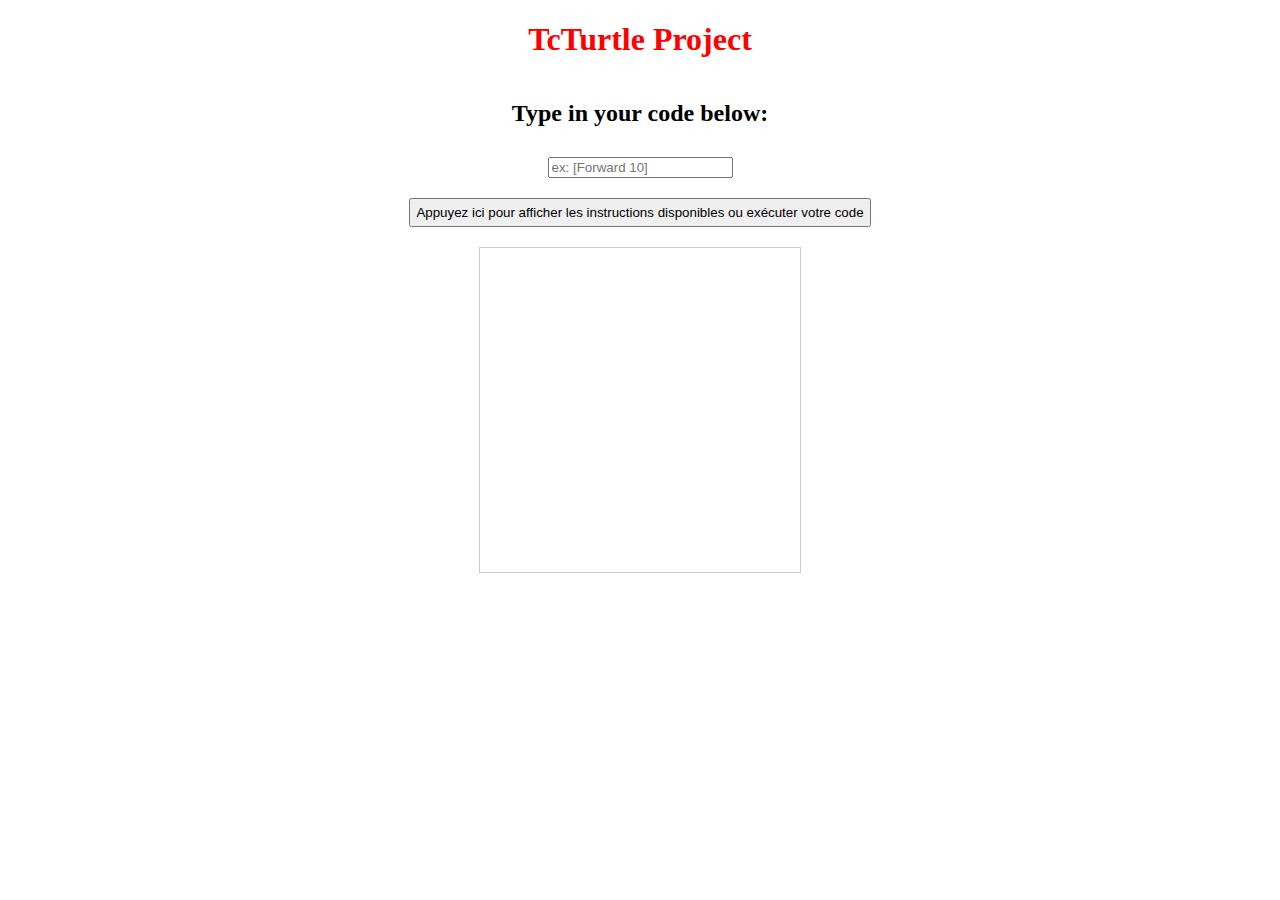
==== commit 6363c2b6: "ne dessine pas :/" ====
--- a/index.html
+++ b/index.html
@@ -92,6 +92,271 @@
 }
 
 console.warn('Compiled in DEV mode. Follow the advice at https://elm-lang.org/0.19.1/optimize for better performance and smaller assets.');
+
+
+// EQUALITY
+
+function _Utils_eq(x, y)
+{
+	for (
+		var pair, stack = [], isEqual = _Utils_eqHelp(x, y, 0, stack);
+		isEqual && (pair = stack.pop());
+		isEqual = _Utils_eqHelp(pair.a, pair.b, 0, stack)
+		)
+	{}
+
+	return isEqual;
+}
+
+function _Utils_eqHelp(x, y, depth, stack)
+{
+	if (x === y)
+	{
+		return true;
+	}
+
+	if (typeof x !== 'object' || x === null || y === null)
+	{
+		typeof x === 'function' && _Debug_crash(5);
+		return false;
+	}
+
+	if (depth > 100)
+	{
+		stack.push(_Utils_Tuple2(x,y));
+		return true;
+	}
+
+	/**/
+	if (x.$ === 'Set_elm_builtin')
+	{
+		x = $elm$core$Set$toList(x);
+		y = $elm$core$Set$toList(y);
+	}
+	if (x.$ === 'RBNode_elm_builtin' || x.$ === 'RBEmpty_elm_builtin')
+	{
+		x = $elm$core$Dict$toList(x);
+		y = $elm$core$Dict$toList(y);
+	}
+	//*/
+
+	/**_UNUSED/
+	if (x.$ < 0)
+	{
+		x = $elm$core$Dict$toList(x);
+		y = $elm$core$Dict$toList(y);
+	}
+	//*/
+
+	for (var key in x)
+	{
+		if (!_Utils_eqHelp(x[key], y[key], depth + 1, stack))
+		{
+			return false;
+		}
+	}
+	return true;
+}
+
+var _Utils_equal = F2(_Utils_eq);
+var _Utils_notEqual = F2(function(a, b) { return !_Utils_eq(a,b); });
+
+
+
+// COMPARISONS
+
+// Code in Generate/JavaScript.hs, Basics.js, and List.js depends on
+// the particular integer values assigned to LT, EQ, and GT.
+
+function _Utils_cmp(x, y, ord)
+{
+	if (typeof x !== 'object')
+	{
+		return x === y ? /*EQ*/ 0 : x < y ? /*LT*/ -1 : /*GT*/ 1;
+	}
+
+	/**/
+	if (x instanceof String)
+	{
+		var a = x.valueOf();
+		var b = y.valueOf();
+		return a === b ? 0 : a < b ? -1 : 1;
+	}
+	//*/
+
+	/**_UNUSED/
+	if (typeof x.$ === 'undefined')
+	//*/
+	/**/
+	if (x.$[0] === '#')
+	//*/
+	{
+		return (ord = _Utils_cmp(x.a, y.a))
+			? ord
+			: (ord = _Utils_cmp(x.b, y.b))
+				? ord
+				: _Utils_cmp(x.c, y.c);
+	}
+
+	// traverse conses until end of a list or a mismatch
+	for (; x.b && y.b && !(ord = _Utils_cmp(x.a, y.a)); x = x.b, y = y.b) {} // WHILE_CONSES
+	return ord || (x.b ? /*GT*/ 1 : y.b ? /*LT*/ -1 : /*EQ*/ 0);
+}
+
+var _Utils_lt = F2(function(a, b) { return _Utils_cmp(a, b) < 0; });
+var _Utils_le = F2(function(a, b) { return _Utils_cmp(a, b) < 1; });
+var _Utils_gt = F2(function(a, b) { return _Utils_cmp(a, b) > 0; });
+var _Utils_ge = F2(function(a, b) { return _Utils_cmp(a, b) >= 0; });
+
+var _Utils_compare = F2(function(x, y)
+{
+	var n = _Utils_cmp(x, y);
+	return n < 0 ? $elm$core$Basics$LT : n ? $elm$core$Basics$GT : $elm$core$Basics$EQ;
+});
+
+
+// COMMON VALUES
+
+var _Utils_Tuple0_UNUSED = 0;
+var _Utils_Tuple0 = { $: '#0' };
+
+function _Utils_Tuple2_UNUSED(a, b) { return { a: a, b: b }; }
+function _Utils_Tuple2(a, b) { return { $: '#2', a: a, b: b }; }
+
+function _Utils_Tuple3_UNUSED(a, b, c) { return { a: a, b: b, c: c }; }
+function _Utils_Tuple3(a, b, c) { return { $: '#3', a: a, b: b, c: c }; }
+
+function _Utils_chr_UNUSED(c) { return c; }
+function _Utils_chr(c) { return new String(c); }
+
+
+// RECORDS
+
+function _Utils_update(oldRecord, updatedFields)
+{
+	var newRecord = {};
+
+	for (var key in oldRecord)
+	{
+		newRecord[key] = oldRecord[key];
+	}
+
+	for (var key in updatedFields)
+	{
+		newRecord[key] = updatedFields[key];
+	}
+
+	return newRecord;
+}
+
+
+// APPEND
+
+var _Utils_append = F2(_Utils_ap);
+
+function _Utils_ap(xs, ys)
+{
+	// append Strings
+	if (typeof xs === 'string')
+	{
+		return xs + ys;
+	}
+
+	// append Lists
+	if (!xs.b)
+	{
+		return ys;
+	}
+	var root = _List_Cons(xs.a, ys);
+	xs = xs.b
+	for (var curr = root; xs.b; xs = xs.b) // WHILE_CONS
+	{
+		curr = curr.b = _List_Cons(xs.a, ys);
+	}
+	return root;
+}
+
+
+
+var _List_Nil_UNUSED = { $: 0 };
+var _List_Nil = { $: '[]' };
+
+function _List_Cons_UNUSED(hd, tl) { return { $: 1, a: hd, b: tl }; }
+function _List_Cons(hd, tl) { return { $: '::', a: hd, b: tl }; }
+
+
+var _List_cons = F2(_List_Cons);
+
+function _List_fromArray(arr)
+{
+	var out = _List_Nil;
+	for (var i = arr.length; i--; )
+	{
+		out = _List_Cons(arr[i], out);
+	}
+	return out;
+}
+
+function _List_toArray(xs)
+{
+	for (var out = []; xs.b; xs = xs.b) // WHILE_CONS
+	{
+		out.push(xs.a);
+	}
+	return out;
+}
+
+var _List_map2 = F3(function(f, xs, ys)
+{
+	for (var arr = []; xs.b && ys.b; xs = xs.b, ys = ys.b) // WHILE_CONSES
+	{
+		arr.push(A2(f, xs.a, ys.a));
+	}
+	return _List_fromArray(arr);
+});
+
+var _List_map3 = F4(function(f, xs, ys, zs)
+{
+	for (var arr = []; xs.b && ys.b && zs.b; xs = xs.b, ys = ys.b, zs = zs.b) // WHILE_CONSES
+	{
+		arr.push(A3(f, xs.a, ys.a, zs.a));
+	}
+	return _List_fromArray(arr);
+});
+
+var _List_map4 = F5(function(f, ws, xs, ys, zs)
+{
+	for (var arr = []; ws.b && xs.b && ys.b && zs.b; ws = ws.b, xs = xs.b, ys = ys.b, zs = zs.b) // WHILE_CONSES
+	{
+		arr.push(A4(f, ws.a, xs.a, ys.a, zs.a));
+	}
+	return _List_fromArray(arr);
+});
+
+var _List_map5 = F6(function(f, vs, ws, xs, ys, zs)
+{
+	for (var arr = []; vs.b && ws.b && xs.b && ys.b && zs.b; vs = vs.b, ws = ws.b, xs = xs.b, ys = ys.b, zs = zs.b) // WHILE_CONSES
+	{
+		arr.push(A5(f, vs.a, ws.a, xs.a, ys.a, zs.a));
+	}
+	return _List_fromArray(arr);
+});
+
+var _List_sortBy = F2(function(f, xs)
+{
+	return _List_fromArray(_List_toArray(xs).sort(function(a, b) {
+		return _Utils_cmp(f(a), f(b));
+	}));
+});
+
+var _List_sortWith = F2(function(f, xs)
+{
+	return _List_fromArray(_List_toArray(xs).sort(function(a, b) {
+		var ord = A2(f, a, b);
+		return ord === $elm$core$Basics$EQ ? 0 : ord === $elm$core$Basics$LT ? -1 : 1;
+	}));
+});
+
 
 
 var _JsArray_empty = [];
@@ -539,271 +804,6 @@
 	}
 	return 'on lines ' + region.start.line + ' through ' + region.end.line;
 }
-
-
-
-// EQUALITY
-
-function _Utils_eq(x, y)
-{
-	for (
-		var pair, stack = [], isEqual = _Utils_eqHelp(x, y, 0, stack);
-		isEqual && (pair = stack.pop());
-		isEqual = _Utils_eqHelp(pair.a, pair.b, 0, stack)
-		)
-	{}
-
-	return isEqual;
-}
-
-function _Utils_eqHelp(x, y, depth, stack)
-{
-	if (x === y)
-	{
-		return true;
-	}
-
-	if (typeof x !== 'object' || x === null || y === null)
-	{
-		typeof x === 'function' && _Debug_crash(5);
-		return false;
-	}
-
-	if (depth > 100)
-	{
-		stack.push(_Utils_Tuple2(x,y));
-		return true;
-	}
-
-	/**/
-	if (x.$ === 'Set_elm_builtin')
-	{
-		x = $elm$core$Set$toList(x);
-		y = $elm$core$Set$toList(y);
-	}
-	if (x.$ === 'RBNode_elm_builtin' || x.$ === 'RBEmpty_elm_builtin')
-	{
-		x = $elm$core$Dict$toList(x);
-		y = $elm$core$Dict$toList(y);
-	}
-	//*/
-
-	/**_UNUSED/
-	if (x.$ < 0)
-	{
-		x = $elm$core$Dict$toList(x);
-		y = $elm$core$Dict$toList(y);
-	}
-	//*/
-
-	for (var key in x)
-	{
-		if (!_Utils_eqHelp(x[key], y[key], depth + 1, stack))
-		{
-			return false;
-		}
-	}
-	return true;
-}
-
-var _Utils_equal = F2(_Utils_eq);
-var _Utils_notEqual = F2(function(a, b) { return !_Utils_eq(a,b); });
-
-
-
-// COMPARISONS
-
-// Code in Generate/JavaScript.hs, Basics.js, and List.js depends on
-// the particular integer values assigned to LT, EQ, and GT.
-
-function _Utils_cmp(x, y, ord)
-{
-	if (typeof x !== 'object')
-	{
-		return x === y ? /*EQ*/ 0 : x < y ? /*LT*/ -1 : /*GT*/ 1;
-	}
-
-	/**/
-	if (x instanceof String)
-	{
-		var a = x.valueOf();
-		var b = y.valueOf();
-		return a === b ? 0 : a < b ? -1 : 1;
-	}
-	//*/
-
-	/**_UNUSED/
-	if (typeof x.$ === 'undefined')
-	//*/
-	/**/
-	if (x.$[0] === '#')
-	//*/
-	{
-		return (ord = _Utils_cmp(x.a, y.a))
-			? ord
-			: (ord = _Utils_cmp(x.b, y.b))
-				? ord
-				: _Utils_cmp(x.c, y.c);
-	}
-
-	// traverse conses until end of a list or a mismatch
-	for (; x.b && y.b && !(ord = _Utils_cmp(x.a, y.a)); x = x.b, y = y.b) {} // WHILE_CONSES
-	return ord || (x.b ? /*GT*/ 1 : y.b ? /*LT*/ -1 : /*EQ*/ 0);
-}
-
-var _Utils_lt = F2(function(a, b) { return _Utils_cmp(a, b) < 0; });
-var _Utils_le = F2(function(a, b) { return _Utils_cmp(a, b) < 1; });
-var _Utils_gt = F2(function(a, b) { return _Utils_cmp(a, b) > 0; });
-var _Utils_ge = F2(function(a, b) { return _Utils_cmp(a, b) >= 0; });
-
-var _Utils_compare = F2(function(x, y)
-{
-	var n = _Utils_cmp(x, y);
-	return n < 0 ? $elm$core$Basics$LT : n ? $elm$core$Basics$GT : $elm$core$Basics$EQ;
-});
-
-
-// COMMON VALUES
-
-var _Utils_Tuple0_UNUSED = 0;
-var _Utils_Tuple0 = { $: '#0' };
-
-function _Utils_Tuple2_UNUSED(a, b) { return { a: a, b: b }; }
-function _Utils_Tuple2(a, b) { return { $: '#2', a: a, b: b }; }
-
-function _Utils_Tuple3_UNUSED(a, b, c) { return { a: a, b: b, c: c }; }
-function _Utils_Tuple3(a, b, c) { return { $: '#3', a: a, b: b, c: c }; }
-
-function _Utils_chr_UNUSED(c) { return c; }
-function _Utils_chr(c) { return new String(c); }
-
-
-// RECORDS
-
-function _Utils_update(oldRecord, updatedFields)
-{
-	var newRecord = {};
-
-	for (var key in oldRecord)
-	{
-		newRecord[key] = oldRecord[key];
-	}
-
-	for (var key in updatedFields)
-	{
-		newRecord[key] = updatedFields[key];
-	}
-
-	return newRecord;
-}
-
-
-// APPEND
-
-var _Utils_append = F2(_Utils_ap);
-
-function _Utils_ap(xs, ys)
-{
-	// append Strings
-	if (typeof xs === 'string')
-	{
-		return xs + ys;
-	}
-
-	// append Lists
-	if (!xs.b)
-	{
-		return ys;
-	}
-	var root = _List_Cons(xs.a, ys);
-	xs = xs.b
-	for (var curr = root; xs.b; xs = xs.b) // WHILE_CONS
-	{
-		curr = curr.b = _List_Cons(xs.a, ys);
-	}
-	return root;
-}
-
-
-
-var _List_Nil_UNUSED = { $: 0 };
-var _List_Nil = { $: '[]' };
-
-function _List_Cons_UNUSED(hd, tl) { return { $: 1, a: hd, b: tl }; }
-function _List_Cons(hd, tl) { return { $: '::', a: hd, b: tl }; }
-
-
-var _List_cons = F2(_List_Cons);
-
-function _List_fromArray(arr)
-{
-	var out = _List_Nil;
-	for (var i = arr.length; i--; )
-	{
-		out = _List_Cons(arr[i], out);
-	}
-	return out;
-}
-
-function _List_toArray(xs)
-{
-	for (var out = []; xs.b; xs = xs.b) // WHILE_CONS
-	{
-		out.push(xs.a);
-	}
-	return out;
-}
-
-var _List_map2 = F3(function(f, xs, ys)
-{
-	for (var arr = []; xs.b && ys.b; xs = xs.b, ys = ys.b) // WHILE_CONSES
-	{
-		arr.push(A2(f, xs.a, ys.a));
-	}
-	return _List_fromArray(arr);
-});
-
-var _List_map3 = F4(function(f, xs, ys, zs)
-{
-	for (var arr = []; xs.b && ys.b && zs.b; xs = xs.b, ys = ys.b, zs = zs.b) // WHILE_CONSES
-	{
-		arr.push(A3(f, xs.a, ys.a, zs.a));
-	}
-	return _List_fromArray(arr);
-});
-
-var _List_map4 = F5(function(f, ws, xs, ys, zs)
-{
-	for (var arr = []; ws.b && xs.b && ys.b && zs.b; ws = ws.b, xs = xs.b, ys = ys.b, zs = zs.b) // WHILE_CONSES
-	{
-		arr.push(A4(f, ws.a, xs.a, ys.a, zs.a));
-	}
-	return _List_fromArray(arr);
-});
-
-var _List_map5 = F6(function(f, vs, ws, xs, ys, zs)
-{
-	for (var arr = []; vs.b && ws.b && xs.b && ys.b && zs.b; vs = vs.b, ws = ws.b, xs = xs.b, ys = ys.b, zs = zs.b) // WHILE_CONSES
-	{
-		arr.push(A5(f, vs.a, ws.a, xs.a, ys.a, zs.a));
-	}
-	return _List_fromArray(arr);
-});
-
-var _List_sortBy = F2(function(f, xs)
-{
-	return _List_fromArray(_List_toArray(xs).sort(function(a, b) {
-		return _Utils_cmp(f(a), f(b));
-	}));
-});
-
-var _List_sortWith = F2(function(f, xs)
-{
-	return _List_fromArray(_List_toArray(xs).sort(function(a, b) {
-		var ord = A2(f, a, b);
-		return ord === $elm$core$Basics$EQ ? 0 : ord === $elm$core$Basics$LT ? -1 : 1;
-	}));
-});
 
 
 
@@ -4514,31 +4514,10 @@
 
 	return _Utils_Tuple3(newOffset, row, col);
 });
+var $elm$core$Basics$EQ = {$: 'EQ'};
+var $elm$core$Basics$GT = {$: 'GT'};
+var $elm$core$Basics$LT = {$: 'LT'};
 var $elm$core$List$cons = _List_cons;
-var $elm$core$Elm$JsArray$foldr = _JsArray_foldr;
-var $elm$core$Array$foldr = F3(
-	function (func, baseCase, _v0) {
-		var tree = _v0.c;
-		var tail = _v0.d;
-		var helper = F2(
-			function (node, acc) {
-				if (node.$ === 'SubTree') {
-					var subTree = node.a;
-					return A3($elm$core$Elm$JsArray$foldr, helper, acc, subTree);
-				} else {
-					var values = node.a;
-					return A3($elm$core$Elm$JsArray$foldr, func, acc, values);
-				}
-			});
-		return A3(
-			$elm$core$Elm$JsArray$foldr,
-			helper,
-			A3($elm$core$Elm$JsArray$foldr, func, baseCase, tail),
-			tree);
-	});
-var $elm$core$Array$toList = function (array) {
-	return A3($elm$core$Array$foldr, $elm$core$List$cons, _List_Nil, array);
-};
 var $elm$core$Dict$foldr = F3(
 	function (func, acc, t) {
 		foldr:
@@ -4591,15 +4570,29 @@
 	var dict = _v0.a;
 	return $elm$core$Dict$keys(dict);
 };
-var $elm$core$Basics$EQ = {$: 'EQ'};
-var $elm$core$Basics$GT = {$: 'GT'};
-var $elm$core$Basics$LT = {$: 'LT'};
-var $elm$core$Result$Ok = function (a) {
-	return {$: 'Ok', a: a};
-};
-var $author$project$Main$init = {
-	input: '',
-	result: $elm$core$Result$Ok(_List_Nil)
+var $elm$core$Elm$JsArray$foldr = _JsArray_foldr;
+var $elm$core$Array$foldr = F3(
+	function (func, baseCase, _v0) {
+		var tree = _v0.c;
+		var tail = _v0.d;
+		var helper = F2(
+			function (node, acc) {
+				if (node.$ === 'SubTree') {
+					var subTree = node.a;
+					return A3($elm$core$Elm$JsArray$foldr, helper, acc, subTree);
+				} else {
+					var values = node.a;
+					return A3($elm$core$Elm$JsArray$foldr, func, acc, values);
+				}
+			});
+		return A3(
+			$elm$core$Elm$JsArray$foldr,
+			helper,
+			A3($elm$core$Elm$JsArray$foldr, func, baseCase, tail),
+			tree);
+	});
+var $elm$core$Array$toList = function (array) {
+	return A3($elm$core$Array$foldr, $elm$core$List$cons, _List_Nil, array);
 };
 var $elm$core$Result$Err = function (a) {
 	return {$: 'Err', a: a};
@@ -4616,6 +4609,9 @@
 	function (a, b) {
 		return {$: 'Index', a: a, b: b};
 	});
+var $elm$core$Result$Ok = function (a) {
+	return {$: 'Ok', a: a};
+};
 var $elm$json$Json$Decode$OneOf = function (a) {
 	return {$: 'OneOf', a: a};
 };
@@ -5306,28 +5302,45 @@
 			$elm$core$Task$Perform(
 				A2($elm$core$Task$map, toMessage, task)));
 	});
+var $elm$browser$Browser$element = _Browser_element;
+var $author$project$Main$None = {$: 'None'};
 var $elm$core$Platform$Cmd$batch = _Platform_batch;
 var $elm$core$Platform$Cmd$none = $elm$core$Platform$Cmd$batch(_List_Nil);
+var $author$project$Main$init = function (_v0) {
+	return _Utils_Tuple2(
+		{commande_str: '', commandes: _List_Nil, commandesExecutees: _List_Nil, drawing: false, erreur: $author$project$Main$None, initial_x: 0, initial_y: 0, svgFini: _List_Nil, svgPartiel: _List_Nil, taille_dessin: 1},
+		$elm$core$Platform$Cmd$none);
+};
 var $elm$core$Platform$Sub$batch = _Platform_batch;
 var $elm$core$Platform$Sub$none = $elm$core$Platform$Sub$batch(_List_Nil);
-var $elm$browser$Browser$sandbox = function (impl) {
-	return _Browser_element(
-		{
-			init: function (_v0) {
-				return _Utils_Tuple2(impl.init, $elm$core$Platform$Cmd$none);
-			},
-			subscriptions: function (_v1) {
-				return $elm$core$Platform$Sub$none;
-			},
-			update: F2(
-				function (msg, model) {
-					return _Utils_Tuple2(
-						A2(impl.update, msg, model),
-						$elm$core$Platform$Cmd$none);
-				}),
-			view: impl.view
-		});
+var $author$project$Main$subscriptions = function (_v0) {
+	return $elm$core$Platform$Sub$none;
 };
+var $author$project$Main$Message = function (a) {
+	return {$: 'Message', a: a};
+};
+var $author$project$Drawing$Tcturtle = F3(
+	function (x, y, orient) {
+		return {orient: orient, x: x, y: y};
+	});
+var $author$project$Main$Timer = {$: 'Timer'};
+var $elm$core$List$isEmpty = function (xs) {
+	if (!xs.b) {
+		return true;
+	} else {
+		return false;
+	}
+};
+var $elm$parser$Parser$Optional = {$: 'Optional'};
+var $elm$parser$Parser$Forbidden = {$: 'Forbidden'};
+var $author$project$Parsing$Repeat = F2(
+	function (a, b) {
+		return {$: 'Repeat', a: a, b: b};
+	});
+var $elm$core$Basics$always = F2(
+	function (a, _v0) {
+		return a;
+	});
 var $elm$parser$Parser$Advanced$Bad = F2(
 	function (a, b) {
 		return {$: 'Bad', a: a, b: b};
@@ -5339,22 +5352,21 @@
 var $elm$parser$Parser$Advanced$Parser = function (a) {
 	return {$: 'Parser', a: a};
 };
-var $elm$parser$Parser$Advanced$andThen = F2(
-	function (callback, _v0) {
+var $elm$parser$Parser$Advanced$map2 = F3(
+	function (func, _v0, _v1) {
 		var parseA = _v0.a;
+		var parseB = _v1.a;
 		return $elm$parser$Parser$Advanced$Parser(
 			function (s0) {
-				var _v1 = parseA(s0);
-				if (_v1.$ === 'Bad') {
-					var p = _v1.a;
-					var x = _v1.b;
+				var _v2 = parseA(s0);
+				if (_v2.$ === 'Bad') {
+					var p = _v2.a;
+					var x = _v2.b;
 					return A2($elm$parser$Parser$Advanced$Bad, p, x);
 				} else {
-					var p1 = _v1.a;
-					var a = _v1.b;
-					var s1 = _v1.c;
-					var _v2 = callback(a);
-					var parseB = _v2.a;
+					var p1 = _v2.a;
+					var a = _v2.b;
+					var s1 = _v2.c;
 					var _v3 = parseB(s1);
 					if (_v3.$ === 'Bad') {
 						var p2 = _v3.a;
@@ -5364,22 +5376,20 @@
 						var p2 = _v3.a;
 						var b = _v3.b;
 						var s2 = _v3.c;
-						return A3($elm$parser$Parser$Advanced$Good, p1 || p2, b, s2);
+						return A3(
+							$elm$parser$Parser$Advanced$Good,
+							p1 || p2,
+							A2(func, a, b),
+							s2);
 					}
 				}
 			});
 	});
-var $elm$parser$Parser$andThen = $elm$parser$Parser$Advanced$andThen;
-var $elm$parser$Parser$Done = function (a) {
-	return {$: 'Done', a: a};
-};
-var $elm$parser$Parser$Loop = function (a) {
-	return {$: 'Loop', a: a};
-};
-var $author$project$TcTurtle$Parser$Repeat = F2(
-	function (a, b) {
-		return {$: 'Repeat', a: a, b: b};
-	});
+var $elm$parser$Parser$Advanced$ignorer = F2(
+	function (keepParser, ignoreParser) {
+		return A3($elm$parser$Parser$Advanced$map2, $elm$core$Basics$always, keepParser, ignoreParser);
+	});
+var $elm$parser$Parser$ignorer = $elm$parser$Parser$Advanced$ignorer;
 var $elm$parser$Parser$ExpectingInt = {$: 'ExpectingInt'};
 var $elm$parser$Parser$Advanced$consumeBase = _Parser_consumeBase;
 var $elm$parser$Parser$Advanced$consumeBase16 = _Parser_consumeBase16;
@@ -5561,134 +5571,20 @@
 			});
 	});
 var $elm$parser$Parser$int = A2($elm$parser$Parser$Advanced$int, $elm$parser$Parser$ExpectingInt, $elm$parser$Parser$ExpectingInt);
-var $elm$parser$Parser$Advanced$map2 = F3(
-	function (func, _v0, _v1) {
-		var parseA = _v0.a;
-		var parseB = _v1.a;
-		return $elm$parser$Parser$Advanced$Parser(
-			function (s0) {
-				var _v2 = parseA(s0);
-				if (_v2.$ === 'Bad') {
-					var p = _v2.a;
-					var x = _v2.b;
-					return A2($elm$parser$Parser$Advanced$Bad, p, x);
-				} else {
-					var p1 = _v2.a;
-					var a = _v2.b;
-					var s1 = _v2.c;
-					var _v3 = parseB(s1);
-					if (_v3.$ === 'Bad') {
-						var p2 = _v3.a;
-						var x = _v3.b;
-						return A2($elm$parser$Parser$Advanced$Bad, p1 || p2, x);
-					} else {
-						var p2 = _v3.a;
-						var b = _v3.b;
-						var s2 = _v3.c;
-						return A3(
-							$elm$parser$Parser$Advanced$Good,
-							p1 || p2,
-							A2(func, a, b),
-							s2);
-					}
-				}
-			});
-	});
 var $elm$parser$Parser$Advanced$keeper = F2(
 	function (parseFunc, parseArg) {
 		return A3($elm$parser$Parser$Advanced$map2, $elm$core$Basics$apL, parseFunc, parseArg);
 	});
 var $elm$parser$Parser$keeper = $elm$parser$Parser$Advanced$keeper;
-var $elm$parser$Parser$Advanced$loopHelp = F4(
-	function (p, state, callback, s0) {
-		loopHelp:
-		while (true) {
-			var _v0 = callback(state);
+var $elm$parser$Parser$Advanced$lazy = function (thunk) {
+	return $elm$parser$Parser$Advanced$Parser(
+		function (s) {
+			var _v0 = thunk(_Utils_Tuple0);
 			var parse = _v0.a;
-			var _v1 = parse(s0);
-			if (_v1.$ === 'Good') {
-				var p1 = _v1.a;
-				var step = _v1.b;
-				var s1 = _v1.c;
-				if (step.$ === 'Loop') {
-					var newState = step.a;
-					var $temp$p = p || p1,
-						$temp$state = newState,
-						$temp$callback = callback,
-						$temp$s0 = s1;
-					p = $temp$p;
-					state = $temp$state;
-					callback = $temp$callback;
-					s0 = $temp$s0;
-					continue loopHelp;
-				} else {
-					var result = step.a;
-					return A3($elm$parser$Parser$Advanced$Good, p || p1, result, s1);
-				}
-			} else {
-				var p1 = _v1.a;
-				var x = _v1.b;
-				return A2($elm$parser$Parser$Advanced$Bad, p || p1, x);
-			}
-		}
-	});
-var $elm$parser$Parser$Advanced$loop = F2(
-	function (state, callback) {
-		return $elm$parser$Parser$Advanced$Parser(
-			function (s) {
-				return A4($elm$parser$Parser$Advanced$loopHelp, false, state, callback, s);
-			});
-	});
-var $elm$parser$Parser$Advanced$map = F2(
-	function (func, _v0) {
-		var parse = _v0.a;
-		return $elm$parser$Parser$Advanced$Parser(
-			function (s0) {
-				var _v1 = parse(s0);
-				if (_v1.$ === 'Good') {
-					var p = _v1.a;
-					var a = _v1.b;
-					var s1 = _v1.c;
-					return A3(
-						$elm$parser$Parser$Advanced$Good,
-						p,
-						func(a),
-						s1);
-				} else {
-					var p = _v1.a;
-					var x = _v1.b;
-					return A2($elm$parser$Parser$Advanced$Bad, p, x);
-				}
-			});
-	});
-var $elm$parser$Parser$map = $elm$parser$Parser$Advanced$map;
-var $elm$parser$Parser$Advanced$Done = function (a) {
-	return {$: 'Done', a: a};
+			return parse(s);
+		});
 };
-var $elm$parser$Parser$Advanced$Loop = function (a) {
-	return {$: 'Loop', a: a};
-};
-var $elm$parser$Parser$toAdvancedStep = function (step) {
-	if (step.$ === 'Loop') {
-		var s = step.a;
-		return $elm$parser$Parser$Advanced$Loop(s);
-	} else {
-		var a = step.a;
-		return $elm$parser$Parser$Advanced$Done(a);
-	}
-};
-var $elm$parser$Parser$loop = F2(
-	function (state, callback) {
-		return A2(
-			$elm$parser$Parser$Advanced$loop,
-			state,
-			function (s) {
-				return A2(
-					$elm$parser$Parser$map,
-					$elm$parser$Parser$toAdvancedStep,
-					callback(s));
-			});
-	});
+var $elm$parser$Parser$lazy = $elm$parser$Parser$Advanced$lazy;
 var $elm$parser$Parser$Advanced$Append = F2(
 	function (a, b) {
 		return {$: 'Append', a: a, b: b};
@@ -5732,7 +5628,7 @@
 		});
 };
 var $elm$parser$Parser$oneOf = $elm$parser$Parser$Advanced$oneOf;
-var $author$project$TcTurtle$Parser$Forward = function (a) {
+var $author$project$Parsing$Forward = function (a) {
 	return {$: 'Forward', a: a};
 };
 var $elm$parser$Parser$Advanced$isSubChar = _Parser_isSubChar;
@@ -5800,19 +5696,13 @@
 		});
 };
 var $elm$parser$Parser$succeed = $elm$parser$Parser$Advanced$succeed;
-var $elm$parser$Parser$Expecting = function (a) {
-	return {$: 'Expecting', a: a};
+var $elm$parser$Parser$ExpectingSymbol = function (a) {
+	return {$: 'ExpectingSymbol', a: a};
 };
 var $elm$parser$Parser$Advanced$Token = F2(
 	function (a, b) {
 		return {$: 'Token', a: a, b: b};
 	});
-var $elm$parser$Parser$toToken = function (str) {
-	return A2(
-		$elm$parser$Parser$Advanced$Token,
-		str,
-		$elm$parser$Parser$Expecting(str));
-};
 var $elm$parser$Parser$Advanced$isSubString = _Parser_isSubString;
 var $elm$core$Basics$not = _Basics_not;
 var $elm$parser$Parser$Advanced$token = function (_v0) {
@@ -5835,176 +5725,546 @@
 				{col: newCol, context: s.context, indent: s.indent, offset: newOffset, row: newRow, src: s.src});
 		});
 };
-var $elm$parser$Parser$token = function (str) {
-	return $elm$parser$Parser$Advanced$token(
-		$elm$parser$Parser$toToken(str));
+var $elm$parser$Parser$Advanced$symbol = $elm$parser$Parser$Advanced$token;
+var $elm$parser$Parser$symbol = function (str) {
+	return $elm$parser$Parser$Advanced$symbol(
+		A2(
+			$elm$parser$Parser$Advanced$Token,
+			str,
+			$elm$parser$Parser$ExpectingSymbol(str)));
 };
-var $author$project$TcTurtle$Parser$parseForward = A2(
+var $author$project$Parsing$parseForward = A2(
 	$elm$parser$Parser$keeper,
-	$elm$parser$Parser$succeed($author$project$TcTurtle$Parser$Forward),
 	A2(
-		$elm$parser$Parser$andThen,
-		function (_v0) {
-			return A2(
-				$elm$parser$Parser$andThen,
-				function (_v1) {
-					return $elm$parser$Parser$int;
-				},
-				$elm$parser$Parser$spaces);
-		},
-		$elm$parser$Parser$token('Forward')));
-var $author$project$TcTurtle$Parser$Left = function (a) {
+		$elm$parser$Parser$ignorer,
+		A2(
+			$elm$parser$Parser$ignorer,
+			$elm$parser$Parser$succeed(
+				function (n) {
+					return $author$project$Parsing$Forward(n);
+				}),
+			$elm$parser$Parser$symbol('Forward')),
+		$elm$parser$Parser$spaces),
+	$elm$parser$Parser$int);
+var $author$project$Parsing$Left = function (a) {
 	return {$: 'Left', a: a};
 };
-var $author$project$TcTurtle$Parser$parseLeft = A2(
+var $author$project$Parsing$parseLeft = A2(
 	$elm$parser$Parser$keeper,
-	$elm$parser$Parser$succeed($author$project$TcTurtle$Parser$Left),
 	A2(
-		$elm$parser$Parser$andThen,
-		function (_v0) {
-			return A2(
-				$elm$parser$Parser$andThen,
-				function (_v1) {
-					return $elm$parser$Parser$int;
-				},
-				$elm$parser$Parser$spaces);
-		},
-		$elm$parser$Parser$token('Left')));
-var $author$project$TcTurtle$Parser$Right = function (a) {
+		$elm$parser$Parser$ignorer,
+		A2(
+			$elm$parser$Parser$ignorer,
+			$elm$parser$Parser$succeed(
+				function (n) {
+					return $author$project$Parsing$Left(n);
+				}),
+			$elm$parser$Parser$symbol('Left')),
+		$elm$parser$Parser$spaces),
+	$elm$parser$Parser$int);
+var $author$project$Parsing$Right = function (a) {
 	return {$: 'Right', a: a};
 };
-var $author$project$TcTurtle$Parser$parseRight = A2(
+var $author$project$Parsing$parseRight = A2(
 	$elm$parser$Parser$keeper,
-	$elm$parser$Parser$succeed($author$project$TcTurtle$Parser$Right),
 	A2(
-		$elm$parser$Parser$andThen,
-		function (_v0) {
-			return A2(
-				$elm$parser$Parser$andThen,
-				function (_v1) {
-					return $elm$parser$Parser$int;
-				},
-				$elm$parser$Parser$spaces);
-		},
-		$elm$parser$Parser$token('Right')));
-var $author$project$TcTurtle$Parser$instructionListStep = function (acc) {
+		$elm$parser$Parser$ignorer,
+		A2(
+			$elm$parser$Parser$ignorer,
+			$elm$parser$Parser$succeed(
+				function (n) {
+					return $author$project$Parsing$Right(n);
+				}),
+			$elm$parser$Parser$symbol('Right')),
+		$elm$parser$Parser$spaces),
+	$elm$parser$Parser$int);
+var $elm$parser$Parser$Advanced$andThen = F2(
+	function (callback, _v0) {
+		var parseA = _v0.a;
+		return $elm$parser$Parser$Advanced$Parser(
+			function (s0) {
+				var _v1 = parseA(s0);
+				if (_v1.$ === 'Bad') {
+					var p = _v1.a;
+					var x = _v1.b;
+					return A2($elm$parser$Parser$Advanced$Bad, p, x);
+				} else {
+					var p1 = _v1.a;
+					var a = _v1.b;
+					var s1 = _v1.c;
+					var _v2 = callback(a);
+					var parseB = _v2.a;
+					var _v3 = parseB(s1);
+					if (_v3.$ === 'Bad') {
+						var p2 = _v3.a;
+						var x = _v3.b;
+						return A2($elm$parser$Parser$Advanced$Bad, p1 || p2, x);
+					} else {
+						var p2 = _v3.a;
+						var b = _v3.b;
+						var s2 = _v3.c;
+						return A3($elm$parser$Parser$Advanced$Good, p1 || p2, b, s2);
+					}
+				}
+			});
+	});
+var $elm$parser$Parser$Advanced$loopHelp = F4(
+	function (p, state, callback, s0) {
+		loopHelp:
+		while (true) {
+			var _v0 = callback(state);
+			var parse = _v0.a;
+			var _v1 = parse(s0);
+			if (_v1.$ === 'Good') {
+				var p1 = _v1.a;
+				var step = _v1.b;
+				var s1 = _v1.c;
+				if (step.$ === 'Loop') {
+					var newState = step.a;
+					var $temp$p = p || p1,
+						$temp$state = newState,
+						$temp$callback = callback,
+						$temp$s0 = s1;
+					p = $temp$p;
+					state = $temp$state;
+					callback = $temp$callback;
+					s0 = $temp$s0;
+					continue loopHelp;
+				} else {
+					var result = step.a;
+					return A3($elm$parser$Parser$Advanced$Good, p || p1, result, s1);
+				}
+			} else {
+				var p1 = _v1.a;
+				var x = _v1.b;
+				return A2($elm$parser$Parser$Advanced$Bad, p || p1, x);
+			}
+		}
+	});
+var $elm$parser$Parser$Advanced$loop = F2(
+	function (state, callback) {
+		return $elm$parser$Parser$Advanced$Parser(
+			function (s) {
+				return A4($elm$parser$Parser$Advanced$loopHelp, false, state, callback, s);
+			});
+	});
+var $elm$parser$Parser$Advanced$map = F2(
+	function (func, _v0) {
+		var parse = _v0.a;
+		return $elm$parser$Parser$Advanced$Parser(
+			function (s0) {
+				var _v1 = parse(s0);
+				if (_v1.$ === 'Good') {
+					var p = _v1.a;
+					var a = _v1.b;
+					var s1 = _v1.c;
+					return A3(
+						$elm$parser$Parser$Advanced$Good,
+						p,
+						func(a),
+						s1);
+				} else {
+					var p = _v1.a;
+					var x = _v1.b;
+					return A2($elm$parser$Parser$Advanced$Bad, p, x);
+				}
+			});
+	});
+var $elm$parser$Parser$Advanced$Done = function (a) {
+	return {$: 'Done', a: a};
+};
+var $elm$parser$Parser$Advanced$Loop = function (a) {
+	return {$: 'Loop', a: a};
+};
+var $elm$parser$Parser$Advanced$revAlways = F2(
+	function (_v0, b) {
+		return b;
+	});
+var $elm$parser$Parser$Advanced$skip = F2(
+	function (iParser, kParser) {
+		return A3($elm$parser$Parser$Advanced$map2, $elm$parser$Parser$Advanced$revAlways, iParser, kParser);
+	});
+var $elm$parser$Parser$Advanced$sequenceEndForbidden = F5(
+	function (ender, ws, parseItem, sep, revItems) {
+		var chompRest = function (item) {
+			return A5(
+				$elm$parser$Parser$Advanced$sequenceEndForbidden,
+				ender,
+				ws,
+				parseItem,
+				sep,
+				A2($elm$core$List$cons, item, revItems));
+		};
+		return A2(
+			$elm$parser$Parser$Advanced$skip,
+			ws,
+			$elm$parser$Parser$Advanced$oneOf(
+				_List_fromArray(
+					[
+						A2(
+						$elm$parser$Parser$Advanced$skip,
+						sep,
+						A2(
+							$elm$parser$Parser$Advanced$skip,
+							ws,
+							A2(
+								$elm$parser$Parser$Advanced$map,
+								function (item) {
+									return $elm$parser$Parser$Advanced$Loop(
+										A2($elm$core$List$cons, item, revItems));
+								},
+								parseItem))),
+						A2(
+						$elm$parser$Parser$Advanced$map,
+						function (_v0) {
+							return $elm$parser$Parser$Advanced$Done(
+								$elm$core$List$reverse(revItems));
+						},
+						ender)
+					])));
+	});
+var $elm$parser$Parser$Advanced$sequenceEndMandatory = F4(
+	function (ws, parseItem, sep, revItems) {
+		return $elm$parser$Parser$Advanced$oneOf(
+			_List_fromArray(
+				[
+					A2(
+					$elm$parser$Parser$Advanced$map,
+					function (item) {
+						return $elm$parser$Parser$Advanced$Loop(
+							A2($elm$core$List$cons, item, revItems));
+					},
+					A2(
+						$elm$parser$Parser$Advanced$ignorer,
+						parseItem,
+						A2(
+							$elm$parser$Parser$Advanced$ignorer,
+							ws,
+							A2($elm$parser$Parser$Advanced$ignorer, sep, ws)))),
+					A2(
+					$elm$parser$Parser$Advanced$map,
+					function (_v0) {
+						return $elm$parser$Parser$Advanced$Done(
+							$elm$core$List$reverse(revItems));
+					},
+					$elm$parser$Parser$Advanced$succeed(_Utils_Tuple0))
+				]));
+	});
+var $elm$parser$Parser$Advanced$sequenceEndOptional = F5(
+	function (ender, ws, parseItem, sep, revItems) {
+		var parseEnd = A2(
+			$elm$parser$Parser$Advanced$map,
+			function (_v0) {
+				return $elm$parser$Parser$Advanced$Done(
+					$elm$core$List$reverse(revItems));
+			},
+			ender);
+		return A2(
+			$elm$parser$Parser$Advanced$skip,
+			ws,
+			$elm$parser$Parser$Advanced$oneOf(
+				_List_fromArray(
+					[
+						A2(
+						$elm$parser$Parser$Advanced$skip,
+						sep,
+						A2(
+							$elm$parser$Parser$Advanced$skip,
+							ws,
+							$elm$parser$Parser$Advanced$oneOf(
+								_List_fromArray(
+									[
+										A2(
+										$elm$parser$Parser$Advanced$map,
+										function (item) {
+											return $elm$parser$Parser$Advanced$Loop(
+												A2($elm$core$List$cons, item, revItems));
+										},
+										parseItem),
+										parseEnd
+									])))),
+						parseEnd
+					])));
+	});
+var $elm$parser$Parser$Advanced$sequenceEnd = F5(
+	function (ender, ws, parseItem, sep, trailing) {
+		var chompRest = function (item) {
+			switch (trailing.$) {
+				case 'Forbidden':
+					return A2(
+						$elm$parser$Parser$Advanced$loop,
+						_List_fromArray(
+							[item]),
+						A4($elm$parser$Parser$Advanced$sequenceEndForbidden, ender, ws, parseItem, sep));
+				case 'Optional':
+					return A2(
+						$elm$parser$Parser$Advanced$loop,
+						_List_fromArray(
+							[item]),
+						A4($elm$parser$Parser$Advanced$sequenceEndOptional, ender, ws, parseItem, sep));
+				default:
+					return A2(
+						$elm$parser$Parser$Advanced$ignorer,
+						A2(
+							$elm$parser$Parser$Advanced$skip,
+							ws,
+							A2(
+								$elm$parser$Parser$Advanced$skip,
+								sep,
+								A2(
+									$elm$parser$Parser$Advanced$skip,
+									ws,
+									A2(
+										$elm$parser$Parser$Advanced$loop,
+										_List_fromArray(
+											[item]),
+										A3($elm$parser$Parser$Advanced$sequenceEndMandatory, ws, parseItem, sep))))),
+						ender);
+			}
+		};
+		return $elm$parser$Parser$Advanced$oneOf(
+			_List_fromArray(
+				[
+					A2($elm$parser$Parser$Advanced$andThen, chompRest, parseItem),
+					A2(
+					$elm$parser$Parser$Advanced$map,
+					function (_v0) {
+						return _List_Nil;
+					},
+					ender)
+				]));
+	});
+var $elm$parser$Parser$Advanced$sequence = function (i) {
+	return A2(
+		$elm$parser$Parser$Advanced$skip,
+		$elm$parser$Parser$Advanced$token(i.start),
+		A2(
+			$elm$parser$Parser$Advanced$skip,
+			i.spaces,
+			A5(
+				$elm$parser$Parser$Advanced$sequenceEnd,
+				$elm$parser$Parser$Advanced$token(i.end),
+				i.spaces,
+				i.item,
+				$elm$parser$Parser$Advanced$token(i.separator),
+				i.trailing)));
+};
+var $elm$parser$Parser$Advanced$Forbidden = {$: 'Forbidden'};
+var $elm$parser$Parser$Advanced$Mandatory = {$: 'Mandatory'};
+var $elm$parser$Parser$Advanced$Optional = {$: 'Optional'};
+var $elm$parser$Parser$toAdvancedTrailing = function (trailing) {
+	switch (trailing.$) {
+		case 'Forbidden':
+			return $elm$parser$Parser$Advanced$Forbidden;
+		case 'Optional':
+			return $elm$parser$Parser$Advanced$Optional;
+		default:
+			return $elm$parser$Parser$Advanced$Mandatory;
+	}
+};
+var $elm$parser$Parser$Expecting = function (a) {
+	return {$: 'Expecting', a: a};
+};
+var $elm$parser$Parser$toToken = function (str) {
+	return A2(
+		$elm$parser$Parser$Advanced$Token,
+		str,
+		$elm$parser$Parser$Expecting(str));
+};
+var $elm$parser$Parser$sequence = function (i) {
+	return $elm$parser$Parser$Advanced$sequence(
+		{
+			end: $elm$parser$Parser$toToken(i.end),
+			item: i.item,
+			separator: $elm$parser$Parser$toToken(i.separator),
+			spaces: i.spaces,
+			start: $elm$parser$Parser$toToken(i.start),
+			trailing: $elm$parser$Parser$toAdvancedTrailing(i.trailing)
+		});
+};
+function $author$project$Parsing$cyclic$extraire_instructions() {
 	return $elm$parser$Parser$oneOf(
 		_List_fromArray(
 			[
-				A2(
-				$elm$parser$Parser$keeper,
-				$elm$parser$Parser$succeed(
-					function (instr) {
-						return $elm$parser$Parser$Loop(
-							_Utils_ap(
-								acc,
-								_List_fromArray(
-									[instr])));
-					}),
-				$author$project$TcTurtle$Parser$cyclic$instructionParser()),
-				$elm$parser$Parser$succeed(
-				$elm$parser$Parser$Done(acc))
+				$author$project$Parsing$parseForward,
+				$author$project$Parsing$parseLeft,
+				$author$project$Parsing$parseRight,
+				$author$project$Parsing$cyclic$parseRepeat()
 			]));
-};
-function $author$project$TcTurtle$Parser$cyclic$instructionListParser() {
-	return A2($elm$parser$Parser$loop, _List_Nil, $author$project$TcTurtle$Parser$instructionListStep);
-}
-function $author$project$TcTurtle$Parser$cyclic$instructionParser() {
-	return $elm$parser$Parser$oneOf(
-		_List_fromArray(
-			[
-				$author$project$TcTurtle$Parser$parseForward,
-				$author$project$TcTurtle$Parser$parseLeft,
-				$author$project$TcTurtle$Parser$parseRight,
-				$author$project$TcTurtle$Parser$cyclic$parseRepeat()
-			]));
-}
-function $author$project$TcTurtle$Parser$cyclic$parseRepeat() {
+}
+function $author$project$Parsing$cyclic$parseRepeat() {
 	return A2(
 		$elm$parser$Parser$keeper,
 		A2(
 			$elm$parser$Parser$keeper,
-			$elm$parser$Parser$succeed($author$project$TcTurtle$Parser$Repeat),
 			A2(
-				$elm$parser$Parser$andThen,
+				$elm$parser$Parser$ignorer,
+				A2(
+					$elm$parser$Parser$ignorer,
+					$elm$parser$Parser$succeed($author$project$Parsing$Repeat),
+					$elm$parser$Parser$symbol('Repeat')),
+				$elm$parser$Parser$spaces),
+			A2(
+				$elm$parser$Parser$ignorer,
+				A2($elm$parser$Parser$ignorer, $elm$parser$Parser$int, $elm$parser$Parser$spaces),
+				$elm$parser$Parser$symbol('['))),
+		A2(
+			$elm$parser$Parser$ignorer,
+			$elm$parser$Parser$lazy(
 				function (_v0) {
-					return A2(
-						$elm$parser$Parser$andThen,
-						function (_v1) {
-							return $elm$parser$Parser$int;
-						},
-						$elm$parser$Parser$spaces);
-				},
-				$elm$parser$Parser$token('Repeat'))),
-		A2(
-			$elm$parser$Parser$andThen,
-			function (_v2) {
-				return A2(
-					$elm$parser$Parser$andThen,
-					function (lst) {
-						return A2(
-							$elm$parser$Parser$map,
-							function (_v3) {
-								return lst;
-							},
-							$elm$parser$Parser$token(']'));
-					},
-					$author$project$TcTurtle$Parser$cyclic$instructionListParser());
-			},
-			$elm$parser$Parser$token('[')));
+					return $elm$parser$Parser$sequence(
+						{
+							end: '',
+							item: $author$project$Parsing$cyclic$extraire_instructions(),
+							separator: ',',
+							spaces: $elm$parser$Parser$spaces,
+							start: '',
+							trailing: $elm$parser$Parser$Forbidden
+						});
+				}),
+			$elm$parser$Parser$symbol(']')));
 }
 try {
-	var $author$project$TcTurtle$Parser$instructionListParser = $author$project$TcTurtle$Parser$cyclic$instructionListParser();
-	$author$project$TcTurtle$Parser$cyclic$instructionListParser = function () {
-		return $author$project$TcTurtle$Parser$instructionListParser;
+	var $author$project$Parsing$extraire_instructions = $author$project$Parsing$cyclic$extraire_instructions();
+	$author$project$Parsing$cyclic$extraire_instructions = function () {
+		return $author$project$Parsing$extraire_instructions;
 	};
-	var $author$project$TcTurtle$Parser$instructionParser = $author$project$TcTurtle$Parser$cyclic$instructionParser();
-	$author$project$TcTurtle$Parser$cyclic$instructionParser = function () {
-		return $author$project$TcTurtle$Parser$instructionParser;
-	};
-	var $author$project$TcTurtle$Parser$parseRepeat = $author$project$TcTurtle$Parser$cyclic$parseRepeat();
-	$author$project$TcTurtle$Parser$cyclic$parseRepeat = function () {
-		return $author$project$TcTurtle$Parser$parseRepeat;
+	var $author$project$Parsing$parseRepeat = $author$project$Parsing$cyclic$parseRepeat();
+	$author$project$Parsing$cyclic$parseRepeat = function () {
+		return $author$project$Parsing$parseRepeat;
 	};
 } catch ($) {
-	throw 'Some top-level definitions from `TcTurtle.Parser` are causing infinite recursion:\n\n  ┌─────┐\n  │    instructionListParser\n  │     ↓\n  │    instructionListStep\n  │     ↓\n  │    instructionParser\n  │     ↓\n  │    parseRepeat\n  └─────┘\n\nThese errors are very tricky, so read https://elm-lang.org/0.19.1/bad-recursion to learn how to fix it!';}
-var $elm$parser$Parser$Advanced$lazy = function (thunk) {
-	return $elm$parser$Parser$Advanced$Parser(
-		function (s) {
-			var _v0 = thunk(_Utils_Tuple0);
-			var parse = _v0.a;
-			return parse(s);
-		});
+	throw 'Some top-level definitions from `Parsing` are causing infinite recursion:\n\n  ┌─────┐\n  │    extraire_instructions\n  │     ↓\n  │    parseRepeat\n  └─────┘\n\nThese errors are very tricky, so read https://elm-lang.org/0.19.1/bad-recursion to learn how to fix it!';}
+var $author$project$Parsing$liste_instructions = $elm$parser$Parser$sequence(
+	{end: ']', item: $author$project$Parsing$extraire_instructions, separator: ',', spaces: $elm$parser$Parser$spaces, start: '[', trailing: $elm$parser$Parser$Optional});
+var $elm$core$List$append = F2(
+	function (xs, ys) {
+		if (!ys.b) {
+			return xs;
+		} else {
+			return A3($elm$core$List$foldr, $elm$core$List$cons, ys, xs);
+		}
+	});
+var $elm$core$Basics$cos = _Basics_cos;
+var $elm$core$Basics$pi = _Basics_pi;
+var $elm$core$Basics$degrees = function (angleInDegrees) {
+	return (angleInDegrees * $elm$core$Basics$pi) / 180;
 };
-var $elm$parser$Parser$lazy = $elm$parser$Parser$Advanced$lazy;
-var $author$project$TcTurtle$Parser$programParser = $elm$parser$Parser$lazy(
-	function (_v0) {
-		return A2(
-			$elm$parser$Parser$andThen,
-			function (instructions) {
-				return A2(
-					$elm$parser$Parser$map,
-					function (_v4) {
-						return instructions;
-					},
-					$elm$parser$Parser$token(']'));
-			},
+var $elm$core$String$fromFloat = _String_fromNumber;
+var $elm$svg$Svg$trustedNode = _VirtualDom_nodeNS('http://www.w3.org/2000/svg');
+var $elm$svg$Svg$line = $elm$svg$Svg$trustedNode('line');
+var $elm$core$Basics$sin = _Basics_sin;
+var $elm$svg$Svg$Attributes$x1 = _VirtualDom_attribute('x1');
+var $elm$svg$Svg$Attributes$x2 = _VirtualDom_attribute('x2');
+var $elm$svg$Svg$Attributes$y1 = _VirtualDom_attribute('y1');
+var $elm$svg$Svg$Attributes$y2 = _VirtualDom_attribute('y2');
+var $author$project$Drawing$goForward = F4(
+	function (steps, turt, next_turt, svg_final) {
+		return A3(
+			$author$project$Drawing$res_svg,
+			steps,
+			next_turt,
 			A2(
-				$elm$parser$Parser$andThen,
-				function (_v3) {
-					return $author$project$TcTurtle$Parser$instructionListParser;
-				},
-				A2(
-					$elm$parser$Parser$andThen,
-					function (_v2) {
-						return $elm$parser$Parser$spaces;
-					},
-					A2(
-						$elm$parser$Parser$andThen,
-						function (_v1) {
-							return $elm$parser$Parser$token('[');
-						},
-						$elm$parser$Parser$succeed($elm$core$Basics$identity)))));
+				$elm$core$List$append,
+				svg_final,
+				_List_fromArray(
+					[
+						A2(
+						$elm$svg$Svg$line,
+						_List_fromArray(
+							[
+								$elm$svg$Svg$Attributes$x1(
+								$elm$core$String$fromFloat(turt.x)),
+								$elm$svg$Svg$Attributes$y1(
+								$elm$core$String$fromFloat(turt.y)),
+								$elm$svg$Svg$Attributes$x2(
+								$elm$core$String$fromFloat(next_turt.x)),
+								$elm$svg$Svg$Attributes$y2(
+								$elm$core$String$fromFloat(next_turt.y))
+							]),
+						_List_Nil)
+					])));
+	});
+var $author$project$Drawing$repeat = F2(
+	function (rest_of_steps, _v3) {
+		var turt = _v3.a;
+		var final_svg = _v3.b;
+		return A3($author$project$Drawing$res_svg, rest_of_steps, turt, final_svg);
+	});
+var $author$project$Drawing$repeatSteps = F4(
+	function (n, steps, turt, svg_final) {
+		repeatSteps:
+		while (true) {
+			if (n <= 0) {
+				return _Utils_Tuple2(turt, svg_final);
+			} else {
+				var _v2 = A3($author$project$Drawing$res_svg, steps, turt, svg_final);
+				var newTurt = _v2.a;
+				var newSvg = _v2.b;
+				var $temp$n = n - 1,
+					$temp$steps = steps,
+					$temp$turt = newTurt,
+					$temp$svg_final = newSvg;
+				n = $temp$n;
+				steps = $temp$steps;
+				turt = $temp$turt;
+				svg_final = $temp$svg_final;
+				continue repeatSteps;
+			}
+		}
+	});
+var $author$project$Drawing$res_svg = F3(
+	function (steps, turt, final_svg) {
+		res_svg:
+		while (true) {
+			if (!steps.b) {
+				return _Utils_Tuple2(turt, final_svg);
+			} else {
+				var step = steps.a;
+				var rest_of_steps = steps.b;
+				switch (step.$) {
+					case 'Forward':
+						var _long = step.a;
+						return A4(
+							$author$project$Drawing$goForward,
+							rest_of_steps,
+							turt,
+							A3(
+								$author$project$Drawing$Tcturtle,
+								turt.x + ($elm$core$Basics$cos(
+									$elm$core$Basics$degrees(turt.orient)) * _long),
+								turt.y + ($elm$core$Basics$sin(
+									$elm$core$Basics$degrees(turt.orient)) * _long),
+								turt.orient),
+							final_svg);
+					case 'Right':
+						var changement = step.a;
+						var $temp$steps = rest_of_steps,
+							$temp$turt = A3($author$project$Drawing$Tcturtle, turt.x, turt.y, turt.orient + changement),
+							$temp$final_svg = final_svg;
+						steps = $temp$steps;
+						turt = $temp$turt;
+						final_svg = $temp$final_svg;
+						continue res_svg;
+					case 'Left':
+						var changement = step.a;
+						var $temp$steps = rest_of_steps,
+							$temp$turt = A3($author$project$Drawing$Tcturtle, turt.x, turt.y, turt.orient - changement),
+							$temp$final_svg = final_svg;
+						steps = $temp$steps;
+						turt = $temp$turt;
+						final_svg = $temp$final_svg;
+						continue res_svg;
+					default:
+						var nb = step.a;
+						var repeat_steps = step.b;
+						return A2(
+							$author$project$Drawing$repeat,
+							rest_of_steps,
+							A4($author$project$Drawing$repeatSteps, nb, repeat_steps, turt, final_svg));
+				}
+			}
+		}
 	});
 var $elm$parser$Parser$DeadEnd = F3(
 	function (row, col, problem) {
@@ -6065,30 +6325,96 @@
 				A2($elm$core$List$map, $elm$parser$Parser$problemToDeadEnd, problems));
 		}
 	});
-var $author$project$TcTurtle$Parser$read = function (input) {
-	return A2($elm$parser$Parser$run, $author$project$TcTurtle$Parser$programParser, input);
+var $elm$core$Tuple$second = function (_v0) {
+	var y = _v0.b;
+	return y;
+};
+var $elm$core$Process$sleep = _Process_sleep;
+var $author$project$Main$unwrap = function (res) {
+	if (res.$ === 'Ok') {
+		var cool = res.a;
+		return cool;
+	} else {
+		return _List_Nil;
+	}
 };
 var $author$project$Main$update = F2(
 	function (msg, model) {
-		if (msg.$ === 'UpdateInput') {
-			var newInput = msg.a;
-			return _Utils_update(
-				model,
-				{input: newInput});
-		} else {
-			return _Utils_update(
-				model,
-				{
-					result: $author$project$TcTurtle$Parser$read(model.input)
-				});
-		}
-	});
-var $author$project$Main$ParseInput = {$: 'ParseInput'};
-var $author$project$Main$UpdateInput = function (a) {
-	return {$: 'UpdateInput', a: a};
+		switch (msg.$) {
+			case 'Change':
+				var str = msg.a;
+				return _Utils_Tuple2(
+					_Utils_update(
+						model,
+						{commande_str: str}),
+					$elm$core$Platform$Cmd$none);
+			case 'Draw':
+				var chemin = $author$project$Main$unwrap(
+					A2($elm$parser$Parser$run, $author$project$Parsing$liste_instructions, model.commande_str));
+				return $elm$core$List$isEmpty(chemin) ? _Utils_Tuple2(
+					_Utils_update(
+						model,
+						{
+							commandes: _List_Nil,
+							erreur: $author$project$Main$Message('Commande invalide')
+						}),
+					$elm$core$Platform$Cmd$none) : _Utils_Tuple2(
+					_Utils_update(
+						model,
+						{
+							commandes: chemin,
+							drawing: true,
+							erreur: $author$project$Main$None,
+							svgFini: A3(
+								$author$project$Drawing$res_svg,
+								chemin,
+								A3($author$project$Drawing$Tcturtle, model.initial_x + 150.0, model.initial_y + 150.0, 0),
+								_List_Nil).b
+						}),
+					$elm$core$Platform$Cmd$none);
+			default:
+				if (model.drawing) {
+					var _v1 = model.svgFini;
+					if (!_v1.b) {
+						return _Utils_Tuple2(
+							_Utils_update(
+								model,
+								{commandesExecutees: _List_Nil, drawing: false}),
+							$elm$core$Platform$Cmd$none);
+					} else {
+						var nextCommand = _v1.a;
+						var remaining = _v1.b;
+						return _Utils_Tuple2(
+							_Utils_update(
+								model,
+								{
+									svgFini: remaining,
+									svgPartiel: _Utils_ap(
+										model.svgPartiel,
+										_List_fromArray(
+											[nextCommand]))
+								}),
+							A2(
+								$elm$core$Task$perform,
+								function (_v2) {
+									return $author$project$Main$Timer;
+								},
+								$elm$core$Process$sleep(5)));
+					}
+				} else {
+					return _Utils_Tuple2(model, $elm$core$Platform$Cmd$none);
+				}
+		}
+	});
+var $author$project$Main$Change = function (a) {
+	return {$: 'Change', a: a};
 };
+var $author$project$Main$Draw = {$: 'Draw'};
 var $elm$html$Html$button = _VirtualDom_node('button');
 var $elm$html$Html$div = _VirtualDom_node('div');
+var $elm$html$Html$h1 = _VirtualDom_node('h1');
+var $elm$html$Html$h2 = _VirtualDom_node('h2');
+var $elm$svg$Svg$Attributes$height = _VirtualDom_attribute('height');
 var $elm$html$Html$input = _VirtualDom_node('input');
 var $elm$virtual_dom$VirtualDom$Normal = function (a) {
 	return {$: 'Normal', a: a};
@@ -6149,179 +6475,135 @@
 			$elm$json$Json$Encode$string(string));
 	});
 var $elm$html$Html$Attributes$placeholder = $elm$html$Html$Attributes$stringProperty('placeholder');
-var $elm$core$List$append = F2(
-	function (xs, ys) {
-		if (!ys.b) {
-			return xs;
-		} else {
-			return A3($elm$core$List$foldr, $elm$core$List$cons, ys, xs);
-		}
-	});
-var $elm$core$List$concat = function (lists) {
-	return A3($elm$core$List$foldr, $elm$core$List$append, _List_Nil, lists);
-};
-var $elm$core$List$concatMap = F2(
-	function (f, list) {
-		return $elm$core$List$concat(
-			A2($elm$core$List$map, f, list));
-	});
-var $elm$core$Basics$cos = _Basics_cos;
-var $elm$core$Basics$pi = _Basics_pi;
-var $elm$core$Basics$degrees = function (angleInDegrees) {
-	return (angleInDegrees * $elm$core$Basics$pi) / 180;
-};
-var $elm$core$Basics$sin = _Basics_sin;
-var $author$project$TcTurtle$Drawing$executeInstructions = F3(
-	function (instructions, startPoint, angle) {
-		executeInstructions:
-		while (true) {
-			if (!instructions.b) {
-				return _List_Nil;
-			} else {
-				switch (instructions.a.$) {
-					case 'Forward':
-						var n = instructions.a.a;
-						var rest = instructions.b;
-						var radians = $elm$core$Basics$degrees(angle);
-						var newPoint = {
-							x: startPoint.x + (n * $elm$core$Basics$cos(radians)),
-							y: startPoint.y + (n * $elm$core$Basics$sin(radians))
-						};
-						return A2(
-							$elm$core$List$cons,
-							_Utils_Tuple2(startPoint, newPoint),
-							A3($author$project$TcTurtle$Drawing$executeInstructions, rest, newPoint, angle));
-					case 'Left':
-						var n = instructions.a.a;
-						var rest = instructions.b;
-						var $temp$instructions = rest,
-							$temp$startPoint = startPoint,
-							$temp$angle = angle - n;
-						instructions = $temp$instructions;
-						startPoint = $temp$startPoint;
-						angle = $temp$angle;
-						continue executeInstructions;
-					case 'Right':
-						var n = instructions.a.a;
-						var rest = instructions.b;
-						var $temp$instructions = rest,
-							$temp$startPoint = startPoint,
-							$temp$angle = angle + n;
-						instructions = $temp$instructions;
-						startPoint = $temp$startPoint;
-						angle = $temp$angle;
-						continue executeInstructions;
-					default:
-						var _v1 = instructions.a;
-						var times = _v1.a;
-						var inner = _v1.b;
-						var rest = instructions.b;
-						var repeatedLines = A2(
-							$elm$core$List$concatMap,
-							function (_v2) {
-								return A3($author$project$TcTurtle$Drawing$executeInstructions, inner, startPoint, angle);
-							},
-							A2($elm$core$List$range, 1, times));
-						return _Utils_ap(
-							repeatedLines,
-							A3($author$project$TcTurtle$Drawing$executeInstructions, rest, startPoint, angle));
-				}
-			}
-		}
-	});
-var $elm$svg$Svg$Attributes$height = _VirtualDom_attribute('height');
-var $elm$svg$Svg$trustedNode = _VirtualDom_nodeNS('http://www.w3.org/2000/svg');
+var $elm$virtual_dom$VirtualDom$style = _VirtualDom_style;
+var $elm$html$Html$Attributes$style = $elm$virtual_dom$VirtualDom$style;
 var $elm$svg$Svg$svg = $elm$svg$Svg$trustedNode('svg');
-var $elm$svg$Svg$Attributes$viewBox = _VirtualDom_attribute('viewBox');
-var $elm$core$String$fromFloat = _String_fromNumber;
-var $elm$svg$Svg$line = $elm$svg$Svg$trustedNode('line');
-var $elm$svg$Svg$Attributes$stroke = _VirtualDom_attribute('stroke');
-var $elm$svg$Svg$Attributes$strokeWidth = _VirtualDom_attribute('stroke-width');
-var $elm$svg$Svg$Attributes$x1 = _VirtualDom_attribute('x1');
-var $elm$svg$Svg$Attributes$x2 = _VirtualDom_attribute('x2');
-var $elm$svg$Svg$Attributes$y1 = _VirtualDom_attribute('y1');
-var $elm$svg$Svg$Attributes$y2 = _VirtualDom_attribute('y2');
-var $author$project$TcTurtle$Drawing$viewLine = function (_v0) {
-	var startPoint = _v0.a;
-	var endPoint = _v0.b;
-	return A2(
-		$elm$svg$Svg$line,
-		_List_fromArray(
-			[
-				$elm$svg$Svg$Attributes$x1(
-				$elm$core$String$fromFloat(startPoint.x)),
-				$elm$svg$Svg$Attributes$y1(
-				$elm$core$String$fromFloat(startPoint.y)),
-				$elm$svg$Svg$Attributes$x2(
-				$elm$core$String$fromFloat(endPoint.x)),
-				$elm$svg$Svg$Attributes$y2(
-				$elm$core$String$fromFloat(endPoint.y)),
-				$elm$svg$Svg$Attributes$stroke('black'),
-				$elm$svg$Svg$Attributes$strokeWidth('2')
-			]),
-		_List_Nil);
-};
-var $elm$svg$Svg$Attributes$width = _VirtualDom_attribute('width');
-var $author$project$TcTurtle$Drawing$renderDrawing = function (instructions) {
-	var startPoint = {x: 250, y: 250};
-	var lines = A3($author$project$TcTurtle$Drawing$executeInstructions, instructions, startPoint, 0);
-	return A2(
-		$elm$svg$Svg$svg,
-		_List_fromArray(
-			[
-				$elm$svg$Svg$Attributes$width('500'),
-				$elm$svg$Svg$Attributes$height('500'),
-				$elm$svg$Svg$Attributes$viewBox('0 0 500 500')
-			]),
-		A2($elm$core$List$map, $author$project$TcTurtle$Drawing$viewLine, lines));
-};
 var $elm$virtual_dom$VirtualDom$text = _VirtualDom_text;
 var $elm$html$Html$text = $elm$virtual_dom$VirtualDom$text;
 var $elm$html$Html$Attributes$value = $elm$html$Html$Attributes$stringProperty('value');
+var $elm$svg$Svg$Attributes$viewBox = _VirtualDom_attribute('viewBox');
+var $elm$svg$Svg$Attributes$width = _VirtualDom_attribute('width');
 var $author$project$Main$view = function (model) {
 	return A2(
 		$elm$html$Html$div,
-		_List_Nil,
+		_List_fromArray(
+			[
+				A2($elm$html$Html$Attributes$style, 'display', 'flex'),
+				A2($elm$html$Html$Attributes$style, 'flex-direction', 'column'),
+				A2($elm$html$Html$Attributes$style, 'align-items', 'center'),
+				A2($elm$html$Html$Attributes$style, 'justify-content', 'center')
+			]),
 		_List_fromArray(
 			[
 				A2(
-				$elm$html$Html$input,
+				$elm$html$Html$h1,
 				_List_fromArray(
 					[
-						$elm$html$Html$Attributes$value(model.input),
-						$elm$html$Html$Events$onInput($author$project$Main$UpdateInput),
-						$elm$html$Html$Attributes$placeholder('Enter TcTurtle commands here...')
-					]),
-				_List_Nil),
-				A2(
-				$elm$html$Html$button,
-				_List_fromArray(
-					[
-						$elm$html$Html$Events$onClick($author$project$Main$ParseInput)
+						A2($elm$html$Html$Attributes$style, 'color', 'red')
 					]),
 				_List_fromArray(
 					[
-						$elm$html$Html$text('Render')
+						$elm$html$Html$text('TcTurtle Project')
+					])),
+				A2(
+				$elm$html$Html$h2,
+				_List_fromArray(
+					[
+						A2($elm$html$Html$Attributes$style, 'color', 'black')
+					]),
+				_List_fromArray(
+					[
+						$elm$html$Html$text('Type in your code below:')
+					])),
+				A2(
+				$elm$html$Html$div,
+				_List_fromArray(
+					[
+						A2($elm$html$Html$Attributes$style, 'margin', '10px')
+					]),
+				_List_fromArray(
+					[
+						A2(
+						$elm$html$Html$input,
+						_List_fromArray(
+							[
+								$elm$html$Html$Attributes$placeholder('ex: [Forward 10]'),
+								$elm$html$Html$Attributes$value(model.commande_str),
+								$elm$html$Html$Events$onInput($author$project$Main$Change)
+							]),
+						_List_Nil)
+					])),
+				A2(
+				$elm$html$Html$div,
+				_List_fromArray(
+					[
+						A2($elm$html$Html$Attributes$style, 'margin', '10px')
+					]),
+				_List_fromArray(
+					[
+						A2(
+						$elm$html$Html$button,
+						_List_fromArray(
+							[
+								$elm$html$Html$Events$onClick($author$project$Main$Draw),
+								A2($elm$html$Html$Attributes$style, 'padding', '5px')
+							]),
+						_List_fromArray(
+							[
+								$elm$html$Html$text('Appuyez ici pour afficher les instructions disponibles ou exécuter votre code ')
+							]))
 					])),
 				function () {
-				var _v0 = model.result;
-				if (_v0.$ === 'Err') {
+				var _v0 = model.erreur;
+				if (_v0.$ === 'None') {
 					return A2(
 						$elm$html$Html$div,
-						_List_Nil,
 						_List_fromArray(
 							[
-								$elm$html$Html$text('Invalid commands!')
+								A2($elm$html$Html$Attributes$style, 'margin', '10px'),
+								A2($elm$html$Html$Attributes$style, 'border', '1px solid #ccc'),
+								A2($elm$html$Html$Attributes$style, 'padding', '10px')
+							]),
+						_List_fromArray(
+							[
+								A2(
+								$elm$svg$Svg$svg,
+								_List_fromArray(
+									[
+										$elm$svg$Svg$Attributes$width(
+										$elm$core$String$fromInt(300)),
+										$elm$svg$Svg$Attributes$height(
+										$elm$core$String$fromInt(300)),
+										$elm$svg$Svg$Attributes$viewBox('0 0 300 300')
+									]),
+								model.svgPartiel)
 							]));
 				} else {
-					var commands = _v0.a;
-					return $author$project$TcTurtle$Drawing$renderDrawing(commands);
+					var msg = _v0.a;
+					return A2(
+						$elm$html$Html$div,
+						_List_fromArray(
+							[
+								A2($elm$html$Html$Attributes$style, 'color', 'black'),
+								A2($elm$html$Html$Attributes$style, 'text-align', 'left'),
+								A2($elm$html$Html$Attributes$style, 'width', '300px')
+							]),
+						_List_fromArray(
+							[
+								A2(
+								$elm$html$Html$h2,
+								_List_Nil,
+								_List_fromArray(
+									[
+										$elm$html$Html$text('Instructions invalides')
+									]))
+							]));
 				}
 			}()
 			]));
 };
-var $author$project$Main$main = $elm$browser$Browser$sandbox(
-	{init: $author$project$Main$init, update: $author$project$Main$update, view: $author$project$Main$view});
+var $author$project$Main$main = $elm$browser$Browser$element(
+	{init: $author$project$Main$init, subscriptions: $author$project$Main$subscriptions, update: $author$project$Main$update, view: $author$project$Main$view});
 _Platform_export({'Main':{'init':$author$project$Main$main(
 	$elm$json$Json$Decode$succeed(_Utils_Tuple0))(0)}});}(this));
 
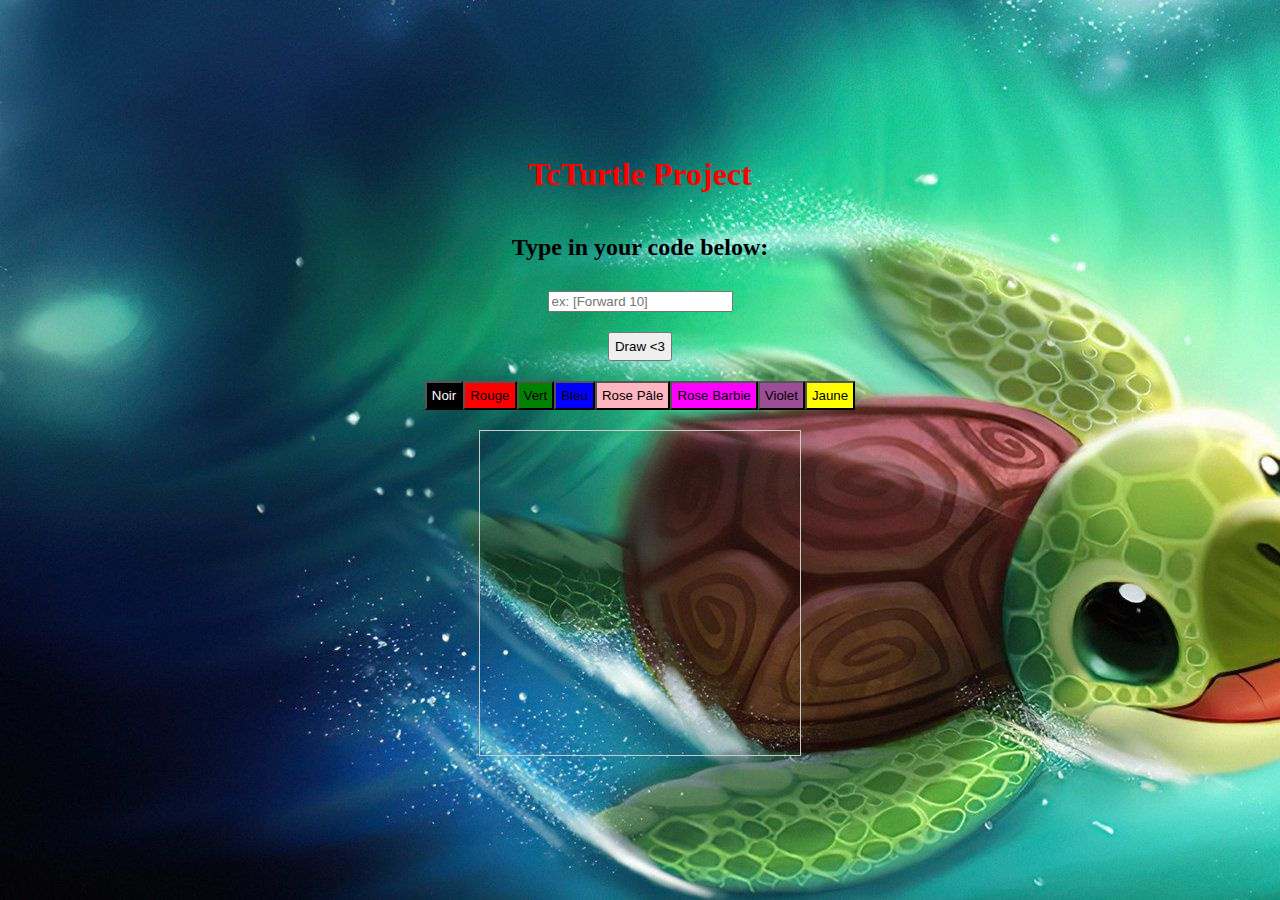
==== commit 626951d2: "avec tortue et couleur <3" ====
--- a/index.html
+++ b/index.html
@@ -5308,7 +5308,7 @@
 var $elm$core$Platform$Cmd$none = $elm$core$Platform$Cmd$batch(_List_Nil);
 var $author$project$Main$init = function (_v0) {
 	return _Utils_Tuple2(
-		{commande_str: '', commandes: _List_Nil, commandesExecutees: _List_Nil, drawing: false, erreur: $author$project$Main$None, initial_x: 0, initial_y: 0, svgFini: _List_Nil, svgPartiel: _List_Nil, taille_dessin: 1},
+		{commande_str: '', commande_svg: _List_Nil, commandes: _List_Nil, couleur: 'black', erreur: $author$project$Main$None, size: 1, x_i: 0, y_i: 0},
 		$elm$core$Platform$Cmd$none);
 };
 var $elm$core$Platform$Sub$batch = _Platform_batch;
@@ -5319,11 +5319,10 @@
 var $author$project$Main$Message = function (a) {
 	return {$: 'Message', a: a};
 };
-var $author$project$Drawing$Tcturtle = F3(
-	function (x, y, orient) {
-		return {orient: orient, x: x, y: y};
-	});
-var $author$project$Main$Timer = {$: 'Timer'};
+var $author$project$Drawing$Positions_turtle = F4(
+	function (x, y, orient, couleur) {
+		return {couleur: couleur, orient: orient, x: x, y: y};
+	});
 var $elm$core$List$isEmpty = function (xs) {
 	if (!xs.b) {
 		return true;
@@ -6154,16 +6153,18 @@
 var $elm$svg$Svg$trustedNode = _VirtualDom_nodeNS('http://www.w3.org/2000/svg');
 var $elm$svg$Svg$line = $elm$svg$Svg$trustedNode('line');
 var $elm$core$Basics$sin = _Basics_sin;
+var $elm$svg$Svg$Attributes$stroke = _VirtualDom_attribute('stroke');
+var $elm$svg$Svg$Attributes$strokeWidth = _VirtualDom_attribute('stroke-width');
 var $elm$svg$Svg$Attributes$x1 = _VirtualDom_attribute('x1');
 var $elm$svg$Svg$Attributes$x2 = _VirtualDom_attribute('x2');
 var $elm$svg$Svg$Attributes$y1 = _VirtualDom_attribute('y1');
 var $elm$svg$Svg$Attributes$y2 = _VirtualDom_attribute('y2');
-var $author$project$Drawing$goForward = F4(
-	function (steps, turt, next_turt, svg_final) {
+var $author$project$Drawing$avancer = F4(
+	function (etapes, positions_turtle, next_positions_turtle, svg_final) {
 		return A3(
 			$author$project$Drawing$res_svg,
-			steps,
-			next_turt,
+			etapes,
+			next_positions_turtle,
 			A2(
 				$elm$core$List$append,
 				svg_final,
@@ -6174,94 +6175,97 @@
 						_List_fromArray(
 							[
 								$elm$svg$Svg$Attributes$x1(
-								$elm$core$String$fromFloat(turt.x)),
+								$elm$core$String$fromFloat(positions_turtle.x)),
 								$elm$svg$Svg$Attributes$y1(
-								$elm$core$String$fromFloat(turt.y)),
+								$elm$core$String$fromFloat(positions_turtle.y)),
 								$elm$svg$Svg$Attributes$x2(
-								$elm$core$String$fromFloat(next_turt.x)),
+								$elm$core$String$fromFloat(next_positions_turtle.x)),
 								$elm$svg$Svg$Attributes$y2(
-								$elm$core$String$fromFloat(next_turt.y))
+								$elm$core$String$fromFloat(next_positions_turtle.y)),
+								$elm$svg$Svg$Attributes$stroke(positions_turtle.couleur),
+								$elm$svg$Svg$Attributes$strokeWidth('2')
 							]),
 						_List_Nil)
 					])));
 	});
 var $author$project$Drawing$repeat = F2(
-	function (rest_of_steps, _v3) {
-		var turt = _v3.a;
+	function (rest_of_etapes, _v3) {
+		var positions_turtle = _v3.a;
 		var final_svg = _v3.b;
-		return A3($author$project$Drawing$res_svg, rest_of_steps, turt, final_svg);
-	});
-var $author$project$Drawing$repeatSteps = F4(
-	function (n, steps, turt, svg_final) {
-		repeatSteps:
+		return A3($author$project$Drawing$res_svg, rest_of_etapes, positions_turtle, final_svg);
+	});
+var $author$project$Drawing$repeatetapes = F4(
+	function (n, etapes, positions_turtle, svg_final) {
+		repeatetapes:
 		while (true) {
 			if (n <= 0) {
-				return _Utils_Tuple2(turt, svg_final);
+				return _Utils_Tuple2(positions_turtle, svg_final);
 			} else {
-				var _v2 = A3($author$project$Drawing$res_svg, steps, turt, svg_final);
-				var newTurt = _v2.a;
+				var _v2 = A3($author$project$Drawing$res_svg, etapes, positions_turtle, svg_final);
+				var new_positions_turtle = _v2.a;
 				var newSvg = _v2.b;
 				var $temp$n = n - 1,
-					$temp$steps = steps,
-					$temp$turt = newTurt,
+					$temp$etapes = etapes,
+					$temp$positions_turtle = new_positions_turtle,
 					$temp$svg_final = newSvg;
 				n = $temp$n;
-				steps = $temp$steps;
-				turt = $temp$turt;
+				etapes = $temp$etapes;
+				positions_turtle = $temp$positions_turtle;
 				svg_final = $temp$svg_final;
-				continue repeatSteps;
+				continue repeatetapes;
 			}
 		}
 	});
 var $author$project$Drawing$res_svg = F3(
-	function (steps, turt, final_svg) {
+	function (etapes, positions_turtle, final_svg) {
 		res_svg:
 		while (true) {
-			if (!steps.b) {
-				return _Utils_Tuple2(turt, final_svg);
+			if (!etapes.b) {
+				return _Utils_Tuple2(positions_turtle, final_svg);
 			} else {
-				var step = steps.a;
-				var rest_of_steps = steps.b;
+				var step = etapes.a;
+				var rest_of_etapes = etapes.b;
 				switch (step.$) {
 					case 'Forward':
 						var _long = step.a;
 						return A4(
-							$author$project$Drawing$goForward,
-							rest_of_steps,
-							turt,
-							A3(
-								$author$project$Drawing$Tcturtle,
-								turt.x + ($elm$core$Basics$cos(
-									$elm$core$Basics$degrees(turt.orient)) * _long),
-								turt.y + ($elm$core$Basics$sin(
-									$elm$core$Basics$degrees(turt.orient)) * _long),
-								turt.orient),
+							$author$project$Drawing$avancer,
+							rest_of_etapes,
+							positions_turtle,
+							A4(
+								$author$project$Drawing$Positions_turtle,
+								positions_turtle.x + ($elm$core$Basics$cos(
+									$elm$core$Basics$degrees(positions_turtle.orient)) * _long),
+								positions_turtle.y + ($elm$core$Basics$sin(
+									$elm$core$Basics$degrees(positions_turtle.orient)) * _long),
+								positions_turtle.orient,
+								positions_turtle.couleur),
 							final_svg);
 					case 'Right':
 						var changement = step.a;
-						var $temp$steps = rest_of_steps,
-							$temp$turt = A3($author$project$Drawing$Tcturtle, turt.x, turt.y, turt.orient + changement),
+						var $temp$etapes = rest_of_etapes,
+							$temp$positions_turtle = A4($author$project$Drawing$Positions_turtle, positions_turtle.x, positions_turtle.y, positions_turtle.orient + changement, positions_turtle.couleur),
 							$temp$final_svg = final_svg;
-						steps = $temp$steps;
-						turt = $temp$turt;
+						etapes = $temp$etapes;
+						positions_turtle = $temp$positions_turtle;
 						final_svg = $temp$final_svg;
 						continue res_svg;
 					case 'Left':
 						var changement = step.a;
-						var $temp$steps = rest_of_steps,
-							$temp$turt = A3($author$project$Drawing$Tcturtle, turt.x, turt.y, turt.orient - changement),
+						var $temp$etapes = rest_of_etapes,
+							$temp$positions_turtle = A4($author$project$Drawing$Positions_turtle, positions_turtle.x, positions_turtle.y, positions_turtle.orient - changement, positions_turtle.couleur),
 							$temp$final_svg = final_svg;
-						steps = $temp$steps;
-						turt = $temp$turt;
+						etapes = $temp$etapes;
+						positions_turtle = $temp$positions_turtle;
 						final_svg = $temp$final_svg;
 						continue res_svg;
 					default:
 						var nb = step.a;
-						var repeat_steps = step.b;
+						var repeat_etapes = step.b;
 						return A2(
 							$author$project$Drawing$repeat,
-							rest_of_steps,
-							A4($author$project$Drawing$repeatSteps, nb, repeat_steps, turt, final_svg));
+							rest_of_etapes,
+							A4($author$project$Drawing$repeatetapes, nb, repeat_etapes, positions_turtle, final_svg));
 				}
 			}
 		}
@@ -6329,7 +6333,6 @@
 	var y = _v0.b;
 	return y;
 };
-var $elm$core$Process$sleep = _Process_sleep;
 var $author$project$Main$unwrap = function (res) {
 	if (res.$ === 'Ok') {
 		var cool = res.a;
@@ -6351,6 +6354,11 @@
 			case 'Draw':
 				var chemin = $author$project$Main$unwrap(
 					A2($elm$parser$Parser$run, $author$project$Parsing$liste_instructions, model.commande_str));
+				var resultatSvg = A3(
+					$author$project$Drawing$res_svg,
+					chemin,
+					A4($author$project$Drawing$Positions_turtle, model.x_i + 150.0, model.y_i + 150.0, 0, model.couleur),
+					_List_Nil);
 				return $elm$core$List$isEmpty(chemin) ? _Utils_Tuple2(
 					_Utils_update(
 						model,
@@ -6361,53 +6369,22 @@
 					$elm$core$Platform$Cmd$none) : _Utils_Tuple2(
 					_Utils_update(
 						model,
-						{
-							commandes: chemin,
-							drawing: true,
-							erreur: $author$project$Main$None,
-							svgFini: A3(
-								$author$project$Drawing$res_svg,
-								chemin,
-								A3($author$project$Drawing$Tcturtle, model.initial_x + 150.0, model.initial_y + 150.0, 0),
-								_List_Nil).b
-						}),
+						{commande_svg: resultatSvg.b, commandes: chemin, erreur: $author$project$Main$None}),
 					$elm$core$Platform$Cmd$none);
 			default:
-				if (model.drawing) {
-					var _v1 = model.svgFini;
-					if (!_v1.b) {
-						return _Utils_Tuple2(
-							_Utils_update(
-								model,
-								{commandesExecutees: _List_Nil, drawing: false}),
-							$elm$core$Platform$Cmd$none);
-					} else {
-						var nextCommand = _v1.a;
-						var remaining = _v1.b;
-						return _Utils_Tuple2(
-							_Utils_update(
-								model,
-								{
-									svgFini: remaining,
-									svgPartiel: _Utils_ap(
-										model.svgPartiel,
-										_List_fromArray(
-											[nextCommand]))
-								}),
-							A2(
-								$elm$core$Task$perform,
-								function (_v2) {
-									return $author$project$Main$Timer;
-								},
-								$elm$core$Process$sleep(5)));
-					}
-				} else {
-					return _Utils_Tuple2(model, $elm$core$Platform$Cmd$none);
-				}
+				var color = msg.a;
+				return _Utils_Tuple2(
+					_Utils_update(
+						model,
+						{couleur: color}),
+					$elm$core$Platform$Cmd$none);
 		}
 	});
 var $author$project$Main$Change = function (a) {
 	return {$: 'Change', a: a};
+};
+var $author$project$Main$Choix_couleur = function (a) {
+	return {$: 'Choix_couleur', a: a};
 };
 var $author$project$Main$Draw = {$: 'Draw'};
 var $elm$html$Html$button = _VirtualDom_node('button');
@@ -6491,7 +6468,12 @@
 				A2($elm$html$Html$Attributes$style, 'display', 'flex'),
 				A2($elm$html$Html$Attributes$style, 'flex-direction', 'column'),
 				A2($elm$html$Html$Attributes$style, 'align-items', 'center'),
-				A2($elm$html$Html$Attributes$style, 'justify-content', 'center')
+				A2($elm$html$Html$Attributes$style, 'justify-content', 'center'),
+				A2($elm$html$Html$Attributes$style, 'background-image', 'url(\'image_tortue.jpg\')'),
+				A2($elm$html$Html$Attributes$style, 'background-size', 'cover'),
+				A2($elm$html$Html$Attributes$style, 'background-position', 'center'),
+				A2($elm$html$Html$Attributes$style, 'height', '100vh'),
+				A2($elm$html$Html$Attributes$style, 'width', '100%')
 			]),
 		_List_fromArray(
 			[
@@ -6550,7 +6532,121 @@
 							]),
 						_List_fromArray(
 							[
-								$elm$html$Html$text('Appuyez ici pour afficher les instructions disponibles ou exécuter votre code ')
+								$elm$html$Html$text('Draw <3')
+							]))
+					])),
+				A2(
+				$elm$html$Html$div,
+				_List_fromArray(
+					[
+						A2($elm$html$Html$Attributes$style, 'margin', '10px')
+					]),
+				_List_fromArray(
+					[
+						A2(
+						$elm$html$Html$button,
+						_List_fromArray(
+							[
+								$elm$html$Html$Events$onClick(
+								$author$project$Main$Choix_couleur('black')),
+								A2($elm$html$Html$Attributes$style, 'padding', '5px'),
+								A2($elm$html$Html$Attributes$style, 'background-color', 'black'),
+								A2($elm$html$Html$Attributes$style, 'color', 'white')
+							]),
+						_List_fromArray(
+							[
+								$elm$html$Html$text('Noir')
+							])),
+						A2(
+						$elm$html$Html$button,
+						_List_fromArray(
+							[
+								$elm$html$Html$Events$onClick(
+								$author$project$Main$Choix_couleur('red')),
+								A2($elm$html$Html$Attributes$style, 'padding', '5px'),
+								A2($elm$html$Html$Attributes$style, 'background-color', 'red')
+							]),
+						_List_fromArray(
+							[
+								$elm$html$Html$text('Rouge')
+							])),
+						A2(
+						$elm$html$Html$button,
+						_List_fromArray(
+							[
+								$elm$html$Html$Events$onClick(
+								$author$project$Main$Choix_couleur('green')),
+								A2($elm$html$Html$Attributes$style, 'padding', '5px'),
+								A2($elm$html$Html$Attributes$style, 'background-color', 'green')
+							]),
+						_List_fromArray(
+							[
+								$elm$html$Html$text('Vert')
+							])),
+						A2(
+						$elm$html$Html$button,
+						_List_fromArray(
+							[
+								$elm$html$Html$Events$onClick(
+								$author$project$Main$Choix_couleur('blue')),
+								A2($elm$html$Html$Attributes$style, 'padding', '5px'),
+								A2($elm$html$Html$Attributes$style, 'background-color', 'blue')
+							]),
+						_List_fromArray(
+							[
+								$elm$html$Html$text('Bleu')
+							])),
+						A2(
+						$elm$html$Html$button,
+						_List_fromArray(
+							[
+								$elm$html$Html$Events$onClick(
+								$author$project$Main$Choix_couleur('pink')),
+								A2($elm$html$Html$Attributes$style, 'padding', '5px'),
+								A2($elm$html$Html$Attributes$style, 'background-color', '#FFB6C1')
+							]),
+						_List_fromArray(
+							[
+								$elm$html$Html$text('Rose Pâle')
+							])),
+						A2(
+						$elm$html$Html$button,
+						_List_fromArray(
+							[
+								$elm$html$Html$Events$onClick(
+								$author$project$Main$Choix_couleur('fuchsia')),
+								A2($elm$html$Html$Attributes$style, 'padding', '5px'),
+								A2($elm$html$Html$Attributes$style, 'background-color', '#FF00FF')
+							]),
+						_List_fromArray(
+							[
+								$elm$html$Html$text('Rose Barbie')
+							])),
+						A2(
+						$elm$html$Html$button,
+						_List_fromArray(
+							[
+								$elm$html$Html$Events$onClick(
+								$author$project$Main$Choix_couleur('purple')),
+								A2($elm$html$Html$Attributes$style, 'padding', '5px'),
+								A2($elm$html$Html$Attributes$style, 'background-color', '#9B4D96')
+							]),
+						_List_fromArray(
+							[
+								$elm$html$Html$text('Violet')
+							])),
+						A2(
+						$elm$html$Html$button,
+						_List_fromArray(
+							[
+								$elm$html$Html$Events$onClick(
+								$author$project$Main$Choix_couleur('yellow')),
+								A2($elm$html$Html$Attributes$style, 'padding', '5px'),
+								A2($elm$html$Html$Attributes$style, 'background-color', 'yellow')
+							]),
+						_List_fromArray(
+							[
+								$elm$html$Html$text('Jaune')
 							]))
 					])),
 				function () {
@@ -6570,13 +6666,11 @@
 								$elm$svg$Svg$svg,
 								_List_fromArray(
 									[
-										$elm$svg$Svg$Attributes$width(
-										$elm$core$String$fromInt(300)),
-										$elm$svg$Svg$Attributes$height(
-										$elm$core$String$fromInt(300)),
+										$elm$svg$Svg$Attributes$width('300'),
+										$elm$svg$Svg$Attributes$height('300'),
 										$elm$svg$Svg$Attributes$viewBox('0 0 300 300')
 									]),
-								model.svgPartiel)
+								model.commande_svg)
 							]));
 				} else {
 					var msg = _v0.a;
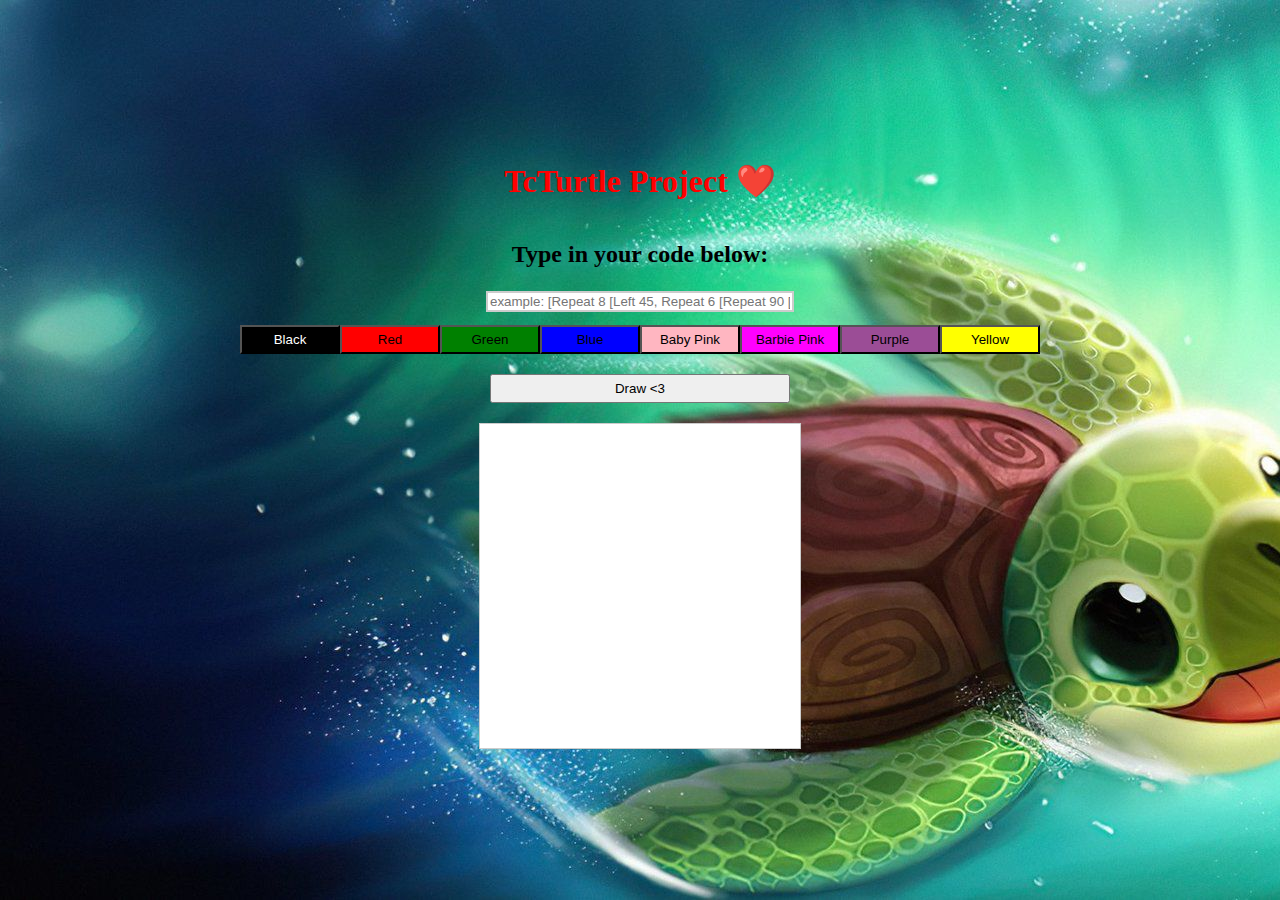
==== commit daa6faf7: "fini fini" ====
--- a/index.html
+++ b/index.html
@@ -6485,7 +6485,7 @@
 					]),
 				_List_fromArray(
 					[
-						$elm$html$Html$text('TcTurtle Project')
+						$elm$html$Html$text('TcTurtle Project ❤️')
 					])),
 				A2(
 				$elm$html$Html$h2,
@@ -6501,7 +6501,7 @@
 				$elm$html$Html$div,
 				_List_fromArray(
 					[
-						A2($elm$html$Html$Attributes$style, 'margin', '10px')
+						A2($elm$html$Html$Attributes$style, 'margin', '3px')
 					]),
 				_List_fromArray(
 					[
@@ -6509,11 +6509,136 @@
 						$elm$html$Html$input,
 						_List_fromArray(
 							[
-								$elm$html$Html$Attributes$placeholder('ex: [Forward 10]'),
+								A2($elm$html$Html$Attributes$style, 'width', '300px'),
+								A2($elm$html$Html$Attributes$style, 'border', '2px solid #ccc'),
+								$elm$html$Html$Attributes$placeholder('example: [Repeat 8 [Left 45, Repeat 6 [Repeat 90 [Forward 1, Left 2], Left 90]]]'),
 								$elm$html$Html$Attributes$value(model.commande_str),
 								$elm$html$Html$Events$onInput($author$project$Main$Change)
 							]),
 						_List_Nil)
+					])),
+				A2(
+				$elm$html$Html$div,
+				_List_fromArray(
+					[
+						A2($elm$html$Html$Attributes$style, 'margin', '10px'),
+						A2($elm$html$Html$Attributes$style, 'background-color', 'black')
+					]),
+				_List_fromArray(
+					[
+						A2(
+						$elm$html$Html$button,
+						_List_fromArray(
+							[
+								$elm$html$Html$Events$onClick(
+								$author$project$Main$Choix_couleur('black')),
+								A2($elm$html$Html$Attributes$style, 'width', '100px'),
+								A2($elm$html$Html$Attributes$style, 'padding', '5px'),
+								A2($elm$html$Html$Attributes$style, 'background-color', 'black'),
+								A2($elm$html$Html$Attributes$style, 'color', 'white')
+							]),
+						_List_fromArray(
+							[
+								$elm$html$Html$text('Black')
+							])),
+						A2(
+						$elm$html$Html$button,
+						_List_fromArray(
+							[
+								$elm$html$Html$Events$onClick(
+								$author$project$Main$Choix_couleur('red')),
+								A2($elm$html$Html$Attributes$style, 'width', '100px'),
+								A2($elm$html$Html$Attributes$style, 'padding', '5px'),
+								A2($elm$html$Html$Attributes$style, 'background-color', 'red')
+							]),
+						_List_fromArray(
+							[
+								$elm$html$Html$text('Red')
+							])),
+						A2(
+						$elm$html$Html$button,
+						_List_fromArray(
+							[
+								$elm$html$Html$Events$onClick(
+								$author$project$Main$Choix_couleur('green')),
+								A2($elm$html$Html$Attributes$style, 'width', '100px'),
+								A2($elm$html$Html$Attributes$style, 'padding', '5px'),
+								A2($elm$html$Html$Attributes$style, 'background-color', 'green')
+							]),
+						_List_fromArray(
+							[
+								$elm$html$Html$text('Green')
+							])),
+						A2(
+						$elm$html$Html$button,
+						_List_fromArray(
+							[
+								$elm$html$Html$Events$onClick(
+								$author$project$Main$Choix_couleur('blue')),
+								A2($elm$html$Html$Attributes$style, 'width', '100px'),
+								A2($elm$html$Html$Attributes$style, 'padding', '5px'),
+								A2($elm$html$Html$Attributes$style, 'background-color', 'blue')
+							]),
+						_List_fromArray(
+							[
+								$elm$html$Html$text('Blue')
+							])),
+						A2(
+						$elm$html$Html$button,
+						_List_fromArray(
+							[
+								$elm$html$Html$Events$onClick(
+								$author$project$Main$Choix_couleur('pink')),
+								A2($elm$html$Html$Attributes$style, 'width', '100px'),
+								A2($elm$html$Html$Attributes$style, 'padding', '5px'),
+								A2($elm$html$Html$Attributes$style, 'background-color', '#FFB6C1')
+							]),
+						_List_fromArray(
+							[
+								$elm$html$Html$text('Baby Pink')
+							])),
+						A2(
+						$elm$html$Html$button,
+						_List_fromArray(
+							[
+								$elm$html$Html$Events$onClick(
+								$author$project$Main$Choix_couleur('fuchsia')),
+								A2($elm$html$Html$Attributes$style, 'width', '100px'),
+								A2($elm$html$Html$Attributes$style, 'padding', '5px'),
+								A2($elm$html$Html$Attributes$style, 'background-color', '#FF00FF')
+							]),
+						_List_fromArray(
+							[
+								$elm$html$Html$text('Barbie Pink')
+							])),
+						A2(
+						$elm$html$Html$button,
+						_List_fromArray(
+							[
+								$elm$html$Html$Events$onClick(
+								$author$project$Main$Choix_couleur('purple')),
+								A2($elm$html$Html$Attributes$style, 'width', '100px'),
+								A2($elm$html$Html$Attributes$style, 'padding', '5px'),
+								A2($elm$html$Html$Attributes$style, 'background-color', '#9B4D96')
+							]),
+						_List_fromArray(
+							[
+								$elm$html$Html$text('Purple')
+							])),
+						A2(
+						$elm$html$Html$button,
+						_List_fromArray(
+							[
+								$elm$html$Html$Events$onClick(
+								$author$project$Main$Choix_couleur('yellow')),
+								A2($elm$html$Html$Attributes$style, 'width', '100px'),
+								A2($elm$html$Html$Attributes$style, 'padding', '5px'),
+								A2($elm$html$Html$Attributes$style, 'background-color', 'yellow')
+							]),
+						_List_fromArray(
+							[
+								$elm$html$Html$text('Yellow')
+							]))
 					])),
 				A2(
 				$elm$html$Html$div,
@@ -6528,125 +6653,12 @@
 						_List_fromArray(
 							[
 								$elm$html$Html$Events$onClick($author$project$Main$Draw),
-								A2($elm$html$Html$Attributes$style, 'padding', '5px')
+								A2($elm$html$Html$Attributes$style, 'padding', '5px'),
+								A2($elm$html$Html$Attributes$style, 'width', '300px')
 							]),
 						_List_fromArray(
 							[
 								$elm$html$Html$text('Draw <3')
-							]))
-					])),
-				A2(
-				$elm$html$Html$div,
-				_List_fromArray(
-					[
-						A2($elm$html$Html$Attributes$style, 'margin', '10px')
-					]),
-				_List_fromArray(
-					[
-						A2(
-						$elm$html$Html$button,
-						_List_fromArray(
-							[
-								$elm$html$Html$Events$onClick(
-								$author$project$Main$Choix_couleur('black')),
-								A2($elm$html$Html$Attributes$style, 'padding', '5px'),
-								A2($elm$html$Html$Attributes$style, 'background-color', 'black'),
-								A2($elm$html$Html$Attributes$style, 'color', 'white')
-							]),
-						_List_fromArray(
-							[
-								$elm$html$Html$text('Noir')
-							])),
-						A2(
-						$elm$html$Html$button,
-						_List_fromArray(
-							[
-								$elm$html$Html$Events$onClick(
-								$author$project$Main$Choix_couleur('red')),
-								A2($elm$html$Html$Attributes$style, 'padding', '5px'),
-								A2($elm$html$Html$Attributes$style, 'background-color', 'red')
-							]),
-						_List_fromArray(
-							[
-								$elm$html$Html$text('Rouge')
-							])),
-						A2(
-						$elm$html$Html$button,
-						_List_fromArray(
-							[
-								$elm$html$Html$Events$onClick(
-								$author$project$Main$Choix_couleur('green')),
-								A2($elm$html$Html$Attributes$style, 'padding', '5px'),
-								A2($elm$html$Html$Attributes$style, 'background-color', 'green')
-							]),
-						_List_fromArray(
-							[
-								$elm$html$Html$text('Vert')
-							])),
-						A2(
-						$elm$html$Html$button,
-						_List_fromArray(
-							[
-								$elm$html$Html$Events$onClick(
-								$author$project$Main$Choix_couleur('blue')),
-								A2($elm$html$Html$Attributes$style, 'padding', '5px'),
-								A2($elm$html$Html$Attributes$style, 'background-color', 'blue')
-							]),
-						_List_fromArray(
-							[
-								$elm$html$Html$text('Bleu')
-							])),
-						A2(
-						$elm$html$Html$button,
-						_List_fromArray(
-							[
-								$elm$html$Html$Events$onClick(
-								$author$project$Main$Choix_couleur('pink')),
-								A2($elm$html$Html$Attributes$style, 'padding', '5px'),
-								A2($elm$html$Html$Attributes$style, 'background-color', '#FFB6C1')
-							]),
-						_List_fromArray(
-							[
-								$elm$html$Html$text('Rose Pâle')
-							])),
-						A2(
-						$elm$html$Html$button,
-						_List_fromArray(
-							[
-								$elm$html$Html$Events$onClick(
-								$author$project$Main$Choix_couleur('fuchsia')),
-								A2($elm$html$Html$Attributes$style, 'padding', '5px'),
-								A2($elm$html$Html$Attributes$style, 'background-color', '#FF00FF')
-							]),
-						_List_fromArray(
-							[
-								$elm$html$Html$text('Rose Barbie')
-							])),
-						A2(
-						$elm$html$Html$button,
-						_List_fromArray(
-							[
-								$elm$html$Html$Events$onClick(
-								$author$project$Main$Choix_couleur('purple')),
-								A2($elm$html$Html$Attributes$style, 'padding', '5px'),
-								A2($elm$html$Html$Attributes$style, 'background-color', '#9B4D96')
-							]),
-						_List_fromArray(
-							[
-								$elm$html$Html$text('Violet')
-							])),
-						A2(
-						$elm$html$Html$button,
-						_List_fromArray(
-							[
-								$elm$html$Html$Events$onClick(
-								$author$project$Main$Choix_couleur('yellow')),
-								A2($elm$html$Html$Attributes$style, 'padding', '5px'),
-								A2($elm$html$Html$Attributes$style, 'background-color', 'yellow')
-							]),
-						_List_fromArray(
-							[
-								$elm$html$Html$text('Jaune')
 							]))
 					])),
 				function () {
@@ -6658,7 +6670,8 @@
 							[
 								A2($elm$html$Html$Attributes$style, 'margin', '10px'),
 								A2($elm$html$Html$Attributes$style, 'border', '1px solid #ccc'),
-								A2($elm$html$Html$Attributes$style, 'padding', '10px')
+								A2($elm$html$Html$Attributes$style, 'padding', '10px'),
+								A2($elm$html$Html$Attributes$style, 'background-color', 'white')
 							]),
 						_List_fromArray(
 							[
@@ -6680,7 +6693,8 @@
 							[
 								A2($elm$html$Html$Attributes$style, 'color', 'black'),
 								A2($elm$html$Html$Attributes$style, 'text-align', 'left'),
-								A2($elm$html$Html$Attributes$style, 'width', '300px')
+								A2($elm$html$Html$Attributes$style, 'width', '300px'),
+								A2($elm$html$Html$Attributes$style, 'background-color', 'white')
 							]),
 						_List_fromArray(
 							[
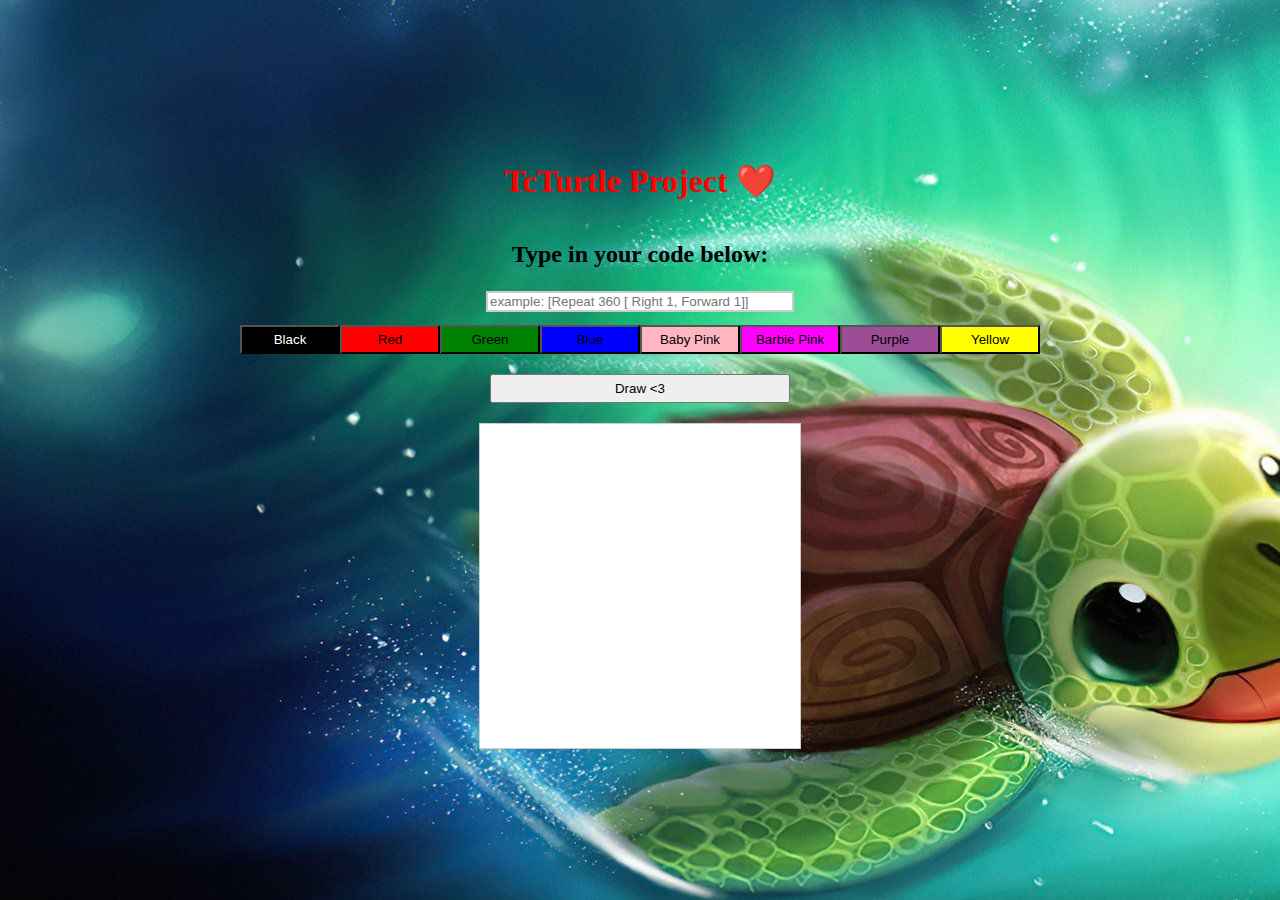
==== commit b517bed7: "comparaison et commentaires" ====
--- a/index.html
+++ b/index.html
@@ -5320,8 +5320,137 @@
 	return {$: 'Message', a: a};
 };
 var $author$project$Drawing$Positions_turtle = F4(
-	function (x, y, orient, couleur) {
-		return {couleur: couleur, orient: orient, x: x, y: y};
+	function (x, y, angle, couleur) {
+		return {angle: angle, couleur: couleur, x: x, y: y};
+	});
+var $elm$core$List$append = F2(
+	function (xs, ys) {
+		if (!ys.b) {
+			return xs;
+		} else {
+			return A3($elm$core$List$foldr, $elm$core$List$cons, ys, xs);
+		}
+	});
+var $elm$core$Basics$cos = _Basics_cos;
+var $elm$core$Basics$pi = _Basics_pi;
+var $elm$core$Basics$degrees = function (angleInDegrees) {
+	return (angleInDegrees * $elm$core$Basics$pi) / 180;
+};
+var $elm$core$String$fromFloat = _String_fromNumber;
+var $elm$svg$Svg$trustedNode = _VirtualDom_nodeNS('http://www.w3.org/2000/svg');
+var $elm$svg$Svg$line = $elm$svg$Svg$trustedNode('line');
+var $elm$core$Basics$sin = _Basics_sin;
+var $elm$svg$Svg$Attributes$stroke = _VirtualDom_attribute('stroke');
+var $elm$svg$Svg$Attributes$strokeWidth = _VirtualDom_attribute('stroke-width');
+var $elm$svg$Svg$Attributes$x1 = _VirtualDom_attribute('x1');
+var $elm$svg$Svg$Attributes$x2 = _VirtualDom_attribute('x2');
+var $elm$svg$Svg$Attributes$y1 = _VirtualDom_attribute('y1');
+var $elm$svg$Svg$Attributes$y2 = _VirtualDom_attribute('y2');
+var $author$project$Drawing$avancer = F4(
+	function (etapes, position_a, position_b, dessin_svg) {
+		return A3(
+			$author$project$Drawing$dessiner,
+			etapes,
+			position_b,
+			A2(
+				$elm$core$List$append,
+				dessin_svg,
+				_List_fromArray(
+					[
+						A2(
+						$elm$svg$Svg$line,
+						_List_fromArray(
+							[
+								$elm$svg$Svg$Attributes$x1(
+								$elm$core$String$fromFloat(position_a.x)),
+								$elm$svg$Svg$Attributes$y1(
+								$elm$core$String$fromFloat(position_a.y)),
+								$elm$svg$Svg$Attributes$x2(
+								$elm$core$String$fromFloat(position_b.x)),
+								$elm$svg$Svg$Attributes$y2(
+								$elm$core$String$fromFloat(position_b.y)),
+								$elm$svg$Svg$Attributes$stroke(position_a.couleur),
+								$elm$svg$Svg$Attributes$strokeWidth('2')
+							]),
+						_List_Nil)
+					])));
+	});
+var $author$project$Drawing$dessiner = F3(
+	function (etapes, positions_turtle, dessin_svg) {
+		dessiner:
+		while (true) {
+			if (!etapes.b) {
+				return _Utils_Tuple2(positions_turtle, dessin_svg);
+			} else {
+				var instruction = etapes.a;
+				var liste_instructions = etapes.b;
+				switch (instruction.$) {
+					case 'Forward':
+						var distance = instruction.a;
+						return A4(
+							$author$project$Drawing$avancer,
+							liste_instructions,
+							positions_turtle,
+							A4(
+								$author$project$Drawing$Positions_turtle,
+								positions_turtle.x + ($elm$core$Basics$cos(
+									$elm$core$Basics$degrees(positions_turtle.angle)) * distance),
+								positions_turtle.y + ($elm$core$Basics$sin(
+									$elm$core$Basics$degrees(positions_turtle.angle)) * distance),
+								positions_turtle.angle,
+								positions_turtle.couleur),
+							dessin_svg);
+					case 'Right':
+						var angle = instruction.a;
+						var $temp$etapes = liste_instructions,
+							$temp$positions_turtle = A4($author$project$Drawing$Positions_turtle, positions_turtle.x, positions_turtle.y, positions_turtle.angle + angle, positions_turtle.couleur),
+							$temp$dessin_svg = dessin_svg;
+						etapes = $temp$etapes;
+						positions_turtle = $temp$positions_turtle;
+						dessin_svg = $temp$dessin_svg;
+						continue dessiner;
+					case 'Left':
+						var angle = instruction.a;
+						var $temp$etapes = liste_instructions,
+							$temp$positions_turtle = A4($author$project$Drawing$Positions_turtle, positions_turtle.x, positions_turtle.y, positions_turtle.angle - angle, positions_turtle.couleur),
+							$temp$dessin_svg = dessin_svg;
+						etapes = $temp$etapes;
+						positions_turtle = $temp$positions_turtle;
+						dessin_svg = $temp$dessin_svg;
+						continue dessiner;
+					default:
+						var nb = instruction.a;
+						var instructions = instruction.b;
+						return A3(
+							$author$project$Drawing$repeat,
+							nb,
+							instructions,
+							_Utils_Tuple2(positions_turtle, dessin_svg));
+				}
+			}
+		}
+	});
+var $author$project$Drawing$repeat = F3(
+	function (n, liste_instructions, _v0) {
+		repeat:
+		while (true) {
+			var positions_turtle = _v0.a;
+			var dessin_svg = _v0.b;
+			if (n <= 0) {
+				return _Utils_Tuple2(positions_turtle, dessin_svg);
+			} else {
+				var _v1 = A3($author$project$Drawing$dessiner, liste_instructions, positions_turtle, dessin_svg);
+				var new_positions = _v1.a;
+				var new_svg = _v1.b;
+				var $temp$n = n - 1,
+					$temp$liste_instructions = liste_instructions,
+					$temp$_v0 = _Utils_Tuple2(new_positions, new_svg);
+				n = $temp$n;
+				liste_instructions = $temp$liste_instructions;
+				_v0 = $temp$_v0;
+				continue repeat;
+			}
+		}
 	});
 var $elm$core$List$isEmpty = function (xs) {
 	if (!xs.b) {
@@ -6136,140 +6265,6 @@
 	throw 'Some top-level definitions from `Parsing` are causing infinite recursion:\n\n  ┌─────┐\n  │    extraire_instructions\n  │     ↓\n  │    parseRepeat\n  └─────┘\n\nThese errors are very tricky, so read https://elm-lang.org/0.19.1/bad-recursion to learn how to fix it!';}
 var $author$project$Parsing$liste_instructions = $elm$parser$Parser$sequence(
 	{end: ']', item: $author$project$Parsing$extraire_instructions, separator: ',', spaces: $elm$parser$Parser$spaces, start: '[', trailing: $elm$parser$Parser$Optional});
-var $elm$core$List$append = F2(
-	function (xs, ys) {
-		if (!ys.b) {
-			return xs;
-		} else {
-			return A3($elm$core$List$foldr, $elm$core$List$cons, ys, xs);
-		}
-	});
-var $elm$core$Basics$cos = _Basics_cos;
-var $elm$core$Basics$pi = _Basics_pi;
-var $elm$core$Basics$degrees = function (angleInDegrees) {
-	return (angleInDegrees * $elm$core$Basics$pi) / 180;
-};
-var $elm$core$String$fromFloat = _String_fromNumber;
-var $elm$svg$Svg$trustedNode = _VirtualDom_nodeNS('http://www.w3.org/2000/svg');
-var $elm$svg$Svg$line = $elm$svg$Svg$trustedNode('line');
-var $elm$core$Basics$sin = _Basics_sin;
-var $elm$svg$Svg$Attributes$stroke = _VirtualDom_attribute('stroke');
-var $elm$svg$Svg$Attributes$strokeWidth = _VirtualDom_attribute('stroke-width');
-var $elm$svg$Svg$Attributes$x1 = _VirtualDom_attribute('x1');
-var $elm$svg$Svg$Attributes$x2 = _VirtualDom_attribute('x2');
-var $elm$svg$Svg$Attributes$y1 = _VirtualDom_attribute('y1');
-var $elm$svg$Svg$Attributes$y2 = _VirtualDom_attribute('y2');
-var $author$project$Drawing$avancer = F4(
-	function (etapes, positions_turtle, next_positions_turtle, svg_final) {
-		return A3(
-			$author$project$Drawing$res_svg,
-			etapes,
-			next_positions_turtle,
-			A2(
-				$elm$core$List$append,
-				svg_final,
-				_List_fromArray(
-					[
-						A2(
-						$elm$svg$Svg$line,
-						_List_fromArray(
-							[
-								$elm$svg$Svg$Attributes$x1(
-								$elm$core$String$fromFloat(positions_turtle.x)),
-								$elm$svg$Svg$Attributes$y1(
-								$elm$core$String$fromFloat(positions_turtle.y)),
-								$elm$svg$Svg$Attributes$x2(
-								$elm$core$String$fromFloat(next_positions_turtle.x)),
-								$elm$svg$Svg$Attributes$y2(
-								$elm$core$String$fromFloat(next_positions_turtle.y)),
-								$elm$svg$Svg$Attributes$stroke(positions_turtle.couleur),
-								$elm$svg$Svg$Attributes$strokeWidth('2')
-							]),
-						_List_Nil)
-					])));
-	});
-var $author$project$Drawing$repeat = F2(
-	function (rest_of_etapes, _v3) {
-		var positions_turtle = _v3.a;
-		var final_svg = _v3.b;
-		return A3($author$project$Drawing$res_svg, rest_of_etapes, positions_turtle, final_svg);
-	});
-var $author$project$Drawing$repeatetapes = F4(
-	function (n, etapes, positions_turtle, svg_final) {
-		repeatetapes:
-		while (true) {
-			if (n <= 0) {
-				return _Utils_Tuple2(positions_turtle, svg_final);
-			} else {
-				var _v2 = A3($author$project$Drawing$res_svg, etapes, positions_turtle, svg_final);
-				var new_positions_turtle = _v2.a;
-				var newSvg = _v2.b;
-				var $temp$n = n - 1,
-					$temp$etapes = etapes,
-					$temp$positions_turtle = new_positions_turtle,
-					$temp$svg_final = newSvg;
-				n = $temp$n;
-				etapes = $temp$etapes;
-				positions_turtle = $temp$positions_turtle;
-				svg_final = $temp$svg_final;
-				continue repeatetapes;
-			}
-		}
-	});
-var $author$project$Drawing$res_svg = F3(
-	function (etapes, positions_turtle, final_svg) {
-		res_svg:
-		while (true) {
-			if (!etapes.b) {
-				return _Utils_Tuple2(positions_turtle, final_svg);
-			} else {
-				var step = etapes.a;
-				var rest_of_etapes = etapes.b;
-				switch (step.$) {
-					case 'Forward':
-						var _long = step.a;
-						return A4(
-							$author$project$Drawing$avancer,
-							rest_of_etapes,
-							positions_turtle,
-							A4(
-								$author$project$Drawing$Positions_turtle,
-								positions_turtle.x + ($elm$core$Basics$cos(
-									$elm$core$Basics$degrees(positions_turtle.orient)) * _long),
-								positions_turtle.y + ($elm$core$Basics$sin(
-									$elm$core$Basics$degrees(positions_turtle.orient)) * _long),
-								positions_turtle.orient,
-								positions_turtle.couleur),
-							final_svg);
-					case 'Right':
-						var changement = step.a;
-						var $temp$etapes = rest_of_etapes,
-							$temp$positions_turtle = A4($author$project$Drawing$Positions_turtle, positions_turtle.x, positions_turtle.y, positions_turtle.orient + changement, positions_turtle.couleur),
-							$temp$final_svg = final_svg;
-						etapes = $temp$etapes;
-						positions_turtle = $temp$positions_turtle;
-						final_svg = $temp$final_svg;
-						continue res_svg;
-					case 'Left':
-						var changement = step.a;
-						var $temp$etapes = rest_of_etapes,
-							$temp$positions_turtle = A4($author$project$Drawing$Positions_turtle, positions_turtle.x, positions_turtle.y, positions_turtle.orient - changement, positions_turtle.couleur),
-							$temp$final_svg = final_svg;
-						etapes = $temp$etapes;
-						positions_turtle = $temp$positions_turtle;
-						final_svg = $temp$final_svg;
-						continue res_svg;
-					default:
-						var nb = step.a;
-						var repeat_etapes = step.b;
-						return A2(
-							$author$project$Drawing$repeat,
-							rest_of_etapes,
-							A4($author$project$Drawing$repeatetapes, nb, repeat_etapes, positions_turtle, final_svg));
-				}
-			}
-		}
-	});
 var $elm$parser$Parser$DeadEnd = F3(
 	function (row, col, problem) {
 		return {col: col, problem: problem, row: row};
@@ -6335,8 +6330,8 @@
 };
 var $author$project$Main$unwrap = function (res) {
 	if (res.$ === 'Ok') {
-		var cool = res.a;
-		return cool;
+		var instruction = res.a;
+		return instruction;
 	} else {
 		return _List_Nil;
 	}
@@ -6351,15 +6346,15 @@
 						model,
 						{commande_str: str}),
 					$elm$core$Platform$Cmd$none);
-			case 'Draw':
-				var chemin = $author$project$Main$unwrap(
+			case 'Dessin':
+				var instructions = $author$project$Main$unwrap(
 					A2($elm$parser$Parser$run, $author$project$Parsing$liste_instructions, model.commande_str));
-				var resultatSvg = A3(
-					$author$project$Drawing$res_svg,
-					chemin,
+				var position_svg = A3(
+					$author$project$Drawing$dessiner,
+					instructions,
 					A4($author$project$Drawing$Positions_turtle, model.x_i + 150.0, model.y_i + 150.0, 0, model.couleur),
 					_List_Nil);
-				return $elm$core$List$isEmpty(chemin) ? _Utils_Tuple2(
+				return $elm$core$List$isEmpty(instructions) ? _Utils_Tuple2(
 					_Utils_update(
 						model,
 						{
@@ -6369,7 +6364,7 @@
 					$elm$core$Platform$Cmd$none) : _Utils_Tuple2(
 					_Utils_update(
 						model,
-						{commande_svg: resultatSvg.b, commandes: chemin, erreur: $author$project$Main$None}),
+						{commande_svg: position_svg.b, commandes: instructions, erreur: $author$project$Main$None}),
 					$elm$core$Platform$Cmd$none);
 			default:
 				var color = msg.a;
@@ -6386,7 +6381,7 @@
 var $author$project$Main$Choix_couleur = function (a) {
 	return {$: 'Choix_couleur', a: a};
 };
-var $author$project$Main$Draw = {$: 'Draw'};
+var $author$project$Main$Dessin = {$: 'Dessin'};
 var $elm$html$Html$button = _VirtualDom_node('button');
 var $elm$html$Html$div = _VirtualDom_node('div');
 var $elm$html$Html$h1 = _VirtualDom_node('h1');
@@ -6511,7 +6506,7 @@
 							[
 								A2($elm$html$Html$Attributes$style, 'width', '300px'),
 								A2($elm$html$Html$Attributes$style, 'border', '2px solid #ccc'),
-								$elm$html$Html$Attributes$placeholder('example: [Repeat 8 [Left 45, Repeat 6 [Repeat 90 [Forward 1, Left 2], Left 90]]]'),
+								$elm$html$Html$Attributes$placeholder('example: [Repeat 360 [ Right 1, Forward 1]]'),
 								$elm$html$Html$Attributes$value(model.commande_str),
 								$elm$html$Html$Events$onInput($author$project$Main$Change)
 							]),
@@ -6652,7 +6647,7 @@
 						$elm$html$Html$button,
 						_List_fromArray(
 							[
-								$elm$html$Html$Events$onClick($author$project$Main$Draw),
+								$elm$html$Html$Events$onClick($author$project$Main$Dessin),
 								A2($elm$html$Html$Attributes$style, 'padding', '5px'),
 								A2($elm$html$Html$Attributes$style, 'width', '300px')
 							]),
@@ -6698,13 +6693,7 @@
 							]),
 						_List_fromArray(
 							[
-								A2(
-								$elm$html$Html$h2,
-								_List_Nil,
-								_List_fromArray(
-									[
-										$elm$html$Html$text('Instructions invalides')
-									]))
+								$elm$html$Html$text('Commandes invalides, vérifie que le format de ta commande ressemble bien à \'[Repeat 360 [ Right 1, Forward 1]]\'.')
 							]));
 				}
 			}()
